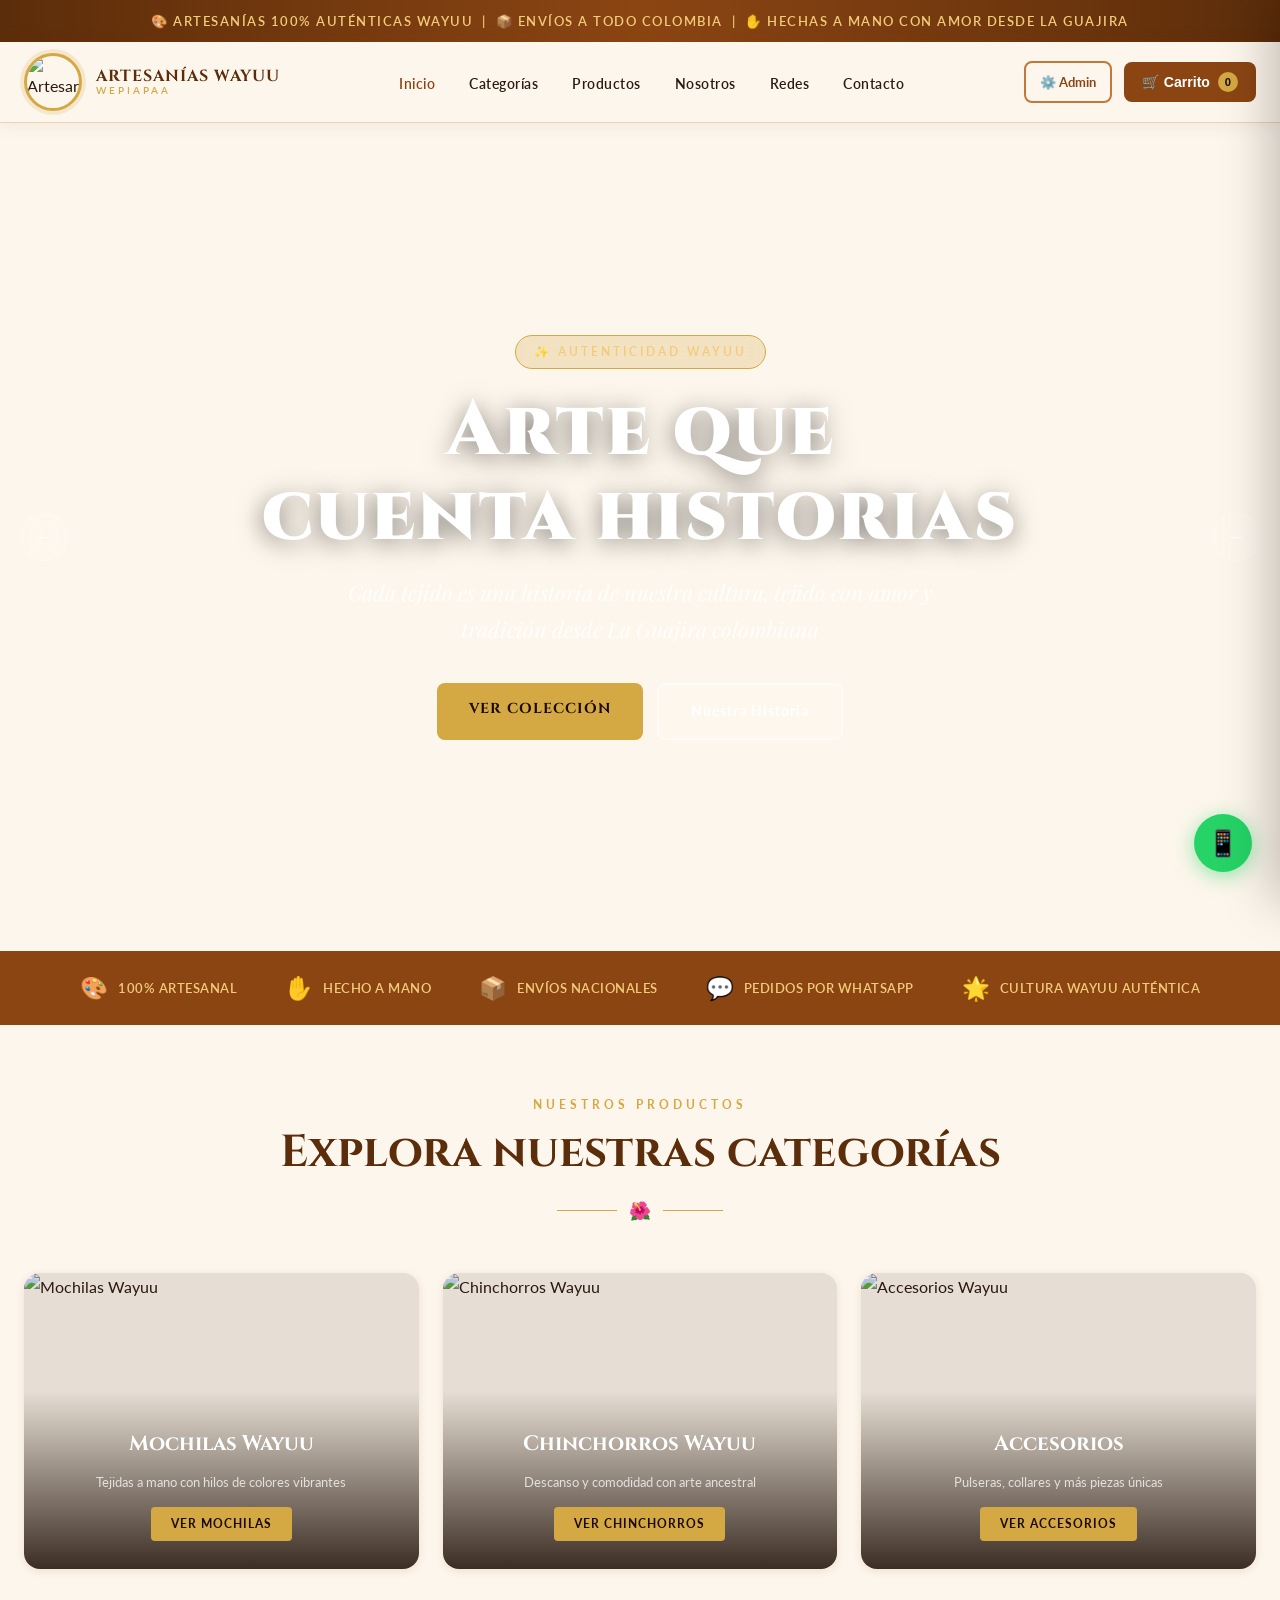
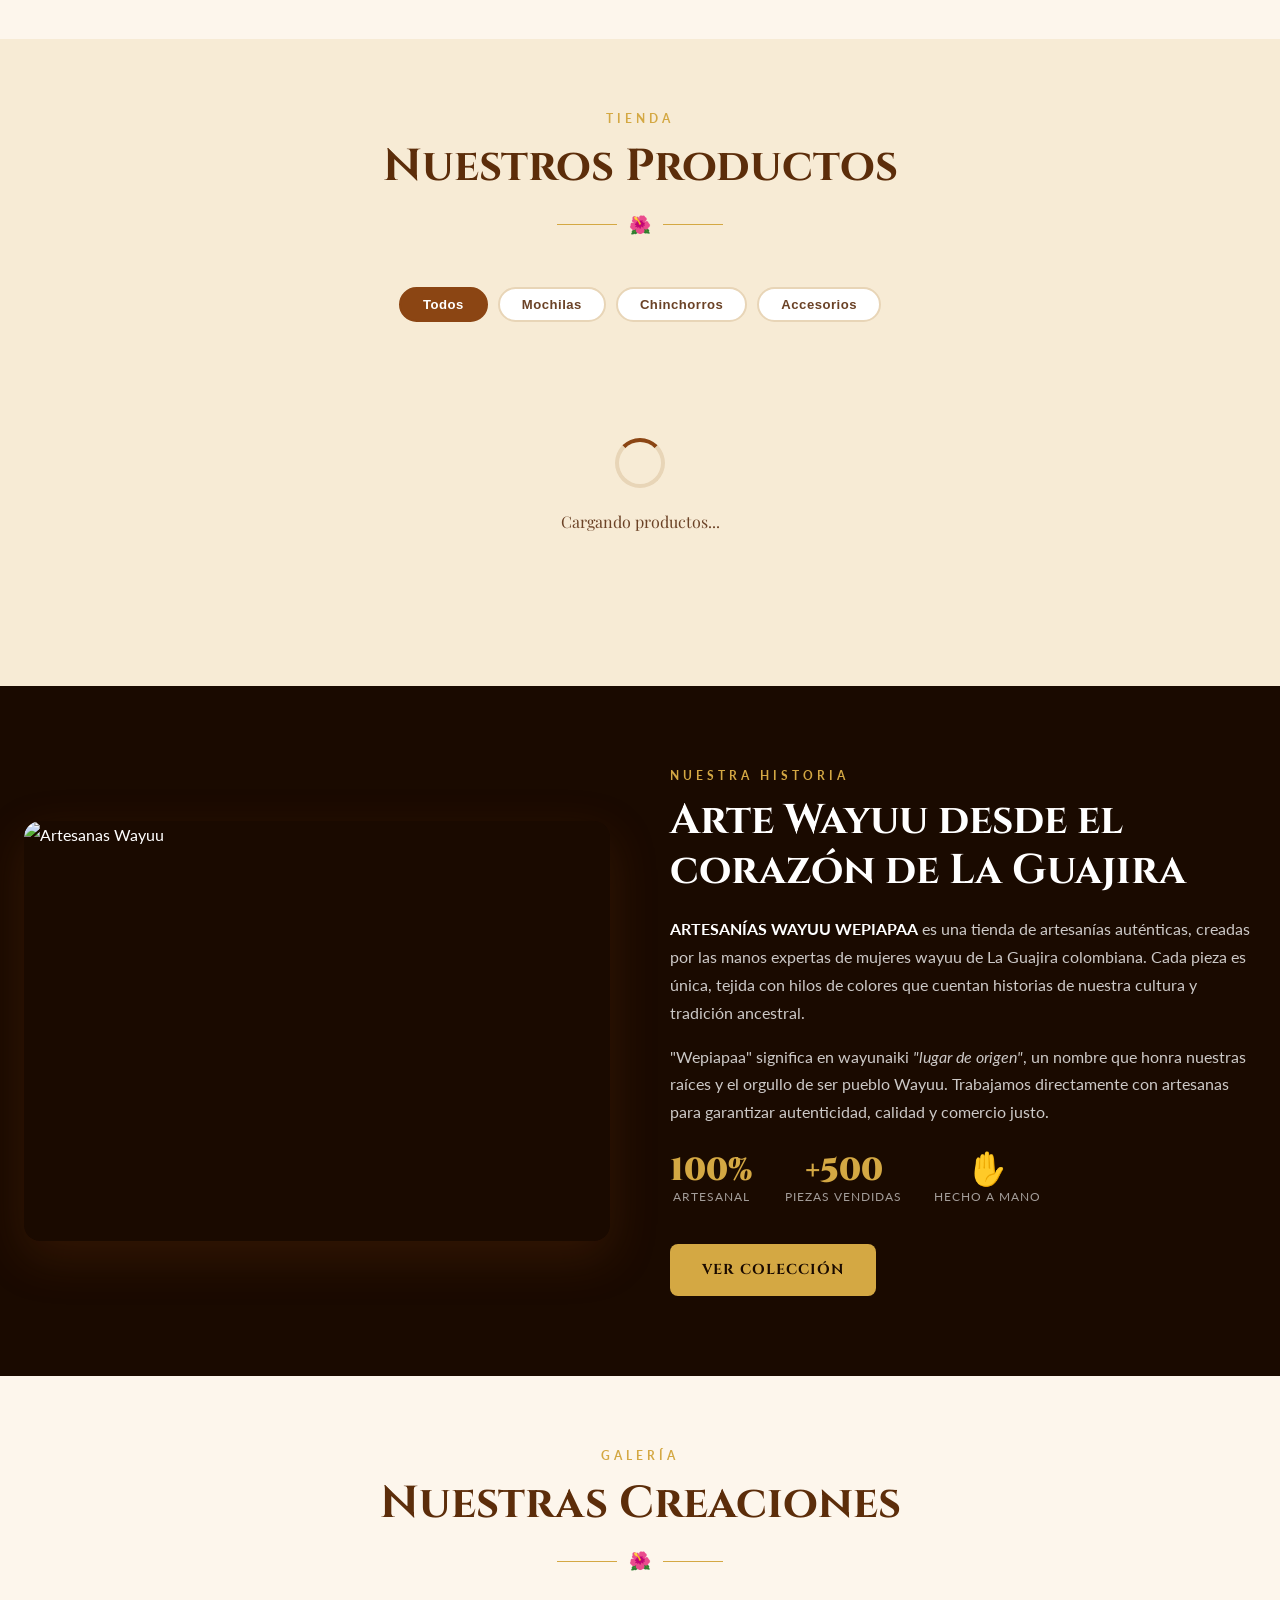
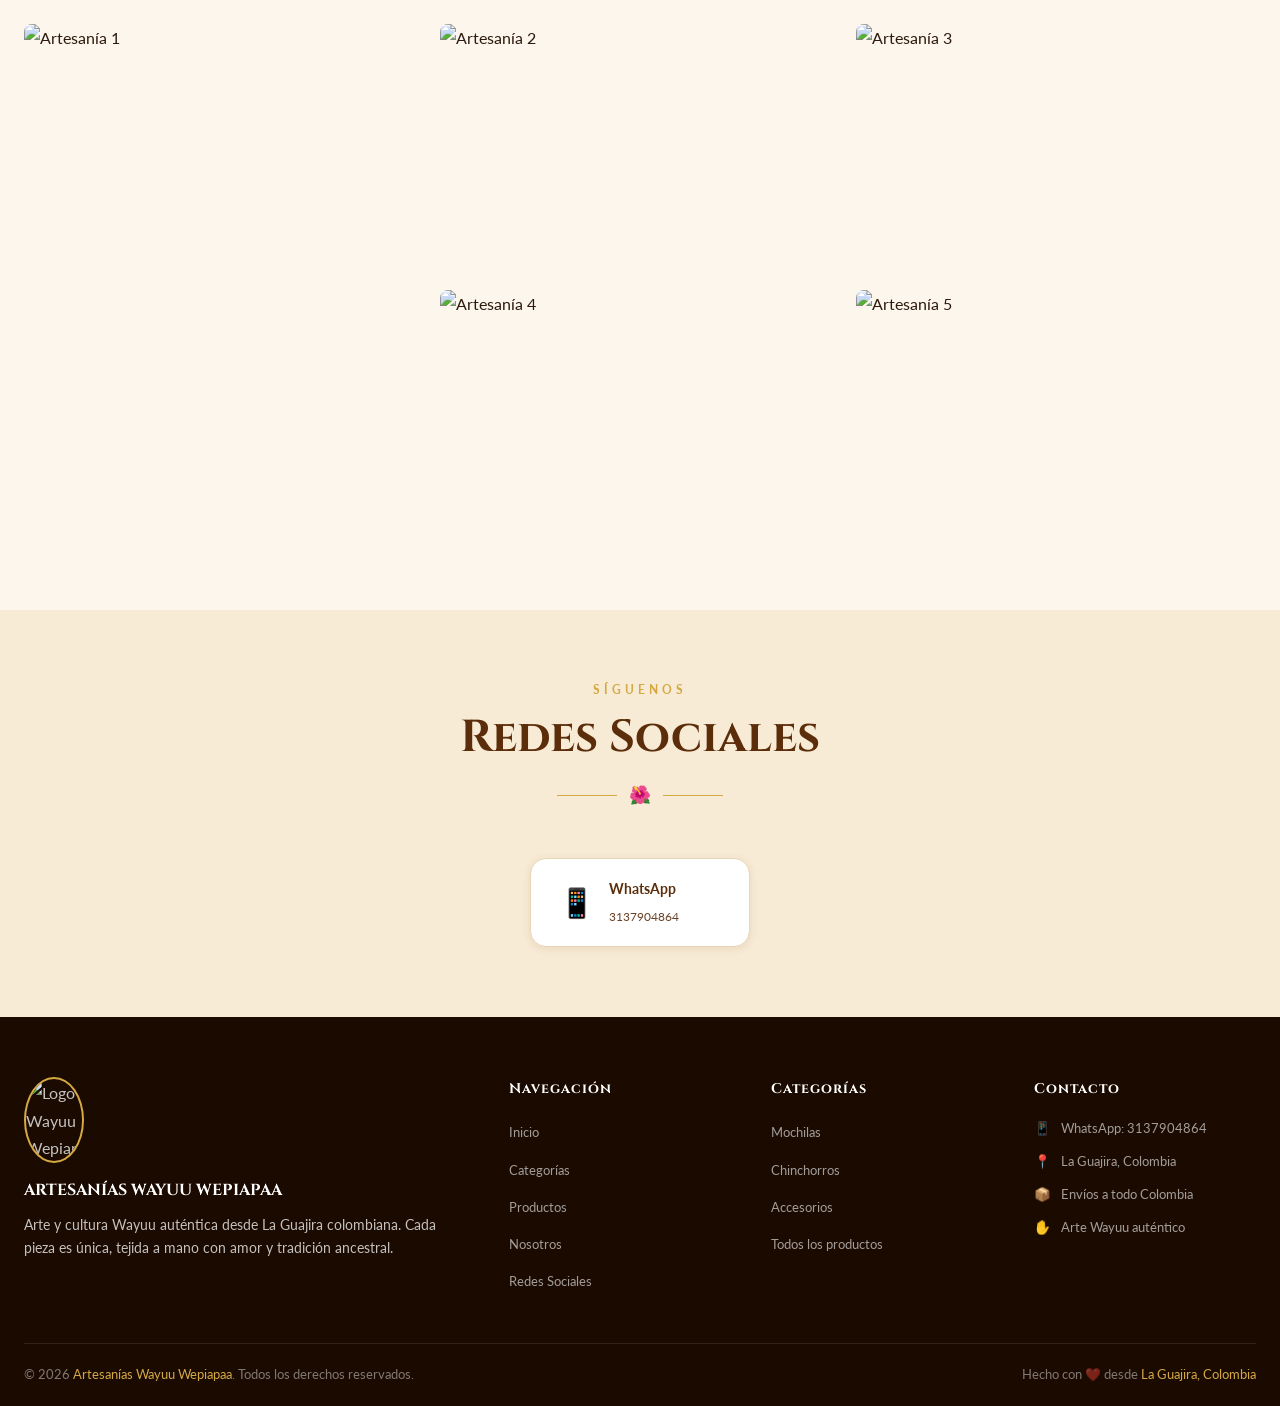
==== index.html @ 7eb786e1 "Creación de pagina inicial" ====
<!DOCTYPE html>
<html lang="es">
<head>
  <meta charset="UTF-8" />
  <meta name="viewport" content="width=device-width, initial-scale=1.0" />
  <title>Artesanías Wayuu Wepiapaa</title>
  <meta name="description" content="Artesanías Wayuu Wepiapaa – Mochilas, chinchorros y accesorios artesanales wayuu auténticos. Arte y cultura de La Guajira.">
  <link rel="icon" href="https://i.ibb.co/35bTfj7S/LOGO.jpg" type="image/jpeg">
  <link rel="stylesheet" href="styles.css" />
</head>
<body>

<!-- ANNOUNCEMENT BAR -->
<div class="announcement-bar">
  🎨 Artesanías 100% auténticas Wayuu &nbsp;|&nbsp; 📦 Envíos a todo Colombia &nbsp;|&nbsp; ✋ Hechas a mano con amor desde La Guajira
</div>

<!-- HEADER -->
<header>
  <div class="header-inner">
    <a href="index.html" class="logo-wrap">
      <img src="https://i.ibb.co/35bTfj7S/LOGO.jpg" alt="Artesanías Wayuu Wepiapaa Logo" class="logo-img" />
      <div class="logo-text">
        <span class="brand">ARTESANÍAS WAYUU</span>
        <span class="sub">Wepiapaa</span>
      </div>
    </a>

    <nav id="main-nav">
      <ul>
        <li><a href="#inicio" class="active">Inicio</a></li>
        <li><a href="#categorias">Categorías</a></li>
        <li><a href="#productos">Productos</a></li>
        <li><a href="#nosotros">Nosotros</a></li>
        <li><a href="#redes">Redes</a></li>
        <li><a href="#contacto">Contacto</a></li>
      </ul>
    </nav>

    <div class="header-actions">
      <a href="admin.html" class="btn-admin-link">⚙️ Admin</a>
      <button class="btn-cart" id="btn-open-cart" aria-label="Abrir carrito">
        🛒 Carrito
        <span class="cart-count" id="cart-count">0</span>
      </button>
      <button class="menu-toggle" id="menu-toggle" aria-label="Menú">☰</button>
    </div>
  </div>
</header>

<!-- HERO SLIDER -->
<section class="hero" id="inicio">
  <div class="slider-track" id="slider-track">

    <div class="slide active">
      <img src="https://i.ibb.co/HTmkH6GP/IMAGE-1.jpg" alt="Artesanías Wayuu" />
      <div class="slide-content">
        <span class="slide-badge">✨ Autenticidad Wayuu</span>
        <h1>Arte que<br/>cuenta historias</h1>
        <p>Cada tejido es una historia de nuestra cultura, tejida con amor y tradición desde La Guajira colombiana</p>
        <div class="slide-cta">
          <a href="#productos" class="btn-primary">Ver Colección</a>
          <a href="#nosotros" class="btn-secondary">Nuestra Historia</a>
        </div>
      </div>
    </div>

    <div class="slide">
      <img src="https://i.ibb.co/wNLJYmfk/IMAGE-2.jpg" alt="Mochilas Wayuu" />
      <div class="slide-content">
        <span class="slide-badge">🎒 Mochilas Wayuu</span>
        <h1>Mochilas<br/>artesanales únicas</h1>
        <p>Diseños exclusivos tejidos a mano, con colores vibrantes que reflejan la alegría y el espíritu Wayuu</p>
        <div class="slide-cta">
          <a href="#productos" class="btn-primary">Ver Mochilas</a>
          <a href="#redes" class="btn-secondary">Síguenos</a>
        </div>
      </div>
    </div>

    <div class="slide">
      <img src="https://i.ibb.co/jPs4ZT1k/IMAGE-4.jpg" alt="Cultura Wayuu" />
      <div class="slide-content">
        <span class="slide-badge">🌿 Tradición Ancestral</span>
        <h1>Cultura viva<br/>en cada punto</h1>
        <p>Chinchorros, accesorios y piezas únicas que llevan la esencia y los colores del pueblo Wayuu</p>
        <div class="slide-cta">
          <a href="#productos" class="btn-primary">Explorar Tienda</a>
          <a href="#categorias" class="btn-secondary">Categorías</a>
        </div>
      </div>
    </div>

    <div class="slide">
      <img src="https://i.ibb.co/NnyTPHV2/Captura-de-pantalla-2026-03-29-162208.jpg" alt="Artesanías" />
      <div class="slide-content">
        <span class="slide-badge">💛 Hecho con amor</span>
        <h1>Envíos a todo<br/>Colombia</h1>
        <p>Llevamos la magia Wayuu hasta tu puerta. Piezas artesanales con costo de envío acordado con el cliente</p>
        <div class="slide-cta">
          <a href="#productos" class="btn-primary">Comprar Ahora</a>
          <a href="#contacto" class="btn-secondary">Contáctanos</a>
        </div>
      </div>
    </div>

  </div>

  <div class="slider-arrows">
    <button class="arrow-btn" id="prev-slide">&#8592;</button>
    <button class="arrow-btn" id="next-slide">&#8594;</button>
  </div>
  <div class="slider-dots" id="slider-dots"></div>
</section>

<!-- TRUST STRIP -->
<div class="trust-strip">
  <div class="trust-items">
    <div class="trust-item"><span>🎨</span><span>100% Artesanal</span></div>
    <div class="trust-item"><span>✋</span><span>Hecho a Mano</span></div>
    <div class="trust-item"><span>📦</span><span>Envíos Nacionales</span></div>
    <div class="trust-item"><span>💬</span><span>Pedidos por WhatsApp</span></div>
    <div class="trust-item"><span>🌟</span><span>Cultura Wayuu Auténtica</span></div>
  </div>
</div>

<!-- CATEGORIES -->
<section class="categories" id="categorias">
  <div class="section-header">
    <span class="section-label">Nuestros Productos</span>
    <h2>Explora nuestras categorías</h2>
    <div class="section-divider"><span class="divider-gem">🌺</span></div>
  </div>
  <div class="cat-grid">
    <div class="cat-card" onclick="filterCategory('Mochilas')">
      <img src="https://i.ibb.co/WYX54Qj/Captura-de-pantalla-2026-03-29-162250.jpg" alt="Mochilas Wayuu" />
      <div class="cat-overlay">
        <h3>Mochilas Wayuu</h3>
        <p>Tejidas a mano con hilos de colores vibrantes</p>
        <span class="cat-btn">Ver Mochilas</span>
      </div>
    </div>
    <div class="cat-card" onclick="filterCategory('Chinchorros')">
      <img src="https://i.ibb.co/6R1pv2cW/Captura-de-pantalla-2026-03-29-162314.jpg" alt="Chinchorros Wayuu" />
      <div class="cat-overlay">
        <h3>Chinchorros Wayuu</h3>
        <p>Descanso y comodidad con arte ancestral</p>
        <span class="cat-btn">Ver Chinchorros</span>
      </div>
    </div>
    <div class="cat-card" onclick="filterCategory('Accesorios')">
      <img src="https://i.ibb.co/NnyTPHV2/Captura-de-pantalla-2026-03-29-162208.jpg" alt="Accesorios Wayuu" />
      <div class="cat-overlay">
        <h3>Accesorios</h3>
        <p>Pulseras, collares y más piezas únicas</p>
        <span class="cat-btn">Ver Accesorios</span>
      </div>
    </div>
  </div>
</section>

<!-- PRODUCTS -->
<section class="products-section" id="productos">
  <div class="section-header">
    <span class="section-label">Tienda</span>
    <h2>Nuestros Productos</h2>
    <div class="section-divider"><span class="divider-gem">🌺</span></div>
  </div>

  <div class="filter-bar" id="filter-bar">
    <button class="filter-btn active" onclick="filterCategory('Todos')">Todos</button>
    <button class="filter-btn" onclick="filterCategory('Mochilas')">Mochilas</button>
    <button class="filter-btn" onclick="filterCategory('Chinchorros')">Chinchorros</button>
    <button class="filter-btn" onclick="filterCategory('Accesorios')">Accesorios</button>
  </div>

  <div class="products-grid" id="products-grid">
    <div class="loading-state">
      <div class="spinner"></div>
      <p style="color: var(--color-text-light); font-family: 'Playfair Display', serif;">Cargando productos...</p>
    </div>
  </div>
</section>

<!-- ABOUT -->
<section class="about-section" id="nosotros">
  <div class="about-inner">
    <div class="about-img">
      <img src="https://i.ibb.co/HTmkH6GP/IMAGE-1.jpg" alt="Artesanas Wayuu" style="height:420px;" />
    </div>
    <div class="about-content">
      <span class="section-label">Nuestra Historia</span>
      <h2>Arte Wayuu desde el corazón de La Guajira</h2>
      <p>
        <strong style="color:white">ARTESANÍAS WAYUU WEPIAPAA</strong> es una tienda de artesanías auténticas, creadas por las manos expertas de mujeres wayuu de La Guajira colombiana. Cada pieza es única, tejida con hilos de colores que cuentan historias de nuestra cultura y tradición ancestral.
      </p>
      <p>
        "Wepiapaa" significa en wayunaiki <em>"lugar de origen"</em>, un nombre que honra nuestras raíces y el orgullo de ser pueblo Wayuu. Trabajamos directamente con artesanas para garantizar autenticidad, calidad y comercio justo.
      </p>
      <div class="about-stats">
        <div class="stat"><div class="stat-num">100%</div><div class="stat-label">Artesanal</div></div>
        <div class="stat"><div class="stat-num">+500</div><div class="stat-label">Piezas vendidas</div></div>
        <div class="stat"><div class="stat-num">✋</div><div class="stat-label">Hecho a mano</div></div>
      </div>
      <a href="#productos" class="btn-primary" style="display:inline-block; margin-top:8px;">Ver Colección</a>
    </div>
  </div>
</section>

<!-- GALLERY -->
<section class="gallery-section">
  <div class="section-header">
    <span class="section-label">Galería</span>
    <h2>Nuestras Creaciones</h2>
    <div class="section-divider"><span class="divider-gem">🌺</span></div>
  </div>
  <div class="gallery-grid">
    <div class="gallery-item">
      <img src="https://i.ibb.co/HTmkH6GP/IMAGE-1.jpg" alt="Artesanía 1" />
    </div>
    <div class="gallery-item">
      <img src="https://i.ibb.co/wNLJYmfk/IMAGE-2.jpg" alt="Artesanía 2" />
    </div>
    <div class="gallery-item">
      <img src="https://i.ibb.co/jPs4ZT1k/IMAGE-4.jpg" alt="Artesanía 3" />
    </div>
    <div class="gallery-item">
      <img src="https://i.ibb.co/NnyTPHV2/Captura-de-pantalla-2026-03-29-162208.jpg" alt="Artesanía 4" />
    </div>
    <div class="gallery-item">
      <img src="https://i.ibb.co/WYX54Qj/Captura-de-pantalla-2026-03-29-162250.jpg" alt="Artesanía 5" />
    </div>
  </div>
</section>

<!-- SOCIAL -->
<section class="social-section" id="redes">
  <div class="section-header">
    <span class="section-label">Síguenos</span>
    <h2>Redes Sociales</h2>
    <div class="section-divider"><span class="divider-gem">🌺</span></div>
  </div>
  <div class="social-grid" id="social-grid">
    <!-- Se carga dinámicamente desde Firebase -->
    <a href="https://wa.me/573137904864" target="_blank" class="social-card">
      <span class="social-icon">📱</span>
      <div class="social-info">
        <strong>WhatsApp</strong>
        <span>3137904864</span>
      </div>
    </a>
  </div>
</section>

<!-- FOOTER -->
<footer id="contacto">
  <div class="footer-grid">
    <div class="footer-brand">
      <img src="https://i.ibb.co/35bTfj7S/LOGO.jpg" alt="Logo Wayuu Wepiapaa" />
      <h3>ARTESANÍAS WAYUU WEPIAPAA</h3>
      <p>Arte y cultura Wayuu auténtica desde La Guajira colombiana. Cada pieza es única, tejida a mano con amor y tradición ancestral.</p>
    </div>
    <div class="footer-col">
      <h4>Navegación</h4>
      <ul>
        <li><a href="#inicio">Inicio</a></li>
        <li><a href="#categorias">Categorías</a></li>
        <li><a href="#productos">Productos</a></li>
        <li><a href="#nosotros">Nosotros</a></li>
        <li><a href="#redes">Redes Sociales</a></li>
      </ul>
    </div>
    <div class="footer-col">
      <h4>Categorías</h4>
      <ul>
        <li><a href="#productos" onclick="filterCategory('Mochilas')">Mochilas</a></li>
        <li><a href="#productos" onclick="filterCategory('Chinchorros')">Chinchorros</a></li>
        <li><a href="#productos" onclick="filterCategory('Accesorios')">Accesorios</a></li>
        <li><a href="#productos" onclick="filterCategory('Todos')">Todos los productos</a></li>
      </ul>
    </div>
    <div class="footer-col">
      <h4>Contacto</h4>
      <ul class="footer-contact">
        <li><span>📱</span><span>WhatsApp: 3137904864</span></li>
        <li><span>📍</span><span>La Guajira, Colombia</span></li>
        <li><span>📦</span><span>Envíos a todo Colombia</span></li>
        <li><span>✋</span><span>Arte Wayuu auténtico</span></li>
      </ul>
    </div>
  </div>
  <div class="footer-bottom">
    <p>© 2026 <span class="accent">Artesanías Wayuu Wepiapaa</span>. Todos los derechos reservados.</p>
    <p>Hecho con ❤️ desde <span class="accent">La Guajira, Colombia</span></p>
  </div>
</footer>

<!-- WHATSAPP FLOAT -->
<a href="https://wa.me/573137904864" target="_blank" class="whatsapp-float" title="Contáctanos por WhatsApp">
  📱
</a>

<!-- CART SIDEBAR -->
<div class="cart-overlay" id="cart-overlay"></div>
<aside class="cart-sidebar" id="cart-sidebar">
  <div class="cart-header">
    <h2>🛒 Tu Carrito</h2>
    <button class="btn-close-cart" id="btn-close-cart">✕</button>
  </div>
  <div class="cart-items" id="cart-items-list">
    <div class="cart-empty">
      <div class="empty-icon">🛒</div>
      <p>Tu carrito está vacío</p>
    </div>
  </div>
  <div class="cart-footer" id="cart-footer" style="display:none">
    <div class="cart-total">
      <span>Total:</span>
      <strong id="cart-total-price">$0</strong>
    </div>
    <div class="shipping-note">📦 El costo del envío será acordado directamente con el cliente.</div>
    <button class="btn-whatsapp" id="btn-send-whatsapp">
      📱 Pedir por WhatsApp
    </button>
  </div>
</aside>

<!-- TOAST -->
<div class="toast" id="toast"></div>

<!-- FIREBASE + SCRIPTS -->
<script type="module" src="script.js"></script>
</body>
</html>
---- styles.css ----
/* ===== ARTESANÍAS WAYUU WEPIAPAA - STYLES ===== */

@import url('https://fonts.googleapis.com/css2?family=Cinzel:wght@400;600;700;900&family=Lato:ital,wght@0,300;0,400;0,700;1,300&family=Playfair+Display:ital,wght@0,400;0,700;1,400&display=swap');

:root {
  --color-primary: #8B4513;
  --color-primary-dark: #5C2D0A;
  --color-primary-light: #C4773A;
  --color-accent: #D4A843;
  --color-accent-light: #F2CC7A;
  --color-dark: #1A0A00;
  --color-text: #2C1A0E;
  --color-text-light: #6B4226;
  --color-bg: #FDF6EC;
  --color-bg-warm: #F7EBD5;
  --color-white: #FFFFFF;
  --color-card: #FFFAF4;
  --color-border: #E8D5B7;
  --color-success: #4CAF50;
  --color-danger: #E53935;
  --shadow-sm: 0 2px 8px rgba(139,69,19,0.12);
  --shadow-md: 0 6px 24px rgba(139,69,19,0.18);
  --shadow-lg: 0 16px 48px rgba(139,69,19,0.22);
  --radius-sm: 8px;
  --radius-md: 16px;
  --radius-lg: 24px;
  --transition: all 0.3s cubic-bezier(0.4,0,0.2,1);
}

*, *::before, *::after { box-sizing: border-box; margin: 0; padding: 0; }

html { scroll-behavior: smooth; }

body {
  font-family: 'Lato', sans-serif;
  background-color: var(--color-bg);
  color: var(--color-text);
  line-height: 1.7;
  overflow-x: hidden;
}

a { text-decoration: none; color: inherit; }
img { max-width: 100%; display: block; }
ul { list-style: none; }
button { cursor: pointer; border: none; outline: none; }

/* ===== SCROLLBAR ===== */
::-webkit-scrollbar { width: 8px; }
::-webkit-scrollbar-track { background: var(--color-bg-warm); }
::-webkit-scrollbar-thumb { background: var(--color-primary-light); border-radius: 4px; }

/* ===== ANNOUNCEMENT BAR ===== */
.announcement-bar {
  background: linear-gradient(90deg, var(--color-primary-dark), var(--color-primary), var(--color-primary-dark));
  color: var(--color-accent-light);
  text-align: center;
  padding: 10px 20px;
  font-size: 0.82rem;
  letter-spacing: 1.5px;
  font-weight: 600;
  text-transform: uppercase;
}

/* ===== HEADER ===== */
header {
  background: rgba(253,246,236,0.97);
  backdrop-filter: blur(12px);
  position: sticky;
  top: 0;
  z-index: 1000;
  border-bottom: 1px solid var(--color-border);
  box-shadow: 0 2px 16px rgba(139,69,19,0.08);
}

.header-inner {
  max-width: 1300px;
  margin: 0 auto;
  padding: 0 24px;
  display: flex;
  align-items: center;
  justify-content: space-between;
  height: 80px;
  gap: 20px;
}

.logo-wrap {
  display: flex;
  align-items: center;
  gap: 14px;
  flex-shrink: 0;
}

.logo-img {
  width: 58px;
  height: 58px;
  border-radius: 50%;
  object-fit: cover;
  border: 3px solid var(--color-accent);
  box-shadow: 0 0 0 4px rgba(212,168,67,0.18);
  transition: var(--transition);
}
.logo-img:hover { transform: rotate(5deg) scale(1.05); }

.logo-text {
  display: flex;
  flex-direction: column;
  line-height: 1.1;
}
.logo-text .brand { font-family: 'Cinzel', serif; font-size: 1rem; font-weight: 700; color: var(--color-primary-dark); letter-spacing: 1px; }
.logo-text .sub { font-size: 0.65rem; letter-spacing: 3px; text-transform: uppercase; color: var(--color-accent); font-weight: 600; }

nav ul {
  display: flex;
  gap: 6px;
  align-items: center;
}

nav ul li a {
  font-size: 0.88rem;
  font-weight: 600;
  letter-spacing: 0.5px;
  color: var(--color-text);
  padding: 8px 14px;
  border-radius: var(--radius-sm);
  transition: var(--transition);
  position: relative;
}
nav ul li a:hover { color: var(--color-primary); background: rgba(139,69,19,0.07); }
nav ul li a.active { color: var(--color-primary); }

.header-actions { display: flex; align-items: center; gap: 12px; }

.btn-cart {
  background: var(--color-primary);
  color: var(--color-white);
  border-radius: var(--radius-sm);
  padding: 10px 18px;
  font-size: 0.88rem;
  font-weight: 700;
  display: flex;
  align-items: center;
  gap: 8px;
  transition: var(--transition);
  position: relative;
}
.btn-cart:hover { background: var(--color-primary-dark); transform: translateY(-1px); box-shadow: var(--shadow-md); }
.cart-count {
  background: var(--color-accent);
  color: var(--color-dark);
  border-radius: 50%;
  width: 20px;
  height: 20px;
  font-size: 0.7rem;
  font-weight: 800;
  display: flex;
  align-items: center;
  justify-content: center;
  line-height: 1;
}

.btn-admin-link {
  background: transparent;
  border: 2px solid var(--color-primary-light);
  color: var(--color-primary);
  border-radius: var(--radius-sm);
  padding: 8px 14px;
  font-size: 0.82rem;
  font-weight: 700;
  transition: var(--transition);
}
.btn-admin-link:hover { background: var(--color-primary); color: white; }

.menu-toggle {
  display: none;
  background: none;
  font-size: 1.5rem;
  color: var(--color-primary);
  padding: 4px;
}

/* ===== HERO SLIDER ===== */
.hero {
  position: relative;
  height: 92vh;
  min-height: 560px;
  overflow: hidden;
}

.slider-track {
  display: flex;
  height: 100%;
  transition: transform 0.8s cubic-bezier(0.77,0,0.18,1);
}

.slide {
  min-width: 100%;
  position: relative;
  overflow: hidden;
}

.slide img {
  width: 100%;
  height: 100%;
  object-fit: cover;
  object-position: center;
  filter: brightness(0.6);
  transition: transform 8s ease;
}
.slide.active img { transform: scale(1.06); }

.slide-content {
  position: absolute;
  inset: 0;
  display: flex;
  flex-direction: column;
  align-items: center;
  justify-content: center;
  text-align: center;
  padding: 40px 20px;
  color: white;
}

.slide-badge {
  background: rgba(212,168,67,0.25);
  border: 1px solid var(--color-accent);
  backdrop-filter: blur(8px);
  color: var(--color-accent-light);
  font-size: 0.75rem;
  letter-spacing: 3px;
  text-transform: uppercase;
  padding: 6px 18px;
  border-radius: 20px;
  margin-bottom: 20px;
  font-weight: 600;
}

.slide-content h1 {
  font-family: 'Cinzel', serif;
  font-size: clamp(2.2rem, 6vw, 5rem);
  font-weight: 900;
  line-height: 1.1;
  text-shadow: 0 4px 24px rgba(0,0,0,0.5);
  margin-bottom: 16px;
  letter-spacing: 2px;
}

.slide-content p {
  font-size: clamp(1rem, 2.5vw, 1.35rem);
  font-style: italic;
  color: rgba(255,255,255,0.88);
  max-width: 600px;
  margin-bottom: 36px;
  font-family: 'Playfair Display', serif;
}

.slide-cta { display: flex; gap: 14px; flex-wrap: wrap; justify-content: center; }

.btn-primary {
  background: var(--color-accent);
  color: var(--color-dark);
  font-family: 'Cinzel', serif;
  font-weight: 700;
  font-size: 0.9rem;
  letter-spacing: 1px;
  padding: 14px 32px;
  border-radius: var(--radius-sm);
  transition: var(--transition);
  text-transform: uppercase;
}
.btn-primary:hover { background: var(--color-accent-light); transform: translateY(-2px); box-shadow: 0 8px 32px rgba(212,168,67,0.5); }

.btn-secondary {
  background: rgba(255,255,255,0.15);
  color: white;
  font-weight: 700;
  font-size: 0.9rem;
  letter-spacing: 1px;
  padding: 14px 32px;
  border-radius: var(--radius-sm);
  border: 2px solid rgba(255,255,255,0.5);
  transition: var(--transition);
  backdrop-filter: blur(4px);
}
.btn-secondary:hover { background: rgba(255,255,255,0.25); }

.slider-arrows {
  position: absolute;
  bottom: 50%;
  transform: translateY(50%);
  width: 100%;
  display: flex;
  justify-content: space-between;
  padding: 0 20px;
  pointer-events: none;
}

.arrow-btn {
  pointer-events: all;
  background: rgba(255,255,255,0.15);
  backdrop-filter: blur(8px);
  border: 1px solid rgba(255,255,255,0.3);
  color: white;
  width: 48px;
  height: 48px;
  border-radius: 50%;
  font-size: 1.2rem;
  display: flex;
  align-items: center;
  justify-content: center;
  transition: var(--transition);
}
.arrow-btn:hover { background: rgba(255,255,255,0.3); transform: scale(1.1); }

.slider-dots {
  position: absolute;
  bottom: 30px;
  width: 100%;
  display: flex;
  justify-content: center;
  gap: 10px;
}
.dot {
  width: 10px;
  height: 10px;
  border-radius: 50%;
  background: rgba(255,255,255,0.45);
  border: none;
  cursor: pointer;
  transition: var(--transition);
}
.dot.active { background: var(--color-accent); width: 28px; border-radius: 5px; }

/* ===== TRUST STRIP ===== */
.trust-strip {
  background: var(--color-primary);
  padding: 18px 24px;
}
.trust-items {
  max-width: 1300px;
  margin: 0 auto;
  display: flex;
  justify-content: center;
  gap: 48px;
  flex-wrap: wrap;
}
.trust-item {
  display: flex;
  align-items: center;
  gap: 10px;
  color: var(--color-accent-light);
}
.trust-item span:first-child { font-size: 1.4rem; }
.trust-item span:last-child { font-size: 0.82rem; font-weight: 600; letter-spacing: 0.5px; text-transform: uppercase; }

/* ===== SECTION HEADER ===== */
.section-header {
  text-align: center;
  margin-bottom: 48px;
}
.section-label {
  font-size: 0.75rem;
  letter-spacing: 4px;
  text-transform: uppercase;
  color: var(--color-accent);
  font-weight: 700;
  margin-bottom: 10px;
  display: block;
}
.section-header h2 {
  font-family: 'Cinzel', serif;
  font-size: clamp(1.8rem, 4vw, 2.8rem);
  color: var(--color-primary-dark);
  font-weight: 700;
  line-height: 1.2;
}
.section-divider {
  display: flex;
  align-items: center;
  justify-content: center;
  gap: 12px;
  margin: 16px auto 0;
  width: fit-content;
}
.section-divider::before,
.section-divider::after {
  content: '';
  width: 60px;
  height: 1px;
  background: var(--color-accent);
}
.divider-gem { color: var(--color-accent); font-size: 1.1rem; }

/* ===== CATEGORIES ===== */
.categories { padding: 70px 24px; }
.cat-grid {
  max-width: 1300px;
  margin: 0 auto;
  display: grid;
  grid-template-columns: repeat(3, 1fr);
  gap: 24px;
}
.cat-card {
  position: relative;
  border-radius: var(--radius-md);
  overflow: hidden;
  aspect-ratio: 4/3;
  cursor: pointer;
  box-shadow: var(--shadow-sm);
  transition: var(--transition);
}
.cat-card:hover { transform: translateY(-6px); box-shadow: var(--shadow-lg); }
.cat-card img {
  width: 100%; height: 100%;
  object-fit: cover;
  transition: transform 0.6s ease;
}
.cat-card:hover img { transform: scale(1.08); }
.cat-overlay {
  position: absolute;
  inset: 0;
  background: linear-gradient(to top, rgba(26,10,0,0.85) 0%, rgba(26,10,0,0.1) 60%);
  display: flex;
  flex-direction: column;
  align-items: center;
  justify-content: flex-end;
  padding: 28px;
  text-align: center;
}
.cat-overlay h3 { font-family: 'Cinzel', serif; font-size: 1.3rem; color: white; font-weight: 700; margin-bottom: 8px; }
.cat-overlay p { font-size: 0.82rem; color: rgba(255,255,255,0.75); margin-bottom: 14px; }
.cat-btn {
  background: var(--color-accent);
  color: var(--color-dark);
  font-size: 0.75rem;
  font-weight: 700;
  letter-spacing: 1px;
  text-transform: uppercase;
  padding: 7px 20px;
  border-radius: 4px;
  transition: var(--transition);
}
.cat-btn:hover { background: var(--color-accent-light); }

/* ===== PRODUCTS ===== */
.products-section { padding: 70px 24px; background: var(--color-bg-warm); }

.filter-bar {
  max-width: 1300px;
  margin: 0 auto 36px;
  display: flex;
  gap: 10px;
  flex-wrap: wrap;
  justify-content: center;
}
.filter-btn {
  background: white;
  border: 2px solid var(--color-border);
  color: var(--color-text-light);
  font-size: 0.82rem;
  font-weight: 700;
  letter-spacing: 0.5px;
  padding: 8px 22px;
  border-radius: 30px;
  transition: var(--transition);
}
.filter-btn:hover, .filter-btn.active {
  background: var(--color-primary);
  border-color: var(--color-primary);
  color: white;
}

.products-grid {
  max-width: 1300px;
  margin: 0 auto;
  display: grid;
  grid-template-columns: repeat(auto-fill, minmax(280px, 1fr));
  gap: 28px;
}

.product-card {
  background: var(--color-card);
  border-radius: var(--radius-md);
  overflow: hidden;
  box-shadow: var(--shadow-sm);
  transition: var(--transition);
  border: 1px solid var(--color-border);
  display: flex;
  flex-direction: column;
}
.product-card:hover { transform: translateY(-8px); box-shadow: var(--shadow-lg); }

.product-img-wrap {
  position: relative;
  aspect-ratio: 1;
  overflow: hidden;
  background: var(--color-bg-warm);
}
.product-img-wrap img {
  width: 100%; height: 100%;
  object-fit: cover;
  transition: transform 0.5s ease;
}
.product-card:hover .product-img-wrap img { transform: scale(1.07); }

.product-badge {
  position: absolute;
  top: 12px;
  left: 12px;
  background: var(--color-accent);
  color: var(--color-dark);
  font-size: 0.68rem;
  font-weight: 800;
  letter-spacing: 1px;
  text-transform: uppercase;
  padding: 4px 10px;
  border-radius: 4px;
}
.product-badge.out { background: #ccc; color: #666; }

.product-wishlist {
  position: absolute;
  top: 12px;
  right: 12px;
  background: white;
  border: none;
  width: 34px;
  height: 34px;
  border-radius: 50%;
  font-size: 1rem;
  display: flex;
  align-items: center;
  justify-content: center;
  box-shadow: var(--shadow-sm);
  transition: var(--transition);
  cursor: pointer;
}
.product-wishlist:hover { transform: scale(1.15); color: var(--color-danger); }

.product-info { padding: 20px; flex: 1; display: flex; flex-direction: column; }
.product-category {
  font-size: 0.7rem;
  letter-spacing: 2px;
  text-transform: uppercase;
  color: var(--color-accent);
  font-weight: 700;
  margin-bottom: 6px;
}
.product-info h3 {
  font-family: 'Playfair Display', serif;
  font-size: 1.08rem;
  font-weight: 700;
  color: var(--color-primary-dark);
  margin-bottom: 8px;
  line-height: 1.3;
}
.product-desc {
  font-size: 0.83rem;
  color: var(--color-text-light);
  line-height: 1.6;
  margin-bottom: 14px;
  flex: 1;
  display: -webkit-box;
  -webkit-line-clamp: 3;
  -webkit-box-orient: vertical;
  overflow: hidden;
}
.product-footer {
  display: flex;
  align-items: center;
  justify-content: space-between;
  gap: 10px;
  margin-top: auto;
}
.product-price {
  font-family: 'Cinzel', serif;
  font-size: 1.25rem;
  font-weight: 700;
  color: var(--color-primary);
}
.btn-add-cart {
  background: var(--color-primary);
  color: white;
  font-size: 0.8rem;
  font-weight: 700;
  letter-spacing: 0.5px;
  padding: 9px 18px;
  border-radius: var(--radius-sm);
  transition: var(--transition);
  display: flex;
  align-items: center;
  gap: 6px;
}
.btn-add-cart:hover { background: var(--color-primary-dark); transform: translateY(-1px); }
.btn-add-cart:disabled { background: #ccc; cursor: not-allowed; transform: none; }

.loading-state {
  grid-column: 1/-1;
  text-align: center;
  padding: 80px 20px;
}
.spinner {
  width: 50px;
  height: 50px;
  border: 4px solid var(--color-border);
  border-top-color: var(--color-primary);
  border-radius: 50%;
  animation: spin 0.8s linear infinite;
  margin: 0 auto 20px;
}
@keyframes spin { to { transform: rotate(360deg); } }

.empty-state {
  grid-column: 1/-1;
  text-align: center;
  padding: 80px 20px;
  color: var(--color-text-light);
}
.empty-state .empty-icon { font-size: 3rem; margin-bottom: 12px; }

/* ===== ABOUT SECTION ===== */
.about-section {
  padding: 80px 24px;
  background: var(--color-dark);
  color: white;
  position: relative;
  overflow: hidden;
}
.about-section::before {
  content: '';
  position: absolute;
  inset: 0;
  background: url('https://i.ibb.co/jPs4ZT1k/IMAGE-4.jpg') center/cover no-repeat;
  opacity: 0.12;
}
.about-inner {
  max-width: 1300px;
  margin: 0 auto;
  display: grid;
  grid-template-columns: 1fr 1fr;
  gap: 60px;
  align-items: center;
  position: relative;
  z-index: 1;
}
.about-img {
  border-radius: var(--radius-md);
  overflow: hidden;
  box-shadow: var(--shadow-lg);
}
.about-img img { width: 100%; height: 100%; object-fit: cover; border-radius: var(--radius-md); }
.about-content .section-label { color: var(--color-accent); }
.about-content h2 { font-family: 'Cinzel', serif; font-size: clamp(1.8rem,3.5vw,2.6rem); font-weight: 700; color: white; margin-bottom: 20px; line-height: 1.2; }
.about-content p { color: rgba(255,255,255,0.78); line-height: 1.8; margin-bottom: 16px; font-size: 0.97rem; }
.about-stats { display: flex; gap: 32px; margin: 28px 0; }
.stat { text-align: center; }
.stat-num { font-family: 'Cinzel', serif; font-size: 2rem; font-weight: 900; color: var(--color-accent); line-height: 1; }
.stat-label { font-size: 0.75rem; letter-spacing: 1px; text-transform: uppercase; color: rgba(255,255,255,0.6); }

/* ===== GALLERY ===== */
.gallery-section { padding: 70px 24px; }
.gallery-grid {
  max-width: 1300px;
  margin: 0 auto;
  display: grid;
  grid-template-columns: repeat(3, 1fr);
  grid-template-rows: repeat(2, 250px);
  gap: 16px;
}
.gallery-item {
  border-radius: var(--radius-sm);
  overflow: hidden;
  cursor: pointer;
  position: relative;
}
.gallery-item:first-child { grid-row: 1/3; }
.gallery-item img { width: 100%; height: 100%; object-fit: cover; transition: transform 0.5s ease; }
.gallery-item:hover img { transform: scale(1.08); }
.gallery-item::after {
  content: '🔍';
  position: absolute;
  inset: 0;
  background: rgba(139,69,19,0.3);
  display: flex;
  align-items: center;
  justify-content: center;
  font-size: 2rem;
  opacity: 0;
  transition: var(--transition);
}
.gallery-item:hover::after { opacity: 1; }

/* ===== SOCIAL / REDES ===== */
.social-section { padding: 70px 24px; background: var(--color-bg-warm); }
.social-grid {
  max-width: 900px;
  margin: 0 auto;
  display: flex;
  flex-wrap: wrap;
  gap: 20px;
  justify-content: center;
}
.social-card {
  display: flex;
  align-items: center;
  gap: 14px;
  background: white;
  border: 1px solid var(--color-border);
  border-radius: var(--radius-md);
  padding: 18px 28px;
  min-width: 220px;
  box-shadow: var(--shadow-sm);
  transition: var(--transition);
  text-decoration: none;
  color: var(--color-text);
}
.social-card:hover { transform: translateY(-4px); box-shadow: var(--shadow-md); border-color: var(--color-primary-light); }
.social-icon { font-size: 1.8rem; }
.social-info strong { display: block; font-size: 0.88rem; color: var(--color-primary-dark); }
.social-info span { font-size: 0.75rem; color: var(--color-text-light); }

/* ===== WHATSAPP FLOAT ===== */
.whatsapp-float {
  position: fixed;
  bottom: 28px;
  right: 28px;
  z-index: 999;
  background: #25D366;
  color: white;
  border-radius: 50%;
  width: 58px;
  height: 58px;
  display: flex;
  align-items: center;
  justify-content: center;
  font-size: 1.6rem;
  box-shadow: 0 4px 20px rgba(37,211,102,0.5);
  transition: var(--transition);
  animation: pulse-wa 2s infinite;
}
.whatsapp-float:hover { transform: scale(1.12); }
@keyframes pulse-wa {
  0%, 100% { box-shadow: 0 4px 20px rgba(37,211,102,0.5); }
  50% { box-shadow: 0 4px 40px rgba(37,211,102,0.8); }
}

/* ===== FOOTER ===== */
footer {
  background: var(--color-dark);
  color: rgba(255,255,255,0.75);
  padding: 60px 24px 0;
}
.footer-grid {
  max-width: 1300px;
  margin: 0 auto;
  display: grid;
  grid-template-columns: 2fr 1fr 1fr 1fr;
  gap: 40px;
  padding-bottom: 40px;
  border-bottom: 1px solid rgba(255,255,255,0.1);
}
.footer-brand img { width: 60px; border-radius: 50%; margin-bottom: 14px; border: 2px solid var(--color-accent); }
.footer-brand h3 { font-family: 'Cinzel', serif; color: white; font-size: 1rem; margin-bottom: 10px; }
.footer-brand p { font-size: 0.85rem; line-height: 1.7; }

.footer-col h4 { font-family: 'Cinzel', serif; color: white; font-size: 0.88rem; letter-spacing: 1px; margin-bottom: 16px; }
.footer-col ul li { margin-bottom: 10px; }
.footer-col ul li a { font-size: 0.84rem; color: rgba(255,255,255,0.6); transition: var(--transition); }
.footer-col ul li a:hover { color: var(--color-accent); padding-left: 4px; }
.footer-contact li { display: flex; gap: 10px; align-items: flex-start; font-size: 0.84rem; margin-bottom: 12px; color: rgba(255,255,255,0.6); }
.footer-contact li span:first-child { color: var(--color-accent); flex-shrink: 0; }

.footer-bottom {
  max-width: 1300px;
  margin: 0 auto;
  padding: 20px 0;
  display: flex;
  align-items: center;
  justify-content: space-between;
  flex-wrap: wrap;
  gap: 10px;
}
.footer-bottom p { font-size: 0.8rem; color: rgba(255,255,255,0.45); }
.footer-bottom .accent { color: var(--color-accent); }

/* ===== CART SIDEBAR ===== */
.cart-overlay {
  position: fixed;
  inset: 0;
  background: rgba(0,0,0,0.6);
  z-index: 1100;
  opacity: 0;
  pointer-events: none;
  transition: opacity 0.3s;
  backdrop-filter: blur(4px);
}
.cart-overlay.open { opacity: 1; pointer-events: all; }

.cart-sidebar {
  position: fixed;
  top: 0;
  right: 0;
  width: 100%;
  max-width: 420px;
  height: 100vh;
  background: var(--color-bg);
  z-index: 1200;
  transform: translateX(100%);
  transition: transform 0.4s cubic-bezier(0.4,0,0.2,1);
  display: flex;
  flex-direction: column;
  box-shadow: -8px 0 48px rgba(0,0,0,0.25);
}
.cart-sidebar.open { transform: translateX(0); }

.cart-header {
  display: flex;
  align-items: center;
  justify-content: space-between;
  padding: 24px;
  border-bottom: 1px solid var(--color-border);
}
.cart-header h2 { font-family: 'Cinzel', serif; font-size: 1.1rem; color: var(--color-primary-dark); }
.btn-close-cart {
  background: none;
  font-size: 1.4rem;
  color: var(--color-text-light);
  padding: 4px;
  border-radius: 50%;
  transition: var(--transition);
}
.btn-close-cart:hover { background: var(--color-bg-warm); color: var(--color-danger); }

.cart-items { flex: 1; overflow-y: auto; padding: 20px 24px; }

.cart-empty {
  text-align: center;
  padding: 60px 20px;
  color: var(--color-text-light);
}
.cart-empty .empty-icon { font-size: 3rem; margin-bottom: 12px; }
.cart-empty p { font-size: 0.9rem; }

.cart-item {
  display: flex;
  gap: 14px;
  align-items: flex-start;
  padding: 14px 0;
  border-bottom: 1px solid var(--color-border);
}
.cart-item-img {
  width: 72px;
  height: 72px;
  border-radius: var(--radius-sm);
  object-fit: cover;
  flex-shrink: 0;
  border: 1px solid var(--color-border);
}
.cart-item-info { flex: 1; }
.cart-item-name { font-weight: 700; font-size: 0.88rem; color: var(--color-primary-dark); margin-bottom: 4px; line-height: 1.3; }
.cart-item-price { font-family: 'Cinzel', serif; font-size: 0.9rem; color: var(--color-primary); font-weight: 700; }
.cart-item-qty {
  display: flex;
  align-items: center;
  gap: 8px;
  margin-top: 8px;
}
.qty-btn {
  background: var(--color-bg-warm);
  border: 1px solid var(--color-border);
  color: var(--color-text);
  width: 26px;
  height: 26px;
  border-radius: 4px;
  font-size: 1rem;
  display: flex;
  align-items: center;
  justify-content: center;
  font-weight: 700;
  transition: var(--transition);
}
.qty-btn:hover { background: var(--color-primary); color: white; border-color: var(--color-primary); }
.qty-num { font-size: 0.9rem; font-weight: 700; min-width: 20px; text-align: center; }
.btn-remove-item {
  background: none;
  color: #ccc;
  font-size: 1rem;
  padding: 4px;
  transition: var(--transition);
}
.btn-remove-item:hover { color: var(--color-danger); }

.cart-footer {
  padding: 20px 24px;
  border-top: 1px solid var(--color-border);
  background: var(--color-card);
}
.cart-total {
  display: flex;
  justify-content: space-between;
  align-items: center;
  margin-bottom: 6px;
}
.cart-total span { font-size: 0.85rem; color: var(--color-text-light); }
.cart-total strong { font-family: 'Cinzel', serif; font-size: 1.3rem; color: var(--color-primary-dark); }
.shipping-note {
  font-size: 0.78rem;
  color: var(--color-text-light);
  font-style: italic;
  margin-bottom: 16px;
  padding: 8px 12px;
  background: rgba(212,168,67,0.1);
  border-left: 3px solid var(--color-accent);
  border-radius: 0 var(--radius-sm) var(--radius-sm) 0;
}
.btn-whatsapp {
  width: 100%;
  background: #25D366;
  color: white;
  font-family: 'Cinzel', serif;
  font-size: 0.95rem;
  font-weight: 700;
  letter-spacing: 1px;
  padding: 14px;
  border-radius: var(--radius-sm);
  display: flex;
  align-items: center;
  justify-content: center;
  gap: 10px;
  transition: var(--transition);
}
.btn-whatsapp:hover { background: #1BA855; transform: translateY(-1px); box-shadow: 0 4px 16px rgba(37,211,102,0.4); }

/* ===== TOAST ===== */
.toast {
  position: fixed;
  bottom: 100px;
  left: 50%;
  transform: translateX(-50%) translateY(20px);
  background: var(--color-primary-dark);
  color: white;
  padding: 12px 24px;
  border-radius: 30px;
  font-size: 0.88rem;
  font-weight: 600;
  z-index: 2000;
  opacity: 0;
  transition: all 0.3s ease;
  white-space: nowrap;
  box-shadow: var(--shadow-md);
}
.toast.show { opacity: 1; transform: translateX(-50%) translateY(0); }

/* ===== RESPONSIVE ===== */
@media (max-width: 1024px) {
  .footer-grid { grid-template-columns: 1fr 1fr; }
  .about-inner { grid-template-columns: 1fr; gap: 40px; }
  .cat-grid { grid-template-columns: repeat(3, 1fr); }
}

@media (max-width: 768px) {
  nav { display: none; position: absolute; top: 80px; left: 0; right: 0; background: var(--color-bg); border-bottom: 1px solid var(--color-border); padding: 20px 24px; }
  nav.open { display: block; }
  nav ul { flex-direction: column; gap: 4px; }
  nav ul li a { display: block; padding: 12px 16px; }
  .menu-toggle { display: flex; }
  .hero { height: 70vh; min-height: 420px; }
  .cat-grid { grid-template-columns: 1fr; }
  .gallery-grid { grid-template-columns: 1fr 1fr; grid-template-rows: auto; }
  .gallery-item:first-child { grid-row: auto; }
  .footer-grid { grid-template-columns: 1fr; }
  .trust-items { gap: 24px; }
  .about-stats { gap: 20px; }
  .btn-admin-link { display: none; }
}

@media (max-width: 480px) {
  .header-inner { height: 68px; }
  .logo-text .brand { font-size: 0.82rem; }
  .products-grid { grid-template-columns: repeat(2, 1fr); gap: 14px; }
  .gallery-grid { grid-template-columns: 1fr; }
  .cart-sidebar { max-width: 100%; }
}
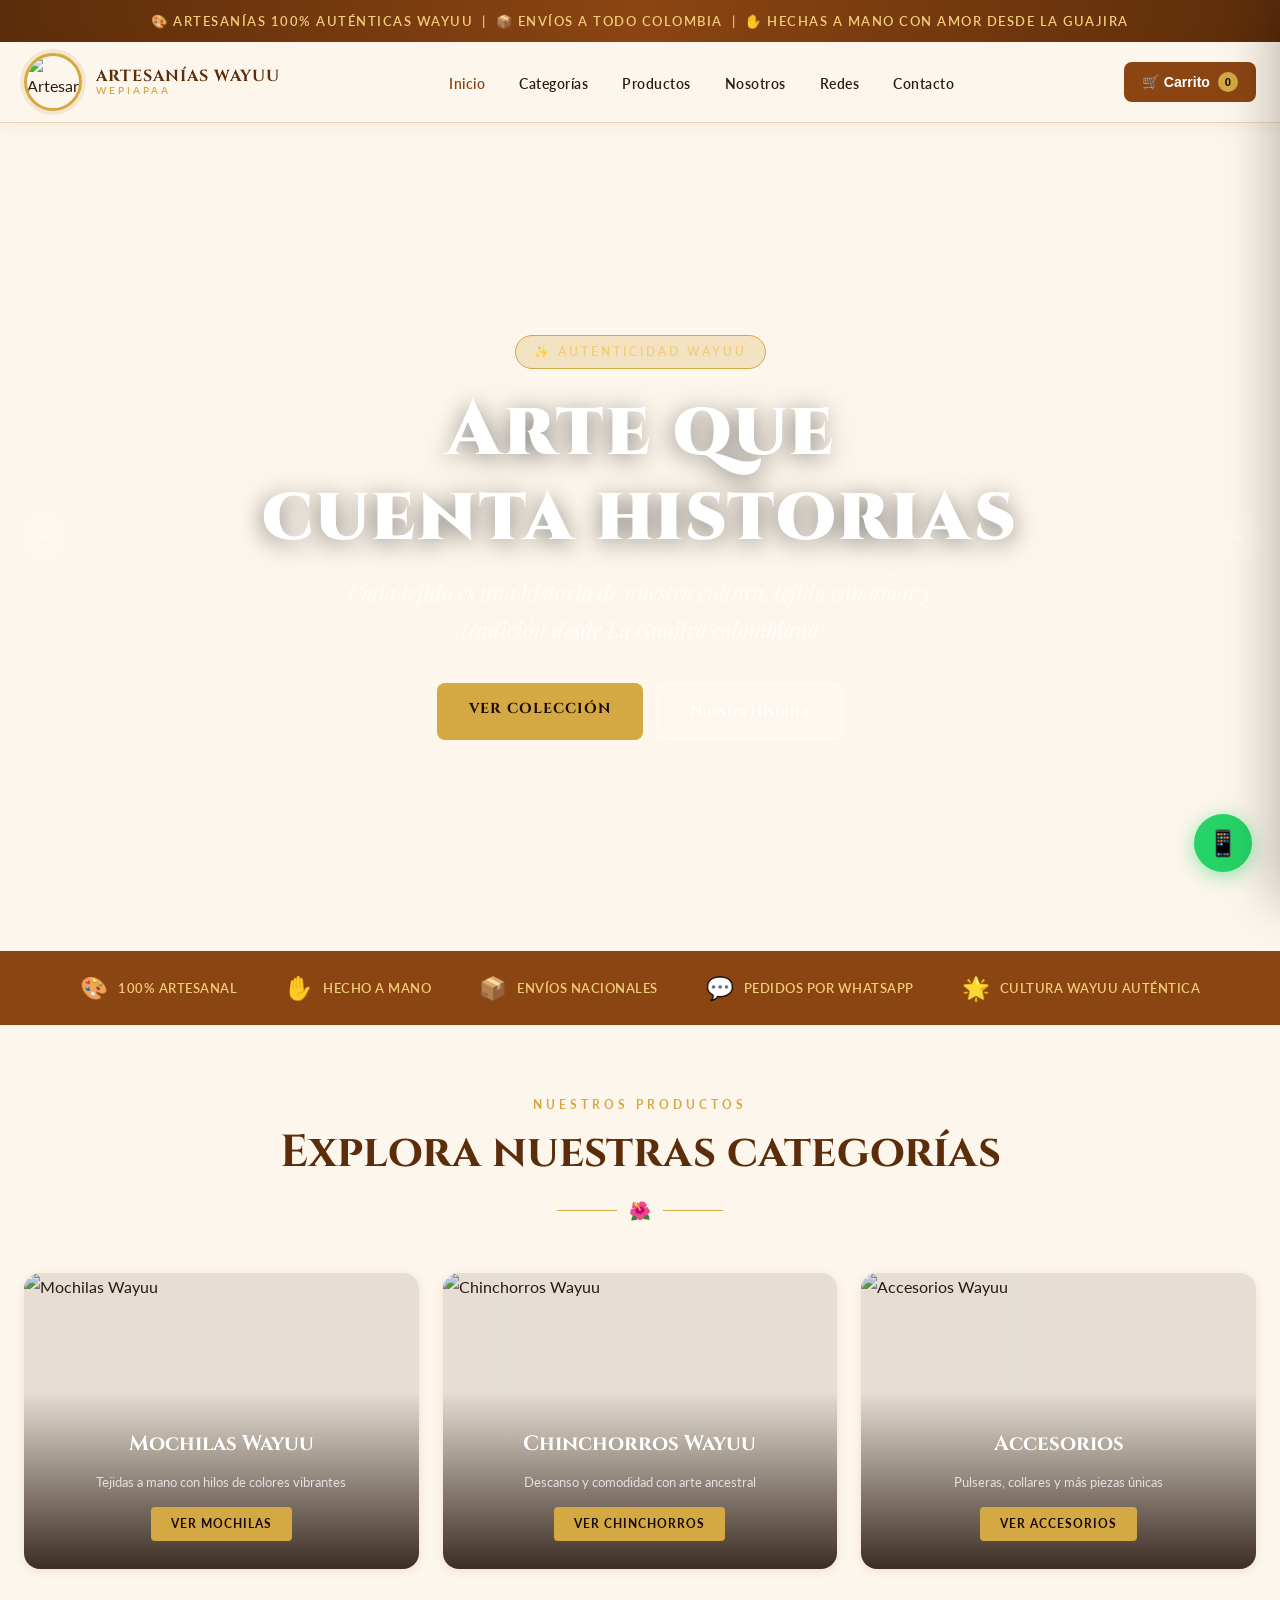
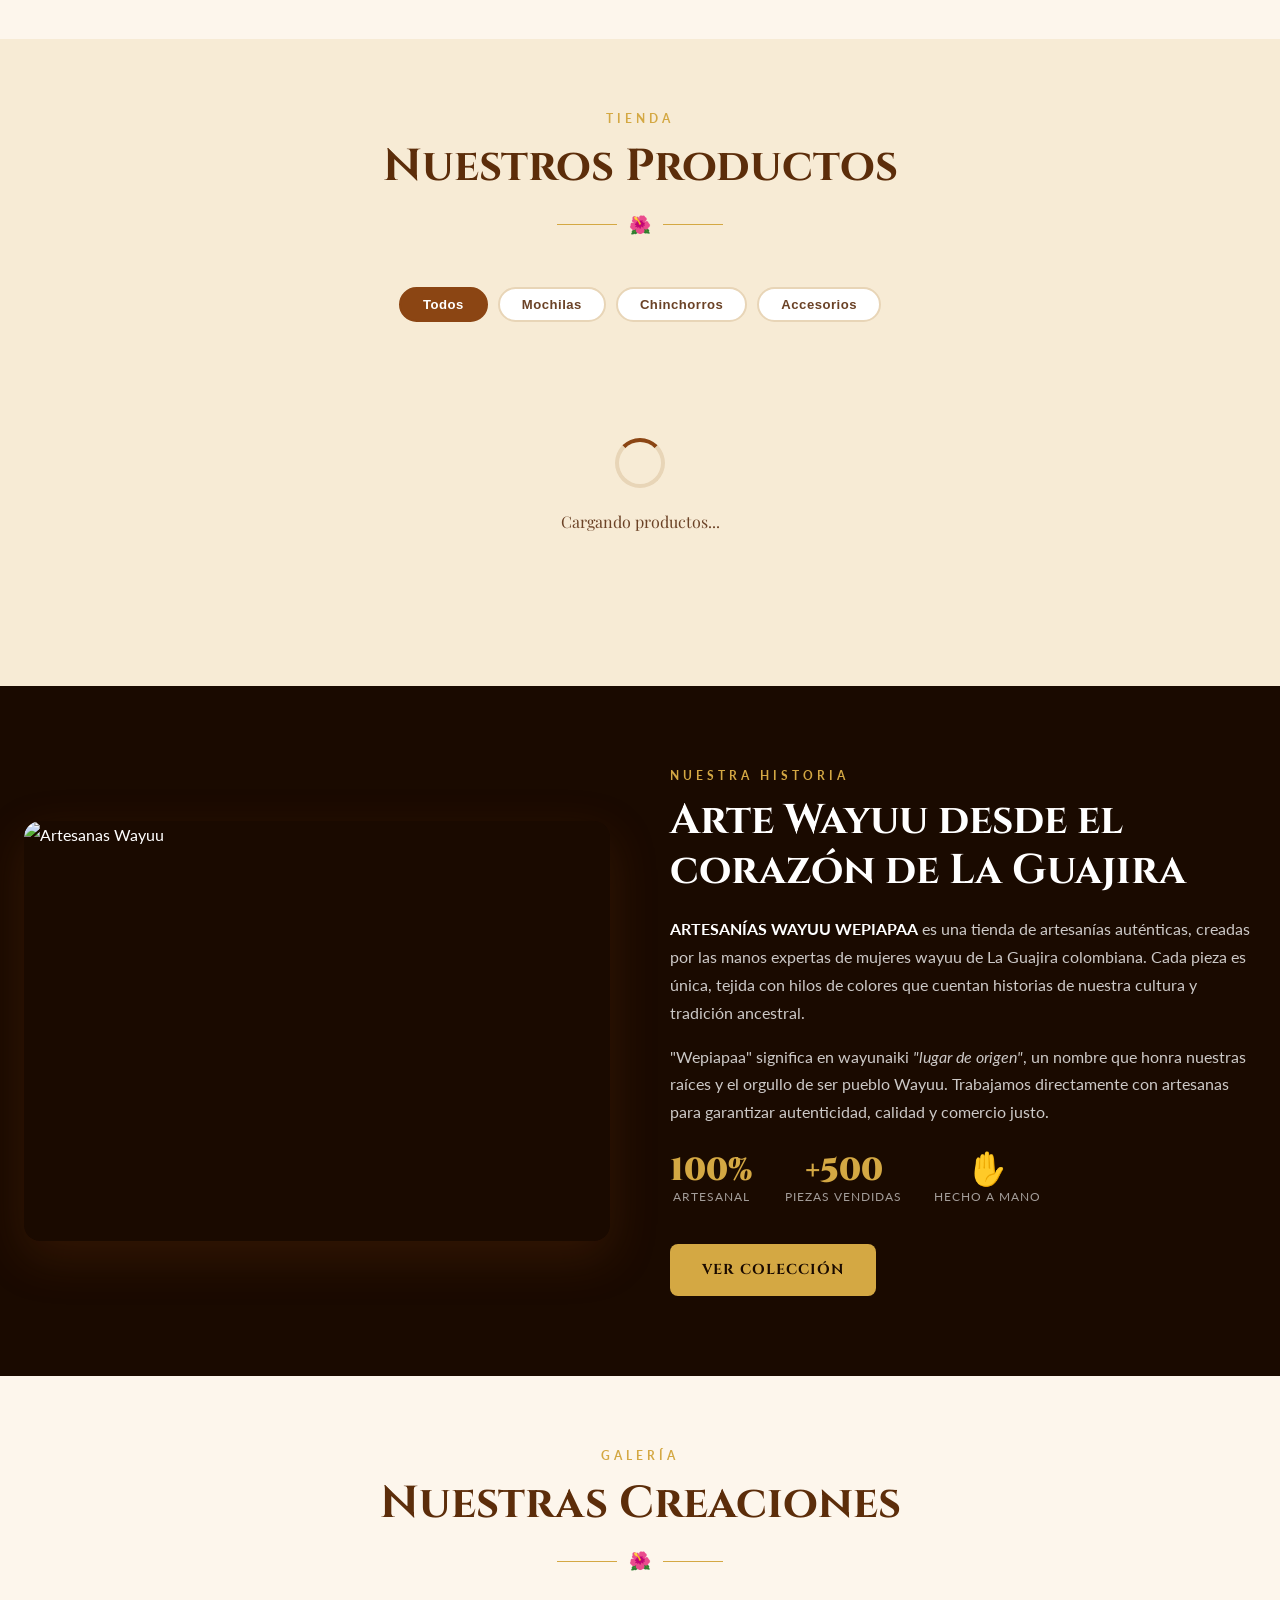
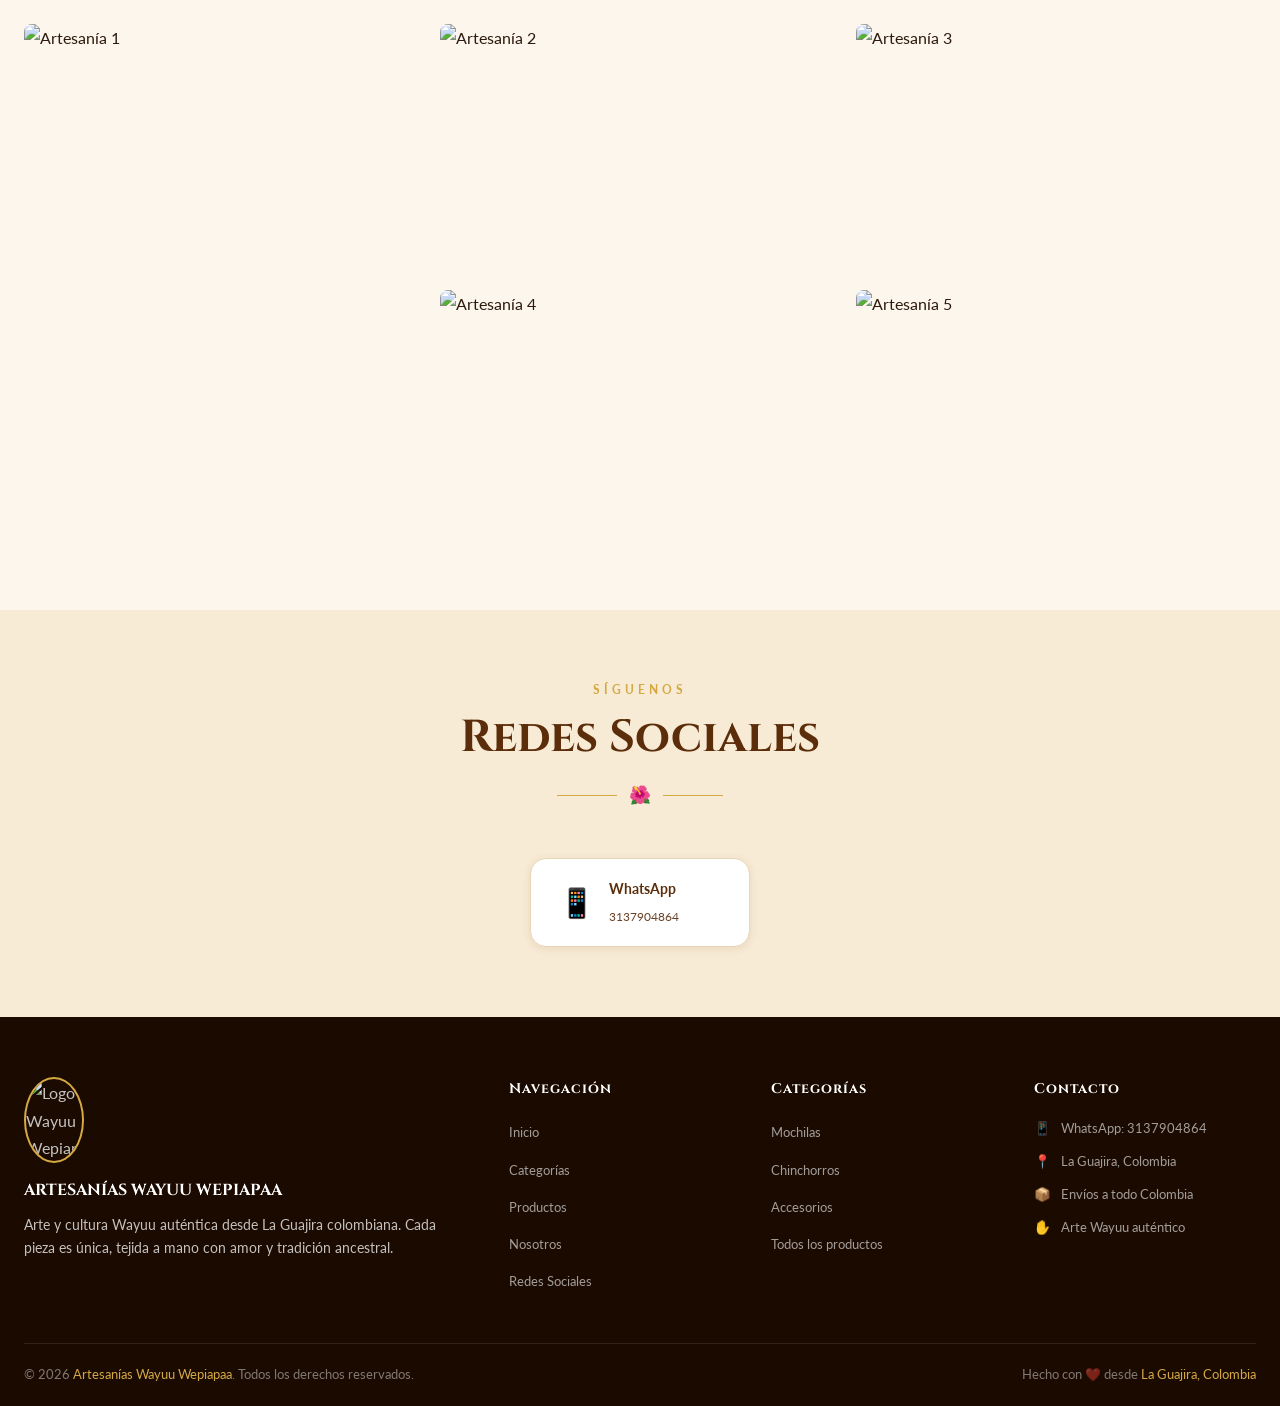
==== commit 696769dc: "Actualización de panel de administrador" ====
--- a/index.html
+++ b/index.html
@@ -38,7 +38,7 @@
     </nav>
 
     <div class="header-actions">
-      <a href="admin.html" class="btn-admin-link">⚙️ Admin</a>
+      <a href="admin.html" class="btn-admin-link" style="display:none;" aria-hidden="true">⚙️ Admin</a>
       <button class="btn-cart" id="btn-open-cart" aria-label="Abrir carrito">
         🛒 Carrito
         <span class="cart-count" id="cart-count">0</span>
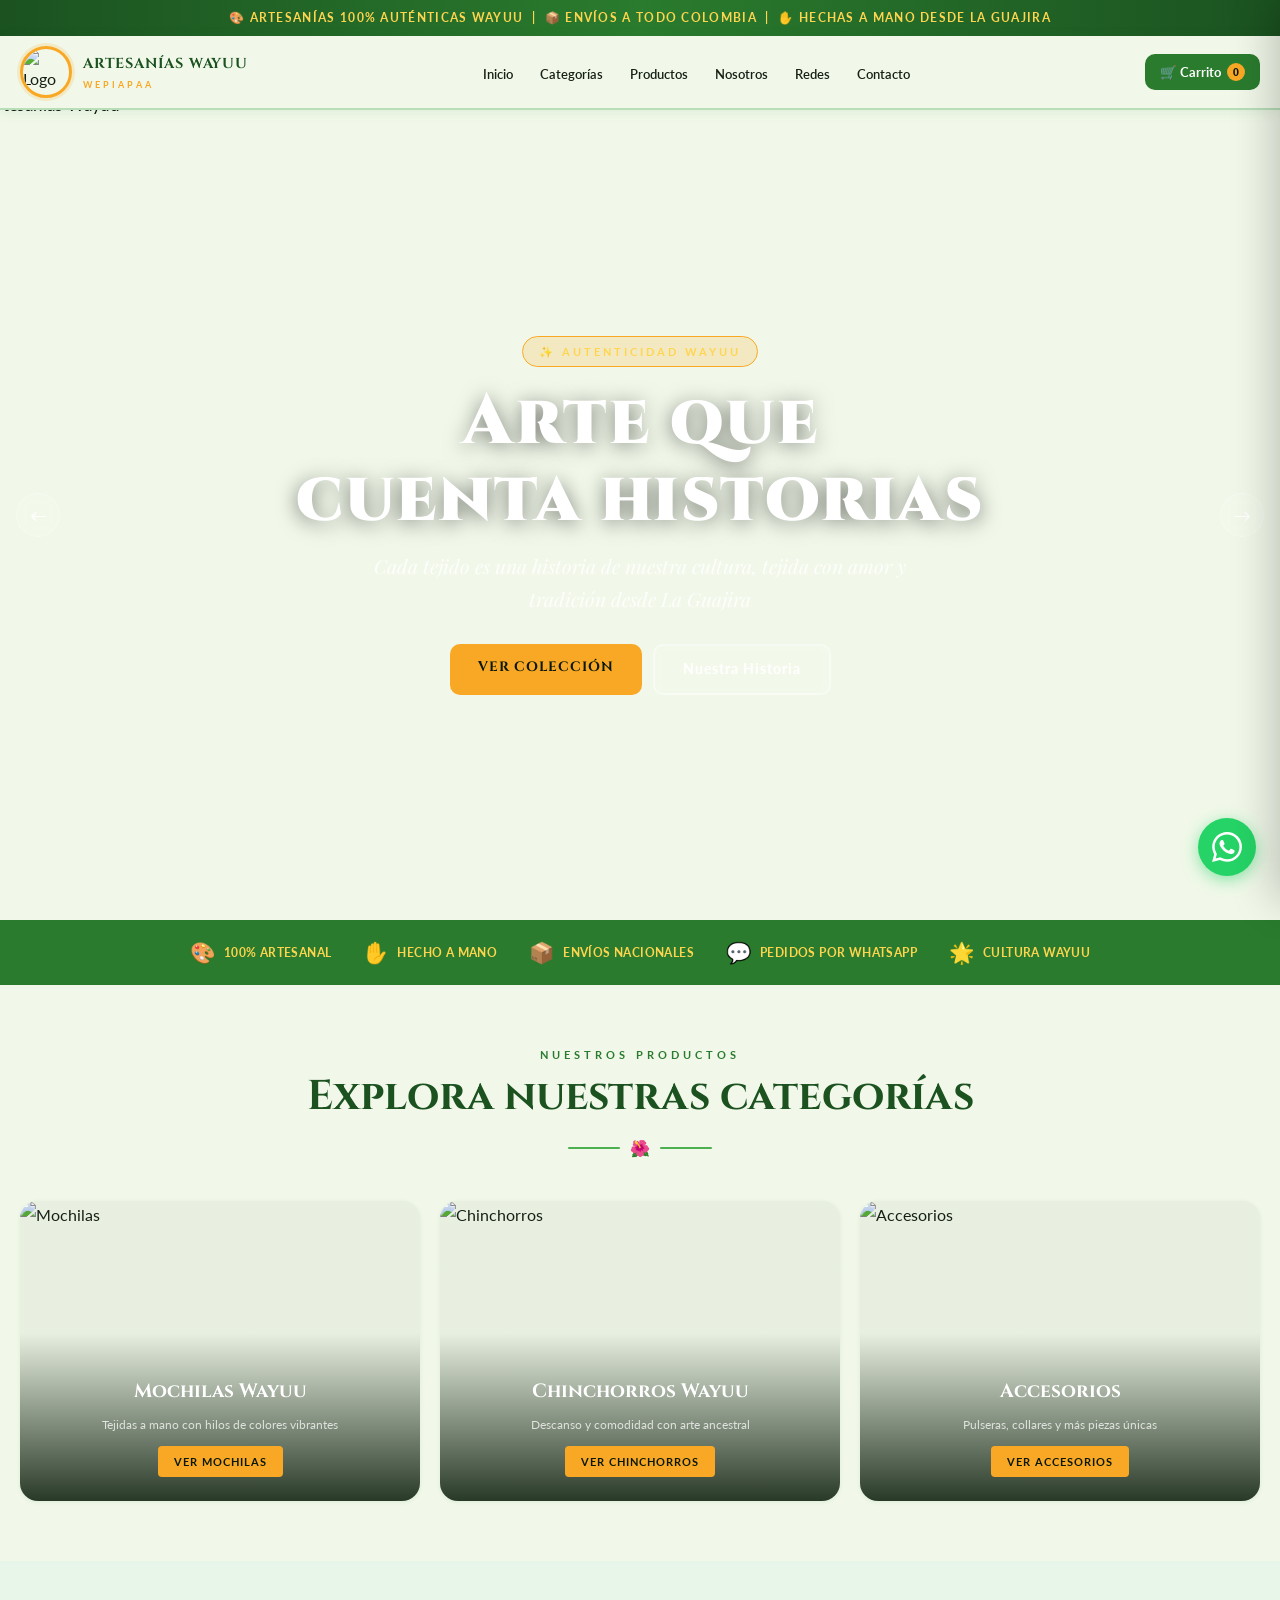
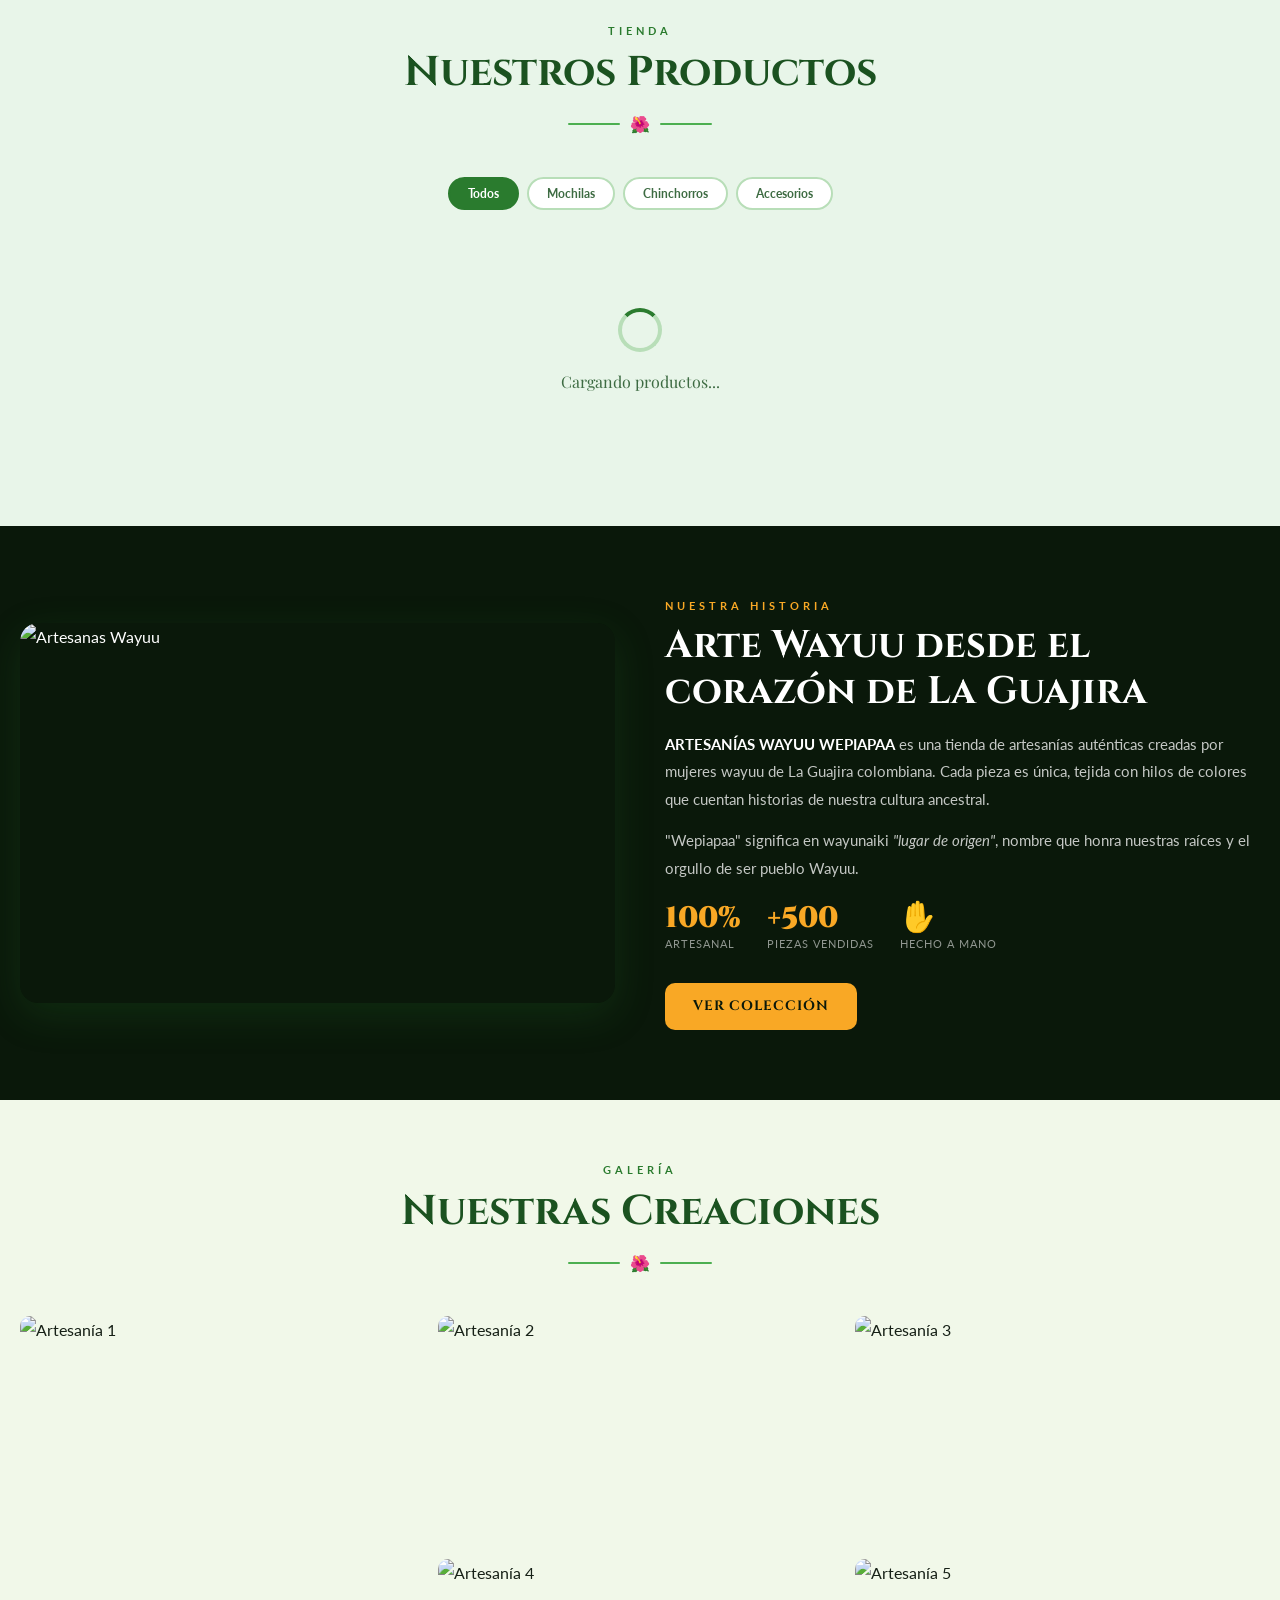
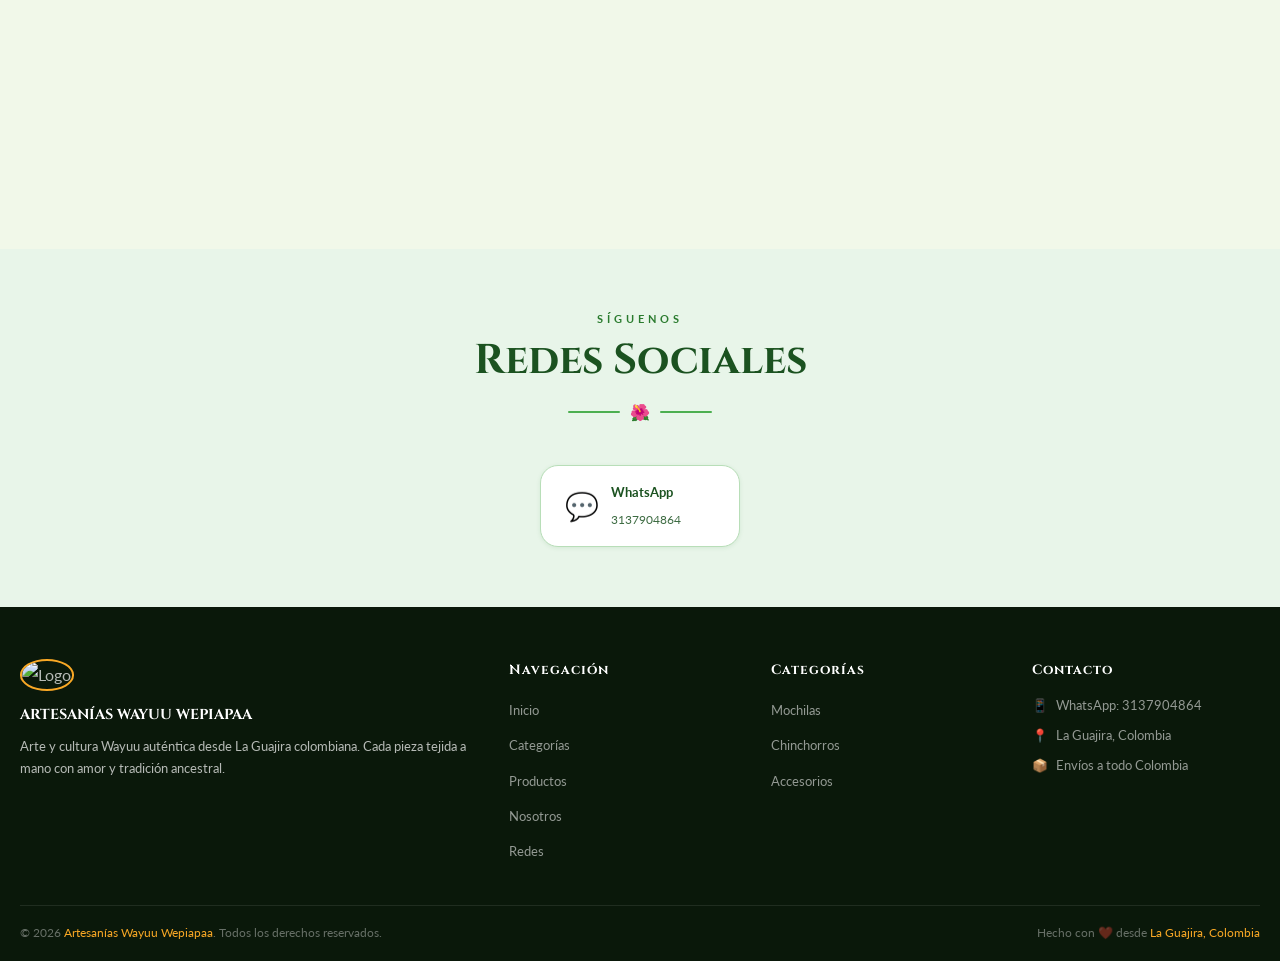
==== commit d055fdec: "Actualización de pagina 1.1" ====
--- a/index.html
+++ b/index.html
@@ -1,34 +1,23 @@
 <!DOCTYPE html>
 <html lang="es">
 <head>
-  <meta charset="UTF-8" />
-  <meta name="viewport" content="width=device-width, initial-scale=1.0" />
-  <title>Artesanías Wayuu Wepiapaa</title>
-  <meta name="description" content="Artesanías Wayuu Wepiapaa – Mochilas, chinchorros y accesorios artesanales wayuu auténticos. Arte y cultura de La Guajira.">
-  <link rel="icon" href="https://i.ibb.co/35bTfj7S/LOGO.jpg" type="image/jpeg">
-  <link rel="stylesheet" href="styles.css" />
+<meta charset="UTF-8"/><meta name="viewport" content="width=device-width,initial-scale=1.0"/>
+<title>Artesanías Wayuu Wepiapaa</title>
+<meta name="description" content="Mochilas, chinchorros y accesorios artesanales wayuu auténticos desde La Guajira.">
+<link rel="icon" id="favicon" href="https://i.ibb.co/35bTfj7S/LOGO.jpg" type="image/jpeg">
+<link rel="stylesheet" href="styles.css"/>
 </head>
 <body>
-
-<!-- ANNOUNCEMENT BAR -->
-<div class="announcement-bar">
-  🎨 Artesanías 100% auténticas Wayuu &nbsp;|&nbsp; 📦 Envíos a todo Colombia &nbsp;|&nbsp; ✋ Hechas a mano con amor desde La Guajira
-</div>
-
-<!-- HEADER -->
+<div class="announce">🎨 Artesanías 100% auténticas Wayuu &nbsp;|&nbsp; 📦 Envíos a todo Colombia &nbsp;|&nbsp; ✋ Hechas a mano desde La Guajira</div>
 <header>
-  <div class="header-inner">
-    <a href="index.html" class="logo-wrap">
-      <img src="https://i.ibb.co/35bTfj7S/LOGO.jpg" alt="Artesanías Wayuu Wepiapaa Logo" class="logo-img" />
-      <div class="logo-text">
-        <span class="brand">ARTESANÍAS WAYUU</span>
-        <span class="sub">Wepiapaa</span>
-      </div>
+  <div class="hdr">
+    <a href="index.html" class="logo-a">
+      <img id="site-logo" src="https://i.ibb.co/35bTfj7S/LOGO.jpg" alt="Logo" class="logo-img"/>
+      <div class="logo-txt"><span class="brand">ARTESANÍAS WAYUU</span><span class="sub">Wepiapaa</span></div>
     </a>
-
     <nav id="main-nav">
       <ul>
-        <li><a href="#inicio" class="active">Inicio</a></li>
+        <li><a href="#inicio">Inicio</a></li>
         <li><a href="#categorias">Categorías</a></li>
         <li><a href="#productos">Productos</a></li>
         <li><a href="#nosotros">Nosotros</a></li>
@@ -36,299 +25,148 @@
         <li><a href="#contacto">Contacto</a></li>
       </ul>
     </nav>
-
-    <div class="header-actions">
-      <a href="admin.html" class="btn-admin-link" style="display:none;" aria-hidden="true">⚙️ Admin</a>
-      <button class="btn-cart" id="btn-open-cart" aria-label="Abrir carrito">
-        🛒 Carrito
-        <span class="cart-count" id="cart-count">0</span>
-      </button>
-      <button class="menu-toggle" id="menu-toggle" aria-label="Menú">☰</button>
+    <div class="hdr-r">
+      <a href="admin.html" style="display:none" aria-hidden="true"></a>
+      <button class="btn-cart" id="btn-cart">🛒 Carrito <span class="cart-badge" id="cart-badge">0</span></button>
+      <button class="ham" id="ham">☰</button>
     </div>
   </div>
 </header>
 
-<!-- HERO SLIDER -->
 <section class="hero" id="inicio">
-  <div class="slider-track" id="slider-track">
-
-    <div class="slide active">
-      <img src="https://i.ibb.co/HTmkH6GP/IMAGE-1.jpg" alt="Artesanías Wayuu" />
-      <div class="slide-content">
-        <span class="slide-badge">✨ Autenticidad Wayuu</span>
-        <h1>Arte que<br/>cuenta historias</h1>
-        <p>Cada tejido es una historia de nuestra cultura, tejida con amor y tradición desde La Guajira colombiana</p>
-        <div class="slide-cta">
-          <a href="#productos" class="btn-primary">Ver Colección</a>
-          <a href="#nosotros" class="btn-secondary">Nuestra Historia</a>
-        </div>
-      </div>
+  <div class="sl-track" id="sl-track">
+    <div class="slide on"><img src="https://i.ibb.co/HTmkH6GP/IMAGE-1.jpg" alt="Artesanías Wayuu" loading="eager"/>
+      <div class="sl-cnt"><span class="sl-badge">✨ Autenticidad Wayuu</span><h1>Arte que<br>cuenta historias</h1><p>Cada tejido es una historia de nuestra cultura, tejida con amor y tradición desde La Guajira</p><div class="sl-cta"><a href="#productos" class="btn-p">Ver Colección</a><a href="#nosotros" class="btn-s">Nuestra Historia</a></div></div>
     </div>
-
-    <div class="slide">
-      <img src="https://i.ibb.co/wNLJYmfk/IMAGE-2.jpg" alt="Mochilas Wayuu" />
-      <div class="slide-content">
-        <span class="slide-badge">🎒 Mochilas Wayuu</span>
-        <h1>Mochilas<br/>artesanales únicas</h1>
-        <p>Diseños exclusivos tejidos a mano, con colores vibrantes que reflejan la alegría y el espíritu Wayuu</p>
-        <div class="slide-cta">
-          <a href="#productos" class="btn-primary">Ver Mochilas</a>
-          <a href="#redes" class="btn-secondary">Síguenos</a>
-        </div>
-      </div>
+    <div class="slide"><img src="https://i.ibb.co/wNLJYmfk/IMAGE-2.jpg" alt="Mochilas Wayuu" loading="lazy"/>
+      <div class="sl-cnt"><span class="sl-badge">🎒 Mochilas Wayuu</span><h1>Mochilas<br>artesanales únicas</h1><p>Diseños exclusivos tejidos a mano, con colores vibrantes del espíritu Wayuu</p><div class="sl-cta"><a href="#productos" class="btn-p">Ver Mochilas</a><a href="#redes" class="btn-s">Síguenos</a></div></div>
     </div>
-
-    <div class="slide">
-      <img src="https://i.ibb.co/jPs4ZT1k/IMAGE-4.jpg" alt="Cultura Wayuu" />
-      <div class="slide-content">
-        <span class="slide-badge">🌿 Tradición Ancestral</span>
-        <h1>Cultura viva<br/>en cada punto</h1>
-        <p>Chinchorros, accesorios y piezas únicas que llevan la esencia y los colores del pueblo Wayuu</p>
-        <div class="slide-cta">
-          <a href="#productos" class="btn-primary">Explorar Tienda</a>
-          <a href="#categorias" class="btn-secondary">Categorías</a>
-        </div>
-      </div>
+    <div class="slide"><img src="https://i.ibb.co/jPs4ZT1k/IMAGE-4.jpg" alt="Cultura Wayuu" loading="lazy"/>
+      <div class="sl-cnt"><span class="sl-badge">🌿 Tradición Ancestral</span><h1>Cultura viva<br>en cada punto</h1><p>Chinchorros, accesorios y piezas únicas con la esencia del pueblo Wayuu</p><div class="sl-cta"><a href="#productos" class="btn-p">Explorar Tienda</a><a href="#categorias" class="btn-s">Categorías</a></div></div>
     </div>
-
-    <div class="slide">
-      <img src="https://i.ibb.co/NnyTPHV2/Captura-de-pantalla-2026-03-29-162208.jpg" alt="Artesanías" />
-      <div class="slide-content">
-        <span class="slide-badge">💛 Hecho con amor</span>
-        <h1>Envíos a todo<br/>Colombia</h1>
-        <p>Llevamos la magia Wayuu hasta tu puerta. Piezas artesanales con costo de envío acordado con el cliente</p>
-        <div class="slide-cta">
-          <a href="#productos" class="btn-primary">Comprar Ahora</a>
-          <a href="#contacto" class="btn-secondary">Contáctanos</a>
-        </div>
-      </div>
+    <div class="slide"><img src="https://i.ibb.co/NnyTPHV2/Captura-de-pantalla-2026-03-29-162208.jpg" alt="Artesanías" loading="lazy"/>
+      <div class="sl-cnt"><span class="sl-badge">💛 Hecho con amor</span><h1>Envíos a todo<br>Colombia</h1><p>Llevamos la magia Wayuu hasta tu puerta. El costo de envío es acordado con el cliente</p><div class="sl-cta"><a href="#productos" class="btn-p">Comprar Ahora</a><a href="#contacto" class="btn-s">Contáctanos</a></div></div>
     </div>
-
   </div>
-
-  <div class="slider-arrows">
-    <button class="arrow-btn" id="prev-slide">&#8592;</button>
-    <button class="arrow-btn" id="next-slide">&#8594;</button>
-  </div>
-  <div class="slider-dots" id="slider-dots"></div>
+  <div class="sl-arrows"><button class="arrow" id="prev">&#8592;</button><button class="arrow" id="next">&#8594;</button></div>
+  <div class="sl-dots" id="sl-dots"></div>
 </section>
 
-<!-- TRUST STRIP -->
-<div class="trust-strip">
-  <div class="trust-items">
-    <div class="trust-item"><span>🎨</span><span>100% Artesanal</span></div>
-    <div class="trust-item"><span>✋</span><span>Hecho a Mano</span></div>
-    <div class="trust-item"><span>📦</span><span>Envíos Nacionales</span></div>
-    <div class="trust-item"><span>💬</span><span>Pedidos por WhatsApp</span></div>
-    <div class="trust-item"><span>🌟</span><span>Cultura Wayuu Auténtica</span></div>
+<div class="trust"><div class="trust-in">
+  <div class="ti"><span>🎨</span><span>100% Artesanal</span></div>
+  <div class="ti"><span>✋</span><span>Hecho a Mano</span></div>
+  <div class="ti"><span>📦</span><span>Envíos Nacionales</span></div>
+  <div class="ti"><span>💬</span><span>Pedidos por WhatsApp</span></div>
+  <div class="ti"><span>🌟</span><span>Cultura Wayuu</span></div>
+</div></div>
+
+<section class="cats" id="categorias">
+  <div class="sh"><span class="sl">Nuestros Productos</span><h2>Explora nuestras categorías</h2><div class="sdiv"><span>🌺</span></div></div>
+  <div class="cat-g">
+    <div class="cat-c" onclick="filterCat('Mochilas')"><img src="https://i.ibb.co/WYX54Qj/Captura-de-pantalla-2026-03-29-162250.jpg" alt="Mochilas"/><div class="cat-o"><h3>Mochilas Wayuu</h3><p>Tejidas a mano con hilos de colores vibrantes</p><span class="cat-btn">Ver Mochilas</span></div></div>
+    <div class="cat-c" onclick="filterCat('Chinchorros')"><img src="https://i.ibb.co/6R1pv2cW/Captura-de-pantalla-2026-03-29-162314.jpg" alt="Chinchorros"/><div class="cat-o"><h3>Chinchorros Wayuu</h3><p>Descanso y comodidad con arte ancestral</p><span class="cat-btn">Ver Chinchorros</span></div></div>
+    <div class="cat-c" onclick="filterCat('Accesorios')"><img src="https://i.ibb.co/NnyTPHV2/Captura-de-pantalla-2026-03-29-162208.jpg" alt="Accesorios"/><div class="cat-o"><h3>Accesorios</h3><p>Pulseras, collares y más piezas únicas</p><span class="cat-btn">Ver Accesorios</span></div></div>
   </div>
-</div>
+</section>
 
-<!-- CATEGORIES -->
-<section class="categories" id="categorias">
-  <div class="section-header">
-    <span class="section-label">Nuestros Productos</span>
-    <h2>Explora nuestras categorías</h2>
-    <div class="section-divider"><span class="divider-gem">🌺</span></div>
+<section class="prods" id="productos">
+  <div class="sh"><span class="sl">Tienda</span><h2>Nuestros Productos</h2><div class="sdiv"><span>🌺</span></div></div>
+  <div class="fbar">
+    <button class="fbtn on" onclick="filterCat('Todos')">Todos</button>
+    <button class="fbtn" onclick="filterCat('Mochilas')">Mochilas</button>
+    <button class="fbtn" onclick="filterCat('Chinchorros')">Chinchorros</button>
+    <button class="fbtn" onclick="filterCat('Accesorios')">Accesorios</button>
   </div>
-  <div class="cat-grid">
-    <div class="cat-card" onclick="filterCategory('Mochilas')">
-      <img src="https://i.ibb.co/WYX54Qj/Captura-de-pantalla-2026-03-29-162250.jpg" alt="Mochilas Wayuu" />
-      <div class="cat-overlay">
-        <h3>Mochilas Wayuu</h3>
-        <p>Tejidas a mano con hilos de colores vibrantes</p>
-        <span class="cat-btn">Ver Mochilas</span>
+  <div class="pgrid" id="pgrid"><div class="lbox"><div class="spin"></div><p style="color:var(--soft);font-family:'Playfair Display',serif">Cargando productos...</p></div></div>
+</section>
+
+<section class="about" id="nosotros">
+  <div class="ab-in">
+    <div class="ab-img"><img src="https://i.ibb.co/HTmkH6GP/IMAGE-1.jpg" alt="Artesanas Wayuu" style="height:380px"/></div>
+    <div class="ab-txt">
+      <span class="sl">Nuestra Historia</span>
+      <h2>Arte Wayuu desde el corazón de La Guajira</h2>
+      <p><strong style="color:#fff">ARTESANÍAS WAYUU WEPIAPAA</strong> es una tienda de artesanías auténticas creadas por mujeres wayuu de La Guajira colombiana. Cada pieza es única, tejida con hilos de colores que cuentan historias de nuestra cultura ancestral.</p>
+      <p>"Wepiapaa" significa en wayunaiki <em>"lugar de origen"</em>, nombre que honra nuestras raíces y el orgullo de ser pueblo Wayuu.</p>
+      <div class="ab-stats">
+        <div><div class="ast-n">100%</div><div class="ast-l">Artesanal</div></div>
+        <div><div class="ast-n">+500</div><div class="ast-l">Piezas vendidas</div></div>
+        <div><div class="ast-n">✋</div><div class="ast-l">Hecho a mano</div></div>
       </div>
-    </div>
-    <div class="cat-card" onclick="filterCategory('Chinchorros')">
-      <img src="https://i.ibb.co/6R1pv2cW/Captura-de-pantalla-2026-03-29-162314.jpg" alt="Chinchorros Wayuu" />
-      <div class="cat-overlay">
-        <h3>Chinchorros Wayuu</h3>
-        <p>Descanso y comodidad con arte ancestral</p>
-        <span class="cat-btn">Ver Chinchorros</span>
-      </div>
-    </div>
-    <div class="cat-card" onclick="filterCategory('Accesorios')">
-      <img src="https://i.ibb.co/NnyTPHV2/Captura-de-pantalla-2026-03-29-162208.jpg" alt="Accesorios Wayuu" />
-      <div class="cat-overlay">
-        <h3>Accesorios</h3>
-        <p>Pulseras, collares y más piezas únicas</p>
-        <span class="cat-btn">Ver Accesorios</span>
-      </div>
+      <a href="#productos" class="btn-p" style="margin-top:8px">Ver Colección</a>
     </div>
   </div>
 </section>
 
-<!-- PRODUCTS -->
-<section class="products-section" id="productos">
-  <div class="section-header">
-    <span class="section-label">Tienda</span>
-    <h2>Nuestros Productos</h2>
-    <div class="section-divider"><span class="divider-gem">🌺</span></div>
-  </div>
-
-  <div class="filter-bar" id="filter-bar">
-    <button class="filter-btn active" onclick="filterCategory('Todos')">Todos</button>
-    <button class="filter-btn" onclick="filterCategory('Mochilas')">Mochilas</button>
-    <button class="filter-btn" onclick="filterCategory('Chinchorros')">Chinchorros</button>
-    <button class="filter-btn" onclick="filterCategory('Accesorios')">Accesorios</button>
-  </div>
-
-  <div class="products-grid" id="products-grid">
-    <div class="loading-state">
-      <div class="spinner"></div>
-      <p style="color: var(--color-text-light); font-family: 'Playfair Display', serif;">Cargando productos...</p>
-    </div>
+<section class="gall">
+  <div class="sh"><span class="sl">Galería</span><h2>Nuestras Creaciones</h2><div class="sdiv"><span>🌺</span></div></div>
+  <div class="gg">
+    <div class="gi"><img src="https://i.ibb.co/HTmkH6GP/IMAGE-1.jpg" alt="Artesanía 1"/></div>
+    <div class="gi"><img src="https://i.ibb.co/wNLJYmfk/IMAGE-2.jpg" alt="Artesanía 2"/></div>
+    <div class="gi"><img src="https://i.ibb.co/jPs4ZT1k/IMAGE-4.jpg" alt="Artesanía 3"/></div>
+    <div class="gi"><img src="https://i.ibb.co/NnyTPHV2/Captura-de-pantalla-2026-03-29-162208.jpg" alt="Artesanía 4"/></div>
+    <div class="gi"><img src="https://i.ibb.co/WYX54Qj/Captura-de-pantalla-2026-03-29-162250.jpg" alt="Artesanía 5"/></div>
   </div>
 </section>
 
-<!-- ABOUT -->
-<section class="about-section" id="nosotros">
-  <div class="about-inner">
-    <div class="about-img">
-      <img src="https://i.ibb.co/HTmkH6GP/IMAGE-1.jpg" alt="Artesanas Wayuu" style="height:420px;" />
-    </div>
-    <div class="about-content">
-      <span class="section-label">Nuestra Historia</span>
-      <h2>Arte Wayuu desde el corazón de La Guajira</h2>
-      <p>
-        <strong style="color:white">ARTESANÍAS WAYUU WEPIAPAA</strong> es una tienda de artesanías auténticas, creadas por las manos expertas de mujeres wayuu de La Guajira colombiana. Cada pieza es única, tejida con hilos de colores que cuentan historias de nuestra cultura y tradición ancestral.
-      </p>
-      <p>
-        "Wepiapaa" significa en wayunaiki <em>"lugar de origen"</em>, un nombre que honra nuestras raíces y el orgullo de ser pueblo Wayuu. Trabajamos directamente con artesanas para garantizar autenticidad, calidad y comercio justo.
-      </p>
-      <div class="about-stats">
-        <div class="stat"><div class="stat-num">100%</div><div class="stat-label">Artesanal</div></div>
-        <div class="stat"><div class="stat-num">+500</div><div class="stat-label">Piezas vendidas</div></div>
-        <div class="stat"><div class="stat-num">✋</div><div class="stat-label">Hecho a mano</div></div>
-      </div>
-      <a href="#productos" class="btn-primary" style="display:inline-block; margin-top:8px;">Ver Colección</a>
-    </div>
+<section class="soc-sec" id="redes">
+  <div class="sh"><span class="sl">Síguenos</span><h2>Redes Sociales</h2><div class="sdiv"><span>🌺</span></div></div>
+  <div class="soc-g" id="soc-g">
+    <a href="https://wa.me/573137904864" target="_blank" class="sc"><span class="si">💬</span><div class="sinfo"><strong>WhatsApp</strong><span>3137904864</span></div></a>
   </div>
 </section>
 
-<!-- GALLERY -->
-<section class="gallery-section">
-  <div class="section-header">
-    <span class="section-label">Galería</span>
-    <h2>Nuestras Creaciones</h2>
-    <div class="section-divider"><span class="divider-gem">🌺</span></div>
+<footer id="contacto">
+  <div class="fg">
+    <div class="fb">
+      <img id="footer-logo" src="https://i.ibb.co/35bTfj7S/LOGO.jpg" alt="Logo"/>
+      <h3>ARTESANÍAS WAYUU WEPIAPAA</h3>
+      <p>Arte y cultura Wayuu auténtica desde La Guajira colombiana. Cada pieza tejida a mano con amor y tradición ancestral.</p>
+    </div>
+    <div class="fc"><h4>Navegación</h4><ul><li><a href="#inicio">Inicio</a></li><li><a href="#categorias">Categorías</a></li><li><a href="#productos">Productos</a></li><li><a href="#nosotros">Nosotros</a></li><li><a href="#redes">Redes</a></li></ul></div>
+    <div class="fc"><h4>Categorías</h4><ul><li><a href="#productos" onclick="filterCat('Mochilas')">Mochilas</a></li><li><a href="#productos" onclick="filterCat('Chinchorros')">Chinchorros</a></li><li><a href="#productos" onclick="filterCat('Accesorios')">Accesorios</a></li></ul></div>
+    <div class="fc"><h4>Contacto</h4><ul class="fct"><li><span>📱</span><span>WhatsApp: 3137904864</span></li><li><span>📍</span><span>La Guajira, Colombia</span></li><li><span>📦</span><span>Envíos a todo Colombia</span></li></ul></div>
   </div>
-  <div class="gallery-grid">
-    <div class="gallery-item">
-      <img src="https://i.ibb.co/HTmkH6GP/IMAGE-1.jpg" alt="Artesanía 1" />
-    </div>
-    <div class="gallery-item">
-      <img src="https://i.ibb.co/wNLJYmfk/IMAGE-2.jpg" alt="Artesanía 2" />
-    </div>
-    <div class="gallery-item">
-      <img src="https://i.ibb.co/jPs4ZT1k/IMAGE-4.jpg" alt="Artesanía 3" />
-    </div>
-    <div class="gallery-item">
-      <img src="https://i.ibb.co/NnyTPHV2/Captura-de-pantalla-2026-03-29-162208.jpg" alt="Artesanía 4" />
-    </div>
-    <div class="gallery-item">
-      <img src="https://i.ibb.co/WYX54Qj/Captura-de-pantalla-2026-03-29-162250.jpg" alt="Artesanía 5" />
-    </div>
-  </div>
-</section>
-
-<!-- SOCIAL -->
-<section class="social-section" id="redes">
-  <div class="section-header">
-    <span class="section-label">Síguenos</span>
-    <h2>Redes Sociales</h2>
-    <div class="section-divider"><span class="divider-gem">🌺</span></div>
-  </div>
-  <div class="social-grid" id="social-grid">
-    <!-- Se carga dinámicamente desde Firebase -->
-    <a href="https://wa.me/573137904864" target="_blank" class="social-card">
-      <span class="social-icon">📱</span>
-      <div class="social-info">
-        <strong>WhatsApp</strong>
-        <span>3137904864</span>
-      </div>
-    </a>
-  </div>
-</section>
-
-<!-- FOOTER -->
-<footer id="contacto">
-  <div class="footer-grid">
-    <div class="footer-brand">
-      <img src="https://i.ibb.co/35bTfj7S/LOGO.jpg" alt="Logo Wayuu Wepiapaa" />
-      <h3>ARTESANÍAS WAYUU WEPIAPAA</h3>
-      <p>Arte y cultura Wayuu auténtica desde La Guajira colombiana. Cada pieza es única, tejida a mano con amor y tradición ancestral.</p>
-    </div>
-    <div class="footer-col">
-      <h4>Navegación</h4>
-      <ul>
-        <li><a href="#inicio">Inicio</a></li>
-        <li><a href="#categorias">Categorías</a></li>
-        <li><a href="#productos">Productos</a></li>
-        <li><a href="#nosotros">Nosotros</a></li>
-        <li><a href="#redes">Redes Sociales</a></li>
-      </ul>
-    </div>
-    <div class="footer-col">
-      <h4>Categorías</h4>
-      <ul>
-        <li><a href="#productos" onclick="filterCategory('Mochilas')">Mochilas</a></li>
-        <li><a href="#productos" onclick="filterCategory('Chinchorros')">Chinchorros</a></li>
-        <li><a href="#productos" onclick="filterCategory('Accesorios')">Accesorios</a></li>
-        <li><a href="#productos" onclick="filterCategory('Todos')">Todos los productos</a></li>
-      </ul>
-    </div>
-    <div class="footer-col">
-      <h4>Contacto</h4>
-      <ul class="footer-contact">
-        <li><span>📱</span><span>WhatsApp: 3137904864</span></li>
-        <li><span>📍</span><span>La Guajira, Colombia</span></li>
-        <li><span>📦</span><span>Envíos a todo Colombia</span></li>
-        <li><span>✋</span><span>Arte Wayuu auténtico</span></li>
-      </ul>
-    </div>
-  </div>
-  <div class="footer-bottom">
-    <p>© 2026 <span class="accent">Artesanías Wayuu Wepiapaa</span>. Todos los derechos reservados.</p>
-    <p>Hecho con ❤️ desde <span class="accent">La Guajira, Colombia</span></p>
-  </div>
+  <div class="fbot"><p>© 2026 <span class="ac">Artesanías Wayuu Wepiapaa</span>. Todos los derechos reservados.</p><p>Hecho con ❤️ desde <span class="ac">La Guajira, Colombia</span></p></div>
 </footer>
 
-<!-- WHATSAPP FLOAT -->
-<a href="https://wa.me/573137904864" target="_blank" class="whatsapp-float" title="Contáctanos por WhatsApp">
-  📱
+<!-- BOTÓN WA FLOTANTE — ÍCONO SVG OFICIAL -->
+<a href="https://wa.me/573137904864" target="_blank" rel="noopener" class="wa" title="Contáctanos por WhatsApp">
+  <svg viewBox="0 0 24 24" xmlns="http://www.w3.org/2000/svg"><path d="M17.472 14.382c-.297-.149-1.758-.867-2.03-.967-.273-.099-.471-.148-.67.15-.197.297-.767.966-.94 1.164-.173.199-.347.223-.644.075-.297-.15-1.255-.463-2.39-1.475-.883-.788-1.48-1.761-1.653-2.059-.173-.297-.018-.458.13-.606.134-.133.298-.347.446-.52.149-.174.198-.298.298-.497.099-.198.05-.371-.025-.52-.075-.149-.669-1.612-.916-2.207-.242-.579-.487-.5-.669-.51-.173-.008-.371-.01-.57-.01-.198 0-.52.074-.792.372-.272.297-1.04 1.016-1.04 2.479 0 1.462 1.065 2.875 1.213 3.074.149.198 2.096 3.2 5.077 4.487.709.306 1.262.489 1.694.625.712.227 1.36.195 1.871.118.571-.085 1.758-.719 2.006-1.413.248-.694.248-1.289.173-1.413-.074-.124-.272-.198-.57-.347m-5.421 7.403h-.004a9.87 9.87 0 01-5.031-1.378l-.361-.214-3.741.982.998-3.648-.235-.374a9.86 9.86 0 01-1.51-5.26c.001-5.45 4.436-9.884 9.888-9.884 2.64 0 5.122 1.03 6.988 2.898a9.825 9.825 0 012.893 6.994c-.003 5.45-4.437 9.884-9.885 9.884m8.413-18.297A11.815 11.815 0 0012.05 0C5.495 0 .16 5.335.157 11.892c0 2.096.547 4.142 1.588 5.945L.057 24l6.305-1.654a11.882 11.882 0 005.683 1.448h.005c6.554 0 11.89-5.335 11.893-11.893a11.821 11.821 0 00-3.48-8.413z"/></svg>
 </a>
 
-<!-- CART SIDEBAR -->
-<div class="cart-overlay" id="cart-overlay"></div>
-<aside class="cart-sidebar" id="cart-sidebar">
-  <div class="cart-header">
-    <h2>🛒 Tu Carrito</h2>
-    <button class="btn-close-cart" id="btn-close-cart">✕</button>
-  </div>
-  <div class="cart-items" id="cart-items-list">
-    <div class="cart-empty">
-      <div class="empty-icon">🛒</div>
-      <p>Tu carrito está vacío</p>
+<!-- CARRITO -->
+<div class="cov" id="cov"></div>
+<aside class="cs" id="cs">
+  <div class="ch"><h2>🛒 Tu Carrito</h2><button class="btn-xc" id="btn-xc">✕</button></div>
+  <div class="cb" id="cb"><div class="ce"><div class="ei">🛒</div><p>Tu carrito está vacío</p></div></div>
+  <div class="cf" id="cf" style="display:none">
+    <div class="ctrow"><span>Subtotal:</span><strong id="ctotal">$0</strong></div>
+    <div class="snote">📦 El costo del envío será acordado directamente con el vendedor.</div>
+    <!-- FORMULARIO DE DATOS DE ENVÍO -->
+    <div class="chk-form">
+      <h4>📋 Datos para el envío</h4>
+      <div class="chk-row">
+        <div><label class="clabel">Nombre completo *</label><input class="cinput" id="ck-nombre" type="text" placeholder="Tu nombre"/></div>
+        <div><label class="clabel">Teléfono / WhatsApp *</label><input class="cinput" id="ck-tel" type="tel" placeholder="3001234567"/></div>
+      </div>
+      <div class="chk-row full">
+        <div><label class="clabel">Ciudad y departamento *</label><input class="cinput" id="ck-ciudad" type="text" placeholder="Ej: Bogotá, Cundinamarca"/></div>
+      </div>
+      <div class="chk-row full">
+        <div><label class="clabel">Dirección de entrega *</label><input class="cinput" id="ck-dir" type="text" placeholder="Calle, carrera, barrio..."/></div>
+      </div>
+      <div class="chk-row full">
+        <div><label class="clabel">Notas adicionales (opcional)</label><input class="cinput" id="ck-nota" type="text" placeholder="Apto, piso, indicaciones..."/></div>
+      </div>
     </div>
-  </div>
-  <div class="cart-footer" id="cart-footer" style="display:none">
-    <div class="cart-total">
-      <span>Total:</span>
-      <strong id="cart-total-price">$0</strong>
-    </div>
-    <div class="shipping-note">📦 El costo del envío será acordado directamente con el cliente.</div>
-    <button class="btn-whatsapp" id="btn-send-whatsapp">
-      📱 Pedir por WhatsApp
+    <button class="btn-wa-order" id="btn-wa-order">
+      <svg viewBox="0 0 24 24" xmlns="http://www.w3.org/2000/svg"><path d="M17.472 14.382c-.297-.149-1.758-.867-2.03-.967-.273-.099-.471-.148-.67.15-.197.297-.767.966-.94 1.164-.173.199-.347.223-.644.075-.297-.15-1.255-.463-2.39-1.475-.883-.788-1.48-1.761-1.653-2.059-.173-.297-.018-.458.13-.606.134-.133.298-.347.446-.52.149-.174.198-.298.298-.497.099-.198.05-.371-.025-.52-.075-.149-.669-1.612-.916-2.207-.242-.579-.487-.5-.669-.51-.173-.008-.371-.01-.57-.01-.198 0-.52.074-.792.372-.272.297-1.04 1.016-1.04 2.479 0 1.462 1.065 2.875 1.213 3.074.149.198 2.096 3.2 5.077 4.487.709.306 1.262.489 1.694.625.712.227 1.36.195 1.871.118.571-.085 1.758-.719 2.006-1.413.248-.694.248-1.289.173-1.413-.074-.124-.272-.198-.57-.347m-5.421 7.403h-.004a9.87 9.87 0 01-5.031-1.378l-.361-.214-3.741.982.998-3.648-.235-.374a9.86 9.86 0 01-1.51-5.26c.001-5.45 4.436-9.884 9.888-9.884 2.64 0 5.122 1.03 6.988 2.898a9.825 9.825 0 012.893 6.994c-.003 5.45-4.437 9.884-9.885 9.884m8.413-18.297A11.815 11.815 0 0012.05 0C5.495 0 .16 5.335.157 11.892c0 2.096.547 4.142 1.588 5.945L.057 24l6.305-1.654a11.882 11.882 0 005.683 1.448h.005c6.554 0 11.89-5.335 11.893-11.893a11.821 11.821 0 00-3.48-8.413z"/></svg>
+      Enviar Pedido por WhatsApp
     </button>
   </div>
 </aside>
-
-<!-- TOAST -->
 <div class="toast" id="toast"></div>
-
-<!-- FIREBASE + SCRIPTS -->
 <script type="module" src="script.js"></script>
 </body>
 </html>
--- a/styles.css
+++ b/styles.css
@@ -1,982 +1,179 @@
-/* ===== ARTESANÍAS WAYUU WEPIAPAA - STYLES ===== */
-
-@import url('https://fonts.googleapis.com/css2?family=Cinzel:wght@400;600;700;900&family=Lato:ital,wght@0,300;0,400;0,700;1,300&family=Playfair+Display:ital,wght@0,400;0,700;1,400&display=swap');
-
-:root {
-  --color-primary: #8B4513;
-  --color-primary-dark: #5C2D0A;
-  --color-primary-light: #C4773A;
-  --color-accent: #D4A843;
-  --color-accent-light: #F2CC7A;
-  --color-dark: #1A0A00;
-  --color-text: #2C1A0E;
-  --color-text-light: #6B4226;
-  --color-bg: #FDF6EC;
-  --color-bg-warm: #F7EBD5;
-  --color-white: #FFFFFF;
-  --color-card: #FFFAF4;
-  --color-border: #E8D5B7;
-  --color-success: #4CAF50;
-  --color-danger: #E53935;
-  --shadow-sm: 0 2px 8px rgba(139,69,19,0.12);
-  --shadow-md: 0 6px 24px rgba(139,69,19,0.18);
-  --shadow-lg: 0 16px 48px rgba(139,69,19,0.22);
-  --radius-sm: 8px;
-  --radius-md: 16px;
-  --radius-lg: 24px;
-  --transition: all 0.3s cubic-bezier(0.4,0,0.2,1);
-}
-
-*, *::before, *::after { box-sizing: border-box; margin: 0; padding: 0; }
-
-html { scroll-behavior: smooth; }
-
-body {
-  font-family: 'Lato', sans-serif;
-  background-color: var(--color-bg);
-  color: var(--color-text);
-  line-height: 1.7;
-  overflow-x: hidden;
-}
-
-a { text-decoration: none; color: inherit; }
-img { max-width: 100%; display: block; }
-ul { list-style: none; }
-button { cursor: pointer; border: none; outline: none; }
-
-/* ===== SCROLLBAR ===== */
-::-webkit-scrollbar { width: 8px; }
-::-webkit-scrollbar-track { background: var(--color-bg-warm); }
-::-webkit-scrollbar-thumb { background: var(--color-primary-light); border-radius: 4px; }
-
-/* ===== ANNOUNCEMENT BAR ===== */
-.announcement-bar {
-  background: linear-gradient(90deg, var(--color-primary-dark), var(--color-primary), var(--color-primary-dark));
-  color: var(--color-accent-light);
-  text-align: center;
-  padding: 10px 20px;
-  font-size: 0.82rem;
-  letter-spacing: 1.5px;
-  font-weight: 600;
-  text-transform: uppercase;
-}
-
-/* ===== HEADER ===== */
-header {
-  background: rgba(253,246,236,0.97);
-  backdrop-filter: blur(12px);
-  position: sticky;
-  top: 0;
-  z-index: 1000;
-  border-bottom: 1px solid var(--color-border);
-  box-shadow: 0 2px 16px rgba(139,69,19,0.08);
-}
-
-.header-inner {
-  max-width: 1300px;
-  margin: 0 auto;
-  padding: 0 24px;
-  display: flex;
-  align-items: center;
-  justify-content: space-between;
-  height: 80px;
-  gap: 20px;
-}
-
-.logo-wrap {
-  display: flex;
-  align-items: center;
-  gap: 14px;
-  flex-shrink: 0;
-}
-
-.logo-img {
-  width: 58px;
-  height: 58px;
-  border-radius: 50%;
-  object-fit: cover;
-  border: 3px solid var(--color-accent);
-  box-shadow: 0 0 0 4px rgba(212,168,67,0.18);
-  transition: var(--transition);
-}
-.logo-img:hover { transform: rotate(5deg) scale(1.05); }
-
-.logo-text {
-  display: flex;
-  flex-direction: column;
-  line-height: 1.1;
-}
-.logo-text .brand { font-family: 'Cinzel', serif; font-size: 1rem; font-weight: 700; color: var(--color-primary-dark); letter-spacing: 1px; }
-.logo-text .sub { font-size: 0.65rem; letter-spacing: 3px; text-transform: uppercase; color: var(--color-accent); font-weight: 600; }
-
-nav ul {
-  display: flex;
-  gap: 6px;
-  align-items: center;
-}
-
-nav ul li a {
-  font-size: 0.88rem;
-  font-weight: 600;
-  letter-spacing: 0.5px;
-  color: var(--color-text);
-  padding: 8px 14px;
-  border-radius: var(--radius-sm);
-  transition: var(--transition);
-  position: relative;
-}
-nav ul li a:hover { color: var(--color-primary); background: rgba(139,69,19,0.07); }
-nav ul li a.active { color: var(--color-primary); }
-
-.header-actions { display: flex; align-items: center; gap: 12px; }
-
-.btn-cart {
-  background: var(--color-primary);
-  color: var(--color-white);
-  border-radius: var(--radius-sm);
-  padding: 10px 18px;
-  font-size: 0.88rem;
-  font-weight: 700;
-  display: flex;
-  align-items: center;
-  gap: 8px;
-  transition: var(--transition);
-  position: relative;
-}
-.btn-cart:hover { background: var(--color-primary-dark); transform: translateY(-1px); box-shadow: var(--shadow-md); }
-.cart-count {
-  background: var(--color-accent);
-  color: var(--color-dark);
-  border-radius: 50%;
-  width: 20px;
-  height: 20px;
-  font-size: 0.7rem;
-  font-weight: 800;
-  display: flex;
-  align-items: center;
-  justify-content: center;
-  line-height: 1;
-}
-
-.btn-admin-link {
-  background: transparent;
-  border: 2px solid var(--color-primary-light);
-  color: var(--color-primary);
-  border-radius: var(--radius-sm);
-  padding: 8px 14px;
-  font-size: 0.82rem;
-  font-weight: 700;
-  transition: var(--transition);
-}
-.btn-admin-link:hover { background: var(--color-primary); color: white; }
-
-.menu-toggle {
-  display: none;
-  background: none;
-  font-size: 1.5rem;
-  color: var(--color-primary);
-  padding: 4px;
-}
-
-/* ===== HERO SLIDER ===== */
-.hero {
-  position: relative;
-  height: 92vh;
-  min-height: 560px;
-  overflow: hidden;
-}
-
-.slider-track {
-  display: flex;
-  height: 100%;
-  transition: transform 0.8s cubic-bezier(0.77,0,0.18,1);
-}
-
-.slide {
-  min-width: 100%;
-  position: relative;
-  overflow: hidden;
-}
-
-.slide img {
-  width: 100%;
-  height: 100%;
-  object-fit: cover;
-  object-position: center;
-  filter: brightness(0.6);
-  transition: transform 8s ease;
-}
-.slide.active img { transform: scale(1.06); }
-
-.slide-content {
-  position: absolute;
-  inset: 0;
-  display: flex;
-  flex-direction: column;
-  align-items: center;
-  justify-content: center;
-  text-align: center;
-  padding: 40px 20px;
-  color: white;
-}
-
-.slide-badge {
-  background: rgba(212,168,67,0.25);
-  border: 1px solid var(--color-accent);
-  backdrop-filter: blur(8px);
-  color: var(--color-accent-light);
-  font-size: 0.75rem;
-  letter-spacing: 3px;
-  text-transform: uppercase;
-  padding: 6px 18px;
-  border-radius: 20px;
-  margin-bottom: 20px;
-  font-weight: 600;
-}
-
-.slide-content h1 {
-  font-family: 'Cinzel', serif;
-  font-size: clamp(2.2rem, 6vw, 5rem);
-  font-weight: 900;
-  line-height: 1.1;
-  text-shadow: 0 4px 24px rgba(0,0,0,0.5);
-  margin-bottom: 16px;
-  letter-spacing: 2px;
-}
-
-.slide-content p {
-  font-size: clamp(1rem, 2.5vw, 1.35rem);
-  font-style: italic;
-  color: rgba(255,255,255,0.88);
-  max-width: 600px;
-  margin-bottom: 36px;
-  font-family: 'Playfair Display', serif;
-}
-
-.slide-cta { display: flex; gap: 14px; flex-wrap: wrap; justify-content: center; }
-
-.btn-primary {
-  background: var(--color-accent);
-  color: var(--color-dark);
-  font-family: 'Cinzel', serif;
-  font-weight: 700;
-  font-size: 0.9rem;
-  letter-spacing: 1px;
-  padding: 14px 32px;
-  border-radius: var(--radius-sm);
-  transition: var(--transition);
-  text-transform: uppercase;
-}
-.btn-primary:hover { background: var(--color-accent-light); transform: translateY(-2px); box-shadow: 0 8px 32px rgba(212,168,67,0.5); }
-
-.btn-secondary {
-  background: rgba(255,255,255,0.15);
-  color: white;
-  font-weight: 700;
-  font-size: 0.9rem;
-  letter-spacing: 1px;
-  padding: 14px 32px;
-  border-radius: var(--radius-sm);
-  border: 2px solid rgba(255,255,255,0.5);
-  transition: var(--transition);
-  backdrop-filter: blur(4px);
-}
-.btn-secondary:hover { background: rgba(255,255,255,0.25); }
-
-.slider-arrows {
-  position: absolute;
-  bottom: 50%;
-  transform: translateY(50%);
-  width: 100%;
-  display: flex;
-  justify-content: space-between;
-  padding: 0 20px;
-  pointer-events: none;
-}
-
-.arrow-btn {
-  pointer-events: all;
-  background: rgba(255,255,255,0.15);
-  backdrop-filter: blur(8px);
-  border: 1px solid rgba(255,255,255,0.3);
-  color: white;
-  width: 48px;
-  height: 48px;
-  border-radius: 50%;
-  font-size: 1.2rem;
-  display: flex;
-  align-items: center;
-  justify-content: center;
-  transition: var(--transition);
-}
-.arrow-btn:hover { background: rgba(255,255,255,0.3); transform: scale(1.1); }
-
-.slider-dots {
-  position: absolute;
-  bottom: 30px;
-  width: 100%;
-  display: flex;
-  justify-content: center;
-  gap: 10px;
-}
-.dot {
-  width: 10px;
-  height: 10px;
-  border-radius: 50%;
-  background: rgba(255,255,255,0.45);
-  border: none;
-  cursor: pointer;
-  transition: var(--transition);
-}
-.dot.active { background: var(--color-accent); width: 28px; border-radius: 5px; }
-
-/* ===== TRUST STRIP ===== */
-.trust-strip {
-  background: var(--color-primary);
-  padding: 18px 24px;
-}
-.trust-items {
-  max-width: 1300px;
-  margin: 0 auto;
-  display: flex;
-  justify-content: center;
-  gap: 48px;
-  flex-wrap: wrap;
-}
-.trust-item {
-  display: flex;
-  align-items: center;
-  gap: 10px;
-  color: var(--color-accent-light);
-}
-.trust-item span:first-child { font-size: 1.4rem; }
-.trust-item span:last-child { font-size: 0.82rem; font-weight: 600; letter-spacing: 0.5px; text-transform: uppercase; }
-
-/* ===== SECTION HEADER ===== */
-.section-header {
-  text-align: center;
-  margin-bottom: 48px;
-}
-.section-label {
-  font-size: 0.75rem;
-  letter-spacing: 4px;
-  text-transform: uppercase;
-  color: var(--color-accent);
-  font-weight: 700;
-  margin-bottom: 10px;
-  display: block;
-}
-.section-header h2 {
-  font-family: 'Cinzel', serif;
-  font-size: clamp(1.8rem, 4vw, 2.8rem);
-  color: var(--color-primary-dark);
-  font-weight: 700;
-  line-height: 1.2;
-}
-.section-divider {
-  display: flex;
-  align-items: center;
-  justify-content: center;
-  gap: 12px;
-  margin: 16px auto 0;
-  width: fit-content;
-}
-.section-divider::before,
-.section-divider::after {
-  content: '';
-  width: 60px;
-  height: 1px;
-  background: var(--color-accent);
-}
-.divider-gem { color: var(--color-accent); font-size: 1.1rem; }
-
-/* ===== CATEGORIES ===== */
-.categories { padding: 70px 24px; }
-.cat-grid {
-  max-width: 1300px;
-  margin: 0 auto;
-  display: grid;
-  grid-template-columns: repeat(3, 1fr);
-  gap: 24px;
-}
-.cat-card {
-  position: relative;
-  border-radius: var(--radius-md);
-  overflow: hidden;
-  aspect-ratio: 4/3;
-  cursor: pointer;
-  box-shadow: var(--shadow-sm);
-  transition: var(--transition);
-}
-.cat-card:hover { transform: translateY(-6px); box-shadow: var(--shadow-lg); }
-.cat-card img {
-  width: 100%; height: 100%;
-  object-fit: cover;
-  transition: transform 0.6s ease;
-}
-.cat-card:hover img { transform: scale(1.08); }
-.cat-overlay {
-  position: absolute;
-  inset: 0;
-  background: linear-gradient(to top, rgba(26,10,0,0.85) 0%, rgba(26,10,0,0.1) 60%);
-  display: flex;
-  flex-direction: column;
-  align-items: center;
-  justify-content: flex-end;
-  padding: 28px;
-  text-align: center;
-}
-.cat-overlay h3 { font-family: 'Cinzel', serif; font-size: 1.3rem; color: white; font-weight: 700; margin-bottom: 8px; }
-.cat-overlay p { font-size: 0.82rem; color: rgba(255,255,255,0.75); margin-bottom: 14px; }
-.cat-btn {
-  background: var(--color-accent);
-  color: var(--color-dark);
-  font-size: 0.75rem;
-  font-weight: 700;
-  letter-spacing: 1px;
-  text-transform: uppercase;
-  padding: 7px 20px;
-  border-radius: 4px;
-  transition: var(--transition);
-}
-.cat-btn:hover { background: var(--color-accent-light); }
-
-/* ===== PRODUCTS ===== */
-.products-section { padding: 70px 24px; background: var(--color-bg-warm); }
-
-.filter-bar {
-  max-width: 1300px;
-  margin: 0 auto 36px;
-  display: flex;
-  gap: 10px;
-  flex-wrap: wrap;
-  justify-content: center;
-}
-.filter-btn {
-  background: white;
-  border: 2px solid var(--color-border);
-  color: var(--color-text-light);
-  font-size: 0.82rem;
-  font-weight: 700;
-  letter-spacing: 0.5px;
-  padding: 8px 22px;
-  border-radius: 30px;
-  transition: var(--transition);
-}
-.filter-btn:hover, .filter-btn.active {
-  background: var(--color-primary);
-  border-color: var(--color-primary);
-  color: white;
-}
-
-.products-grid {
-  max-width: 1300px;
-  margin: 0 auto;
-  display: grid;
-  grid-template-columns: repeat(auto-fill, minmax(280px, 1fr));
-  gap: 28px;
-}
-
-.product-card {
-  background: var(--color-card);
-  border-radius: var(--radius-md);
-  overflow: hidden;
-  box-shadow: var(--shadow-sm);
-  transition: var(--transition);
-  border: 1px solid var(--color-border);
-  display: flex;
-  flex-direction: column;
-}
-.product-card:hover { transform: translateY(-8px); box-shadow: var(--shadow-lg); }
-
-.product-img-wrap {
-  position: relative;
-  aspect-ratio: 1;
-  overflow: hidden;
-  background: var(--color-bg-warm);
-}
-.product-img-wrap img {
-  width: 100%; height: 100%;
-  object-fit: cover;
-  transition: transform 0.5s ease;
-}
-.product-card:hover .product-img-wrap img { transform: scale(1.07); }
-
-.product-badge {
-  position: absolute;
-  top: 12px;
-  left: 12px;
-  background: var(--color-accent);
-  color: var(--color-dark);
-  font-size: 0.68rem;
-  font-weight: 800;
-  letter-spacing: 1px;
-  text-transform: uppercase;
-  padding: 4px 10px;
-  border-radius: 4px;
-}
-.product-badge.out { background: #ccc; color: #666; }
-
-.product-wishlist {
-  position: absolute;
-  top: 12px;
-  right: 12px;
-  background: white;
-  border: none;
-  width: 34px;
-  height: 34px;
-  border-radius: 50%;
-  font-size: 1rem;
-  display: flex;
-  align-items: center;
-  justify-content: center;
-  box-shadow: var(--shadow-sm);
-  transition: var(--transition);
-  cursor: pointer;
-}
-.product-wishlist:hover { transform: scale(1.15); color: var(--color-danger); }
-
-.product-info { padding: 20px; flex: 1; display: flex; flex-direction: column; }
-.product-category {
-  font-size: 0.7rem;
-  letter-spacing: 2px;
-  text-transform: uppercase;
-  color: var(--color-accent);
-  font-weight: 700;
-  margin-bottom: 6px;
-}
-.product-info h3 {
-  font-family: 'Playfair Display', serif;
-  font-size: 1.08rem;
-  font-weight: 700;
-  color: var(--color-primary-dark);
-  margin-bottom: 8px;
-  line-height: 1.3;
-}
-.product-desc {
-  font-size: 0.83rem;
-  color: var(--color-text-light);
-  line-height: 1.6;
-  margin-bottom: 14px;
-  flex: 1;
-  display: -webkit-box;
-  -webkit-line-clamp: 3;
-  -webkit-box-orient: vertical;
-  overflow: hidden;
-}
-.product-footer {
-  display: flex;
-  align-items: center;
-  justify-content: space-between;
-  gap: 10px;
-  margin-top: auto;
-}
-.product-price {
-  font-family: 'Cinzel', serif;
-  font-size: 1.25rem;
-  font-weight: 700;
-  color: var(--color-primary);
-}
-.btn-add-cart {
-  background: var(--color-primary);
-  color: white;
-  font-size: 0.8rem;
-  font-weight: 700;
-  letter-spacing: 0.5px;
-  padding: 9px 18px;
-  border-radius: var(--radius-sm);
-  transition: var(--transition);
-  display: flex;
-  align-items: center;
-  gap: 6px;
-}
-.btn-add-cart:hover { background: var(--color-primary-dark); transform: translateY(-1px); }
-.btn-add-cart:disabled { background: #ccc; cursor: not-allowed; transform: none; }
-
-.loading-state {
-  grid-column: 1/-1;
-  text-align: center;
-  padding: 80px 20px;
-}
-.spinner {
-  width: 50px;
-  height: 50px;
-  border: 4px solid var(--color-border);
-  border-top-color: var(--color-primary);
-  border-radius: 50%;
-  animation: spin 0.8s linear infinite;
-  margin: 0 auto 20px;
-}
-@keyframes spin { to { transform: rotate(360deg); } }
-
-.empty-state {
-  grid-column: 1/-1;
-  text-align: center;
-  padding: 80px 20px;
-  color: var(--color-text-light);
-}
-.empty-state .empty-icon { font-size: 3rem; margin-bottom: 12px; }
-
-/* ===== ABOUT SECTION ===== */
-.about-section {
-  padding: 80px 24px;
-  background: var(--color-dark);
-  color: white;
-  position: relative;
-  overflow: hidden;
-}
-.about-section::before {
-  content: '';
-  position: absolute;
-  inset: 0;
-  background: url('https://i.ibb.co/jPs4ZT1k/IMAGE-4.jpg') center/cover no-repeat;
-  opacity: 0.12;
-}
-.about-inner {
-  max-width: 1300px;
-  margin: 0 auto;
-  display: grid;
-  grid-template-columns: 1fr 1fr;
-  gap: 60px;
-  align-items: center;
-  position: relative;
-  z-index: 1;
-}
-.about-img {
-  border-radius: var(--radius-md);
-  overflow: hidden;
-  box-shadow: var(--shadow-lg);
-}
-.about-img img { width: 100%; height: 100%; object-fit: cover; border-radius: var(--radius-md); }
-.about-content .section-label { color: var(--color-accent); }
-.about-content h2 { font-family: 'Cinzel', serif; font-size: clamp(1.8rem,3.5vw,2.6rem); font-weight: 700; color: white; margin-bottom: 20px; line-height: 1.2; }
-.about-content p { color: rgba(255,255,255,0.78); line-height: 1.8; margin-bottom: 16px; font-size: 0.97rem; }
-.about-stats { display: flex; gap: 32px; margin: 28px 0; }
-.stat { text-align: center; }
-.stat-num { font-family: 'Cinzel', serif; font-size: 2rem; font-weight: 900; color: var(--color-accent); line-height: 1; }
-.stat-label { font-size: 0.75rem; letter-spacing: 1px; text-transform: uppercase; color: rgba(255,255,255,0.6); }
-
-/* ===== GALLERY ===== */
-.gallery-section { padding: 70px 24px; }
-.gallery-grid {
-  max-width: 1300px;
-  margin: 0 auto;
-  display: grid;
-  grid-template-columns: repeat(3, 1fr);
-  grid-template-rows: repeat(2, 250px);
-  gap: 16px;
-}
-.gallery-item {
-  border-radius: var(--radius-sm);
-  overflow: hidden;
-  cursor: pointer;
-  position: relative;
-}
-.gallery-item:first-child { grid-row: 1/3; }
-.gallery-item img { width: 100%; height: 100%; object-fit: cover; transition: transform 0.5s ease; }
-.gallery-item:hover img { transform: scale(1.08); }
-.gallery-item::after {
-  content: '🔍';
-  position: absolute;
-  inset: 0;
-  background: rgba(139,69,19,0.3);
-  display: flex;
-  align-items: center;
-  justify-content: center;
-  font-size: 2rem;
-  opacity: 0;
-  transition: var(--transition);
-}
-.gallery-item:hover::after { opacity: 1; }
-
-/* ===== SOCIAL / REDES ===== */
-.social-section { padding: 70px 24px; background: var(--color-bg-warm); }
-.social-grid {
-  max-width: 900px;
-  margin: 0 auto;
-  display: flex;
-  flex-wrap: wrap;
-  gap: 20px;
-  justify-content: center;
-}
-.social-card {
-  display: flex;
-  align-items: center;
-  gap: 14px;
-  background: white;
-  border: 1px solid var(--color-border);
-  border-radius: var(--radius-md);
-  padding: 18px 28px;
-  min-width: 220px;
-  box-shadow: var(--shadow-sm);
-  transition: var(--transition);
-  text-decoration: none;
-  color: var(--color-text);
-}
-.social-card:hover { transform: translateY(-4px); box-shadow: var(--shadow-md); border-color: var(--color-primary-light); }
-.social-icon { font-size: 1.8rem; }
-.social-info strong { display: block; font-size: 0.88rem; color: var(--color-primary-dark); }
-.social-info span { font-size: 0.75rem; color: var(--color-text-light); }
-
-/* ===== WHATSAPP FLOAT ===== */
-.whatsapp-float {
-  position: fixed;
-  bottom: 28px;
-  right: 28px;
-  z-index: 999;
-  background: #25D366;
-  color: white;
-  border-radius: 50%;
-  width: 58px;
-  height: 58px;
-  display: flex;
-  align-items: center;
-  justify-content: center;
-  font-size: 1.6rem;
-  box-shadow: 0 4px 20px rgba(37,211,102,0.5);
-  transition: var(--transition);
-  animation: pulse-wa 2s infinite;
-}
-.whatsapp-float:hover { transform: scale(1.12); }
-@keyframes pulse-wa {
-  0%, 100% { box-shadow: 0 4px 20px rgba(37,211,102,0.5); }
-  50% { box-shadow: 0 4px 40px rgba(37,211,102,0.8); }
-}
-
-/* ===== FOOTER ===== */
-footer {
-  background: var(--color-dark);
-  color: rgba(255,255,255,0.75);
-  padding: 60px 24px 0;
-}
-.footer-grid {
-  max-width: 1300px;
-  margin: 0 auto;
-  display: grid;
-  grid-template-columns: 2fr 1fr 1fr 1fr;
-  gap: 40px;
-  padding-bottom: 40px;
-  border-bottom: 1px solid rgba(255,255,255,0.1);
-}
-.footer-brand img { width: 60px; border-radius: 50%; margin-bottom: 14px; border: 2px solid var(--color-accent); }
-.footer-brand h3 { font-family: 'Cinzel', serif; color: white; font-size: 1rem; margin-bottom: 10px; }
-.footer-brand p { font-size: 0.85rem; line-height: 1.7; }
-
-.footer-col h4 { font-family: 'Cinzel', serif; color: white; font-size: 0.88rem; letter-spacing: 1px; margin-bottom: 16px; }
-.footer-col ul li { margin-bottom: 10px; }
-.footer-col ul li a { font-size: 0.84rem; color: rgba(255,255,255,0.6); transition: var(--transition); }
-.footer-col ul li a:hover { color: var(--color-accent); padding-left: 4px; }
-.footer-contact li { display: flex; gap: 10px; align-items: flex-start; font-size: 0.84rem; margin-bottom: 12px; color: rgba(255,255,255,0.6); }
-.footer-contact li span:first-child { color: var(--color-accent); flex-shrink: 0; }
-
-.footer-bottom {
-  max-width: 1300px;
-  margin: 0 auto;
-  padding: 20px 0;
-  display: flex;
-  align-items: center;
-  justify-content: space-between;
-  flex-wrap: wrap;
-  gap: 10px;
-}
-.footer-bottom p { font-size: 0.8rem; color: rgba(255,255,255,0.45); }
-.footer-bottom .accent { color: var(--color-accent); }
-
-/* ===== CART SIDEBAR ===== */
-.cart-overlay {
-  position: fixed;
-  inset: 0;
-  background: rgba(0,0,0,0.6);
-  z-index: 1100;
-  opacity: 0;
-  pointer-events: none;
-  transition: opacity 0.3s;
-  backdrop-filter: blur(4px);
-}
-.cart-overlay.open { opacity: 1; pointer-events: all; }
-
-.cart-sidebar {
-  position: fixed;
-  top: 0;
-  right: 0;
-  width: 100%;
-  max-width: 420px;
-  height: 100vh;
-  background: var(--color-bg);
-  z-index: 1200;
-  transform: translateX(100%);
-  transition: transform 0.4s cubic-bezier(0.4,0,0.2,1);
-  display: flex;
-  flex-direction: column;
-  box-shadow: -8px 0 48px rgba(0,0,0,0.25);
-}
-.cart-sidebar.open { transform: translateX(0); }
-
-.cart-header {
-  display: flex;
-  align-items: center;
-  justify-content: space-between;
-  padding: 24px;
-  border-bottom: 1px solid var(--color-border);
-}
-.cart-header h2 { font-family: 'Cinzel', serif; font-size: 1.1rem; color: var(--color-primary-dark); }
-.btn-close-cart {
-  background: none;
-  font-size: 1.4rem;
-  color: var(--color-text-light);
-  padding: 4px;
-  border-radius: 50%;
-  transition: var(--transition);
-}
-.btn-close-cart:hover { background: var(--color-bg-warm); color: var(--color-danger); }
-
-.cart-items { flex: 1; overflow-y: auto; padding: 20px 24px; }
-
-.cart-empty {
-  text-align: center;
-  padding: 60px 20px;
-  color: var(--color-text-light);
-}
-.cart-empty .empty-icon { font-size: 3rem; margin-bottom: 12px; }
-.cart-empty p { font-size: 0.9rem; }
-
-.cart-item {
-  display: flex;
-  gap: 14px;
-  align-items: flex-start;
-  padding: 14px 0;
-  border-bottom: 1px solid var(--color-border);
-}
-.cart-item-img {
-  width: 72px;
-  height: 72px;
-  border-radius: var(--radius-sm);
-  object-fit: cover;
-  flex-shrink: 0;
-  border: 1px solid var(--color-border);
-}
-.cart-item-info { flex: 1; }
-.cart-item-name { font-weight: 700; font-size: 0.88rem; color: var(--color-primary-dark); margin-bottom: 4px; line-height: 1.3; }
-.cart-item-price { font-family: 'Cinzel', serif; font-size: 0.9rem; color: var(--color-primary); font-weight: 700; }
-.cart-item-qty {
-  display: flex;
-  align-items: center;
-  gap: 8px;
-  margin-top: 8px;
-}
-.qty-btn {
-  background: var(--color-bg-warm);
-  border: 1px solid var(--color-border);
-  color: var(--color-text);
-  width: 26px;
-  height: 26px;
-  border-radius: 4px;
-  font-size: 1rem;
-  display: flex;
-  align-items: center;
-  justify-content: center;
-  font-weight: 700;
-  transition: var(--transition);
-}
-.qty-btn:hover { background: var(--color-primary); color: white; border-color: var(--color-primary); }
-.qty-num { font-size: 0.9rem; font-weight: 700; min-width: 20px; text-align: center; }
-.btn-remove-item {
-  background: none;
-  color: #ccc;
-  font-size: 1rem;
-  padding: 4px;
-  transition: var(--transition);
-}
-.btn-remove-item:hover { color: var(--color-danger); }
-
-.cart-footer {
-  padding: 20px 24px;
-  border-top: 1px solid var(--color-border);
-  background: var(--color-card);
-}
-.cart-total {
-  display: flex;
-  justify-content: space-between;
-  align-items: center;
-  margin-bottom: 6px;
-}
-.cart-total span { font-size: 0.85rem; color: var(--color-text-light); }
-.cart-total strong { font-family: 'Cinzel', serif; font-size: 1.3rem; color: var(--color-primary-dark); }
-.shipping-note {
-  font-size: 0.78rem;
-  color: var(--color-text-light);
-  font-style: italic;
-  margin-bottom: 16px;
-  padding: 8px 12px;
-  background: rgba(212,168,67,0.1);
-  border-left: 3px solid var(--color-accent);
-  border-radius: 0 var(--radius-sm) var(--radius-sm) 0;
-}
-.btn-whatsapp {
-  width: 100%;
-  background: #25D366;
-  color: white;
-  font-family: 'Cinzel', serif;
-  font-size: 0.95rem;
-  font-weight: 700;
-  letter-spacing: 1px;
-  padding: 14px;
-  border-radius: var(--radius-sm);
-  display: flex;
-  align-items: center;
-  justify-content: center;
-  gap: 10px;
-  transition: var(--transition);
-}
-.btn-whatsapp:hover { background: #1BA855; transform: translateY(-1px); box-shadow: 0 4px 16px rgba(37,211,102,0.4); }
-
-/* ===== TOAST ===== */
-.toast {
-  position: fixed;
-  bottom: 100px;
-  left: 50%;
-  transform: translateX(-50%) translateY(20px);
-  background: var(--color-primary-dark);
-  color: white;
-  padding: 12px 24px;
-  border-radius: 30px;
-  font-size: 0.88rem;
-  font-weight: 600;
-  z-index: 2000;
-  opacity: 0;
-  transition: all 0.3s ease;
-  white-space: nowrap;
-  box-shadow: var(--shadow-md);
-}
-.toast.show { opacity: 1; transform: translateX(-50%) translateY(0); }
-
-/* ===== RESPONSIVE ===== */
-@media (max-width: 1024px) {
-  .footer-grid { grid-template-columns: 1fr 1fr; }
-  .about-inner { grid-template-columns: 1fr; gap: 40px; }
-  .cat-grid { grid-template-columns: repeat(3, 1fr); }
-}
-
-@media (max-width: 768px) {
-  nav { display: none; position: absolute; top: 80px; left: 0; right: 0; background: var(--color-bg); border-bottom: 1px solid var(--color-border); padding: 20px 24px; }
-  nav.open { display: block; }
-  nav ul { flex-direction: column; gap: 4px; }
-  nav ul li a { display: block; padding: 12px 16px; }
-  .menu-toggle { display: flex; }
-  .hero { height: 70vh; min-height: 420px; }
-  .cat-grid { grid-template-columns: 1fr; }
-  .gallery-grid { grid-template-columns: 1fr 1fr; grid-template-rows: auto; }
-  .gallery-item:first-child { grid-row: auto; }
-  .footer-grid { grid-template-columns: 1fr; }
-  .trust-items { gap: 24px; }
-  .about-stats { gap: 20px; }
-  .btn-admin-link { display: none; }
-}
-
-@media (max-width: 480px) {
-  .header-inner { height: 68px; }
-  .logo-text .brand { font-size: 0.82rem; }
-  .products-grid { grid-template-columns: repeat(2, 1fr); gap: 14px; }
-  .gallery-grid { grid-template-columns: 1fr; }
-  .cart-sidebar { max-width: 100%; }
-}
+@import url('https://fonts.googleapis.com/css2?family=Cinzel:wght@400;700;900&family=Lato:wght@300;400;700&family=Playfair+Display:ital,wght@0,400;0,700;1,400&display=swap');
+:root{--g:#2A7B2E;--gd:#1B5220;--gl:#4CAF50;--gp:#E8F5E9;--gbg:#F1F8E9;--gold:#F9A825;--goldl:#FFD54F;--dark:#0A180A;--text:#162016;--soft:#3D6B42;--card:#FBFFFB;--border:#B8DEB8;--white:#fff;--red:#C62828;--s1:0 1px 4px rgba(42,123,46,.1);--s2:0 4px 16px rgba(42,123,46,.15);--s3:0 12px 40px rgba(42,123,46,.2);--r:10px;--rb:18px;--tr:all .25s ease}
+*,*::before,*::after{box-sizing:border-box;margin:0;padding:0}
+html{scroll-behavior:smooth}
+body{font-family:'Lato',sans-serif;background:var(--gbg);color:var(--text);line-height:1.7;overflow-x:hidden}
+a{text-decoration:none;color:inherit}img{max-width:100%;display:block}ul{list-style:none}
+button{cursor:pointer;border:none;outline:none;font-family:inherit}input,select,textarea{font-family:inherit;box-sizing:border-box}
+::-webkit-scrollbar{width:6px}::-webkit-scrollbar-track{background:var(--gp)}::-webkit-scrollbar-thumb{background:var(--gl);border-radius:3px}
+.announce{background:linear-gradient(90deg,var(--gd),var(--g),var(--gd));color:var(--goldl);text-align:center;padding:8px 14px;font-size:.75rem;letter-spacing:1.3px;font-weight:700;text-transform:uppercase}
+header{background:rgba(241,248,233,.96);backdrop-filter:blur(10px);position:sticky;top:0;z-index:900;border-bottom:2px solid var(--border);box-shadow:0 2px 12px rgba(42,123,46,.09)}
+.hdr{max-width:1280px;margin:0 auto;padding:0 20px;display:flex;align-items:center;justify-content:space-between;height:72px;gap:14px}
+.logo-a{display:flex;align-items:center;gap:11px;flex-shrink:0}
+.logo-img{width:52px;height:52px;border-radius:50%;object-fit:cover;border:3px solid var(--gold);box-shadow:0 0 0 3px rgba(249,168,37,.18);transition:var(--tr)}
+.logo-img:hover{transform:rotate(5deg) scale(1.06)}
+.logo-txt .brand{display:block;font-family:'Cinzel',serif;font-size:.9rem;font-weight:700;color:var(--gd);letter-spacing:.8px}
+.logo-txt .sub{display:block;font-size:.58rem;letter-spacing:3px;text-transform:uppercase;color:var(--gold);font-weight:700}
+nav ul{display:flex;gap:3px;align-items:center}
+nav ul li a{font-size:.84rem;font-weight:600;color:var(--text);padding:7px 12px;border-radius:var(--r);transition:var(--tr)}
+nav ul li a:hover{color:var(--g);background:rgba(42,123,46,.08)}
+.hdr-r{display:flex;align-items:center;gap:9px}
+.btn-cart{background:var(--g);color:#fff;border-radius:var(--r);padding:9px 15px;font-size:.84rem;font-weight:700;display:flex;align-items:center;gap:6px;transition:var(--tr)}
+.btn-cart:hover{background:var(--gd);transform:translateY(-1px);box-shadow:var(--s2)}
+.cart-badge{background:var(--gold);color:var(--dark);border-radius:50%;width:18px;height:18px;font-size:.64rem;font-weight:800;display:flex;align-items:center;justify-content:center}
+.ham{display:none;background:none;font-size:1.45rem;color:var(--g);padding:5px;border-radius:var(--r);transition:var(--tr)}
+.ham:hover{background:rgba(42,123,46,.08)}
+.hero{position:relative;height:90vh;min-height:520px;overflow:hidden}
+.sl-track{display:flex;height:100%;transition:transform .8s cubic-bezier(.77,0,.18,1)}
+.slide{min-width:100%;position:relative;overflow:hidden}
+.slide img{width:100%;height:100%;object-fit:cover;filter:brightness(.56);transition:transform 8s ease}
+.slide.on img{transform:scale(1.05)}
+.sl-cnt{position:absolute;inset:0;display:flex;flex-direction:column;align-items:center;justify-content:center;text-align:center;padding:36px 18px;color:#fff}
+.sl-badge{background:rgba(249,168,37,.2);border:1px solid var(--gold);backdrop-filter:blur(6px);color:var(--goldl);font-size:.7rem;letter-spacing:3px;text-transform:uppercase;padding:5px 16px;border-radius:18px;margin-bottom:16px;font-weight:700}
+.sl-cnt h1{font-family:'Cinzel',serif;font-size:clamp(1.9rem,5.5vw,4.6rem);font-weight:900;line-height:1.1;text-shadow:0 3px 20px rgba(0,0,0,.5);margin-bottom:12px;letter-spacing:1.5px}
+.sl-cnt p{font-size:clamp(.9rem,2vw,1.22rem);font-style:italic;color:rgba(255,255,255,.87);max-width:560px;margin-bottom:28px;font-family:'Playfair Display',serif}
+.sl-cta{display:flex;gap:11px;flex-wrap:wrap;justify-content:center}
+.btn-p{background:var(--gold);color:var(--dark);font-family:'Cinzel',serif;font-weight:700;font-size:.85rem;letter-spacing:1px;padding:12px 28px;border-radius:var(--r);transition:var(--tr);text-transform:uppercase;display:inline-block}
+.btn-p:hover{background:var(--goldl);transform:translateY(-2px);box-shadow:0 7px 24px rgba(249,168,37,.5)}
+.btn-s{background:rgba(255,255,255,.13);color:#fff;font-weight:700;font-size:.85rem;letter-spacing:1px;padding:12px 28px;border-radius:var(--r);border:2px solid rgba(255,255,255,.42);backdrop-filter:blur(4px);transition:var(--tr);display:inline-block}
+.btn-s:hover{background:rgba(255,255,255,.25)}
+.sl-arrows{position:absolute;top:50%;transform:translateY(-50%);width:100%;display:flex;justify-content:space-between;padding:0 16px;pointer-events:none}
+.arrow{pointer-events:all;background:rgba(255,255,255,.13);backdrop-filter:blur(6px);border:1px solid rgba(255,255,255,.28);color:#fff;width:44px;height:44px;border-radius:50%;font-size:1.05rem;display:flex;align-items:center;justify-content:center;transition:var(--tr)}
+.arrow:hover{background:rgba(255,255,255,.28);transform:scale(1.1)}
+.sl-dots{position:absolute;bottom:24px;width:100%;display:flex;justify-content:center;gap:8px}
+.dot{width:9px;height:9px;border-radius:50%;background:rgba(255,255,255,.38);border:none;cursor:pointer;transition:var(--tr)}
+.dot.on{background:var(--gold);width:24px;border-radius:4px}
+.trust{background:var(--g);padding:15px 20px}
+.trust-in{max-width:1280px;margin:0 auto;display:flex;justify-content:center;gap:32px;flex-wrap:wrap}
+.ti{display:flex;align-items:center;gap:8px;color:var(--goldl)}
+.ti span:first-child{font-size:1.28rem}
+.ti span:last-child{font-size:.75rem;font-weight:700;letter-spacing:.4px;text-transform:uppercase}
+.sh{text-align:center;margin-bottom:40px}
+.sl{font-size:.7rem;letter-spacing:4px;text-transform:uppercase;color:var(--g);font-weight:700;margin-bottom:8px;display:block}
+.sh h2{font-family:'Cinzel',serif;font-size:clamp(1.65rem,3.8vw,2.6rem);color:var(--gd);font-weight:700;line-height:1.2}
+.sdiv{display:flex;align-items:center;justify-content:center;gap:10px;margin:12px auto 0;width:fit-content}
+.sdiv::before,.sdiv::after{content:'';width:52px;height:2px;background:var(--gl);border-radius:1px}
+.cats{padding:60px 20px}
+.cat-g{max-width:1280px;margin:0 auto;display:grid;grid-template-columns:repeat(3,1fr);gap:20px}
+.cat-c{position:relative;border-radius:var(--rb);overflow:hidden;aspect-ratio:4/3;cursor:pointer;box-shadow:var(--s1);transition:var(--tr)}
+.cat-c:hover{transform:translateY(-5px);box-shadow:var(--s3)}
+.cat-c img{width:100%;height:100%;object-fit:cover;transition:transform .6s ease}
+.cat-c:hover img{transform:scale(1.07)}
+.cat-o{position:absolute;inset:0;background:linear-gradient(to top,rgba(8,26,8,.86) 0%,rgba(8,26,8,.04) 56%);display:flex;flex-direction:column;align-items:center;justify-content:flex-end;padding:24px;text-align:center}
+.cat-o h3{font-family:'Cinzel',serif;font-size:1.2rem;color:#fff;font-weight:700;margin-bottom:6px}
+.cat-o p{font-size:.78rem;color:rgba(255,255,255,.75);margin-bottom:11px}
+.cat-btn{background:var(--gold);color:var(--dark);font-size:.7rem;font-weight:700;letter-spacing:1px;text-transform:uppercase;padding:6px 16px;border-radius:4px;transition:var(--tr)}
+.cat-btn:hover{background:var(--goldl)}
+.prods{padding:60px 20px;background:var(--gp)}
+.fbar{max-width:1280px;margin:0 auto 28px;display:flex;gap:8px;flex-wrap:wrap;justify-content:center}
+.fbtn{background:#fff;border:2px solid var(--border);color:var(--soft);font-size:.78rem;font-weight:700;padding:7px 18px;border-radius:28px;transition:var(--tr)}
+.fbtn:hover,.fbtn.on{background:var(--g);border-color:var(--g);color:#fff}
+.pgrid{max-width:1280px;margin:0 auto;display:grid;grid-template-columns:repeat(auto-fill,minmax(260px,1fr));gap:22px}
+.pc{background:var(--card);border-radius:var(--rb);overflow:hidden;box-shadow:var(--s1);transition:var(--tr);border:1px solid var(--border);display:flex;flex-direction:column}
+.pc:hover{transform:translateY(-7px);box-shadow:var(--s3)}
+.pi{position:relative;aspect-ratio:1;overflow:hidden;background:var(--gp)}
+.pi img{width:100%;height:100%;object-fit:cover;transition:transform .5s ease}
+.pc:hover .pi img{transform:scale(1.06)}
+.pb{position:absolute;top:10px;left:10px;background:var(--g);color:#fff;font-size:.63rem;font-weight:800;letter-spacing:1px;text-transform:uppercase;padding:3px 8px;border-radius:4px}
+.pw{position:absolute;top:10px;right:10px;background:#fff;width:31px;height:31px;border-radius:50%;font-size:.9rem;display:flex;align-items:center;justify-content:center;box-shadow:var(--s1);transition:var(--tr);cursor:pointer;border:none}
+.pw:hover{transform:scale(1.14)}
+.pinfo{padding:16px;flex:1;display:flex;flex-direction:column}
+.pcat{font-size:.66rem;letter-spacing:2px;text-transform:uppercase;color:var(--g);font-weight:700;margin-bottom:4px}
+.pinfo h3{font-family:'Playfair Display',serif;font-size:1rem;font-weight:700;color:var(--gd);margin-bottom:6px;line-height:1.3}
+.pdesc{font-size:.8rem;color:var(--soft);line-height:1.6;margin-bottom:10px;flex:1;display:-webkit-box;-webkit-line-clamp:3;-webkit-box-orient:vertical;overflow:hidden}
+.pfoot{display:flex;align-items:center;justify-content:space-between;gap:7px;margin-top:auto}
+.pprice{font-family:'Cinzel',serif;font-size:1.12rem;font-weight:700;color:var(--g)}
+.btn-add{background:var(--g);color:#fff;font-size:.76rem;font-weight:700;padding:8px 14px;border-radius:var(--r);transition:var(--tr);display:flex;align-items:center;gap:5px}
+.btn-add:hover{background:var(--gd);transform:translateY(-1px)}
+.lbox{grid-column:1/-1;text-align:center;padding:70px 18px}
+.spin{width:44px;height:44px;border:4px solid var(--border);border-top-color:var(--g);border-radius:50%;animation:sp .8s linear infinite;margin:0 auto 16px}
+@keyframes sp{to{transform:rotate(360deg)}}
+.ebox{grid-column:1/-1;text-align:center;padding:70px 18px;color:var(--soft)}
+.eico{font-size:2.8rem;margin-bottom:10px}
+.about{padding:70px 20px;background:var(--dark);color:#fff;position:relative;overflow:hidden}
+.about::before{content:'';position:absolute;inset:0;background:url('https://i.ibb.co/jPs4ZT1k/IMAGE-4.jpg') center/cover no-repeat;opacity:.09}
+.ab-in{max-width:1280px;margin:0 auto;display:grid;grid-template-columns:1fr 1fr;gap:50px;align-items:center;position:relative;z-index:1}
+.ab-img{border-radius:var(--rb);overflow:hidden;box-shadow:var(--s3)}
+.ab-img img{width:100%;height:100%;object-fit:cover;border-radius:var(--rb)}
+.ab-txt .sl{color:var(--gold)}
+.ab-txt h2{font-family:'Cinzel',serif;font-size:clamp(1.65rem,3.2vw,2.4rem);font-weight:700;color:#fff;margin-bottom:16px;line-height:1.2}
+.ab-txt p{color:rgba(255,255,255,.76);line-height:1.85;margin-bottom:14px;font-size:.93rem}
+.ab-stats{display:flex;gap:26px;margin:22px 0;flex-wrap:wrap}
+.ast-n{font-family:'Cinzel',serif;font-size:1.85rem;font-weight:900;color:var(--gold);line-height:1}
+.ast-l{font-size:.7rem;letter-spacing:1px;text-transform:uppercase;color:rgba(255,255,255,.55)}
+.gall{padding:60px 20px}
+.gg{max-width:1280px;margin:0 auto;display:grid;grid-template-columns:repeat(3,1fr);grid-template-rows:repeat(2,230px);gap:13px}
+.gi{border-radius:var(--r);overflow:hidden;cursor:pointer;position:relative}
+.gi:first-child{grid-row:1/3}
+.gi img{width:100%;height:100%;object-fit:cover;transition:transform .5s ease}
+.gi:hover img{transform:scale(1.07)}
+.gi::after{content:'🔍';position:absolute;inset:0;background:rgba(42,123,46,.28);display:flex;align-items:center;justify-content:center;font-size:1.9rem;opacity:0;transition:var(--tr)}
+.gi:hover::after{opacity:1}
+.soc-sec{padding:60px 20px;background:var(--gp)}
+.soc-g{max-width:860px;margin:0 auto;display:flex;flex-wrap:wrap;gap:16px;justify-content:center}
+.sc{display:flex;align-items:center;gap:12px;background:#fff;border:1px solid var(--border);border-radius:var(--rb);padding:15px 24px;min-width:200px;box-shadow:var(--s1);transition:var(--tr);color:var(--text)}
+.sc:hover{transform:translateY(-3px);box-shadow:var(--s2);border-color:var(--gl)}
+.si{font-size:1.7rem}
+.sinfo strong{display:block;font-size:.84rem;color:var(--gd)}
+.sinfo span{font-size:.72rem;color:var(--soft)}
+.wa{position:fixed;bottom:24px;right:24px;z-index:980;background:#25D366;border-radius:50%;width:58px;height:58px;display:flex;align-items:center;justify-content:center;box-shadow:0 4px 16px rgba(37,211,102,.52);transition:var(--tr);animation:wap 2.5s infinite}
+.wa:hover{transform:scale(1.12);box-shadow:0 5px 28px rgba(37,211,102,.72)}
+.wa svg{width:30px;height:30px;fill:#fff;display:block}
+@keyframes wap{0%,100%{box-shadow:0 4px 16px rgba(37,211,102,.52)}50%{box-shadow:0 4px 34px rgba(37,211,102,.82),0 0 0 8px rgba(37,211,102,.09)}}
+footer{background:var(--dark);color:rgba(255,255,255,.7);padding:52px 20px 0}
+.fg{max-width:1280px;margin:0 auto;display:grid;grid-template-columns:2fr 1fr 1fr 1fr;gap:34px;padding-bottom:34px;border-bottom:1px solid rgba(255,255,255,.09)}
+.fb img{width:54px;border-radius:50%;margin-bottom:12px;border:2px solid var(--gold);object-fit:cover}
+.fb h3{font-family:'Cinzel',serif;color:#fff;font-size:.9rem;margin-bottom:8px}
+.fb p{font-size:.81rem;line-height:1.7}
+.fc h4{font-family:'Cinzel',serif;color:#fff;font-size:.84rem;letter-spacing:1px;margin-bottom:13px}
+.fc ul li{margin-bottom:8px}
+.fc ul li a{font-size:.8rem;color:rgba(255,255,255,.56);transition:var(--tr)}
+.fc ul li a:hover{color:var(--gold);padding-left:3px}
+.fct li{display:flex;gap:8px;align-items:flex-start;font-size:.8rem;margin-bottom:10px;color:rgba(255,255,255,.56)}
+.fct li span:first-child{color:var(--gold);flex-shrink:0}
+.fbot{max-width:1280px;margin:0 auto;padding:17px 0;display:flex;align-items:center;justify-content:space-between;flex-wrap:wrap;gap:8px}
+.fbot p{font-size:.76rem;color:rgba(255,255,255,.38)}
+.fbot .ac{color:var(--gold)}
+.cov{position:fixed;inset:0;background:rgba(0,0,0,.58);z-index:1100;opacity:0;pointer-events:none;transition:opacity .28s;backdrop-filter:blur(3px)}
+.cov.on{opacity:1;pointer-events:all}
+.cs{position:fixed;top:0;right:0;width:100%;max-width:460px;height:100vh;background:var(--gbg);z-index:1200;transform:translateX(100%);transition:transform .38s cubic-bezier(.4,0,.2,1);display:flex;flex-direction:column;box-shadow:-7px 0 40px rgba(0,0,0,.22)}
+.cs.on{transform:translateX(0)}
+.ch{display:flex;align-items:center;justify-content:space-between;padding:18px 20px;border-bottom:1px solid var(--border)}
+.ch h2{font-family:'Cinzel',serif;font-size:1.02rem;color:var(--gd)}
+.btn-xc{background:none;font-size:1.3rem;color:var(--soft);padding:4px 7px;border-radius:50%;transition:var(--tr)}
+.btn-xc:hover{background:var(--gp);color:var(--red)}
+.cb{flex:1;overflow-y:auto;padding:14px 18px}
+.ce{text-align:center;padding:48px 14px;color:var(--soft)}
+.ce .ei{font-size:2.5rem;margin-bottom:8px}
+.cit{display:flex;gap:10px;align-items:flex-start;padding:11px 0;border-bottom:1px solid var(--border)}
+.cim{width:62px;height:62px;border-radius:var(--r);object-fit:cover;flex-shrink:0;border:1px solid var(--border)}
+.cin{flex:1}
+.cnm{font-weight:700;font-size:.83rem;color:var(--gd);margin-bottom:2px;line-height:1.3}
+.cpr{font-family:'Cinzel',serif;font-size:.84rem;color:var(--g);font-weight:700}
+.cqw{display:flex;align-items:center;gap:6px;margin-top:6px}
+.qb{background:var(--gp);border:1px solid var(--border);color:var(--text);width:23px;height:23px;border-radius:4px;font-size:.9rem;display:flex;align-items:center;justify-content:center;font-weight:700;transition:var(--tr)}
+.qb:hover{background:var(--g);color:#fff;border-color:var(--g)}
+.qn{font-size:.84rem;font-weight:700;min-width:17px;text-align:center}
+.brm{background:none;color:#bbb;font-size:.88rem;padding:3px;transition:var(--tr)}
+.brm:hover{color:var(--red)}
+.cf{padding:14px 18px;border-top:1px solid var(--border);background:var(--card)}
+.ctrow{display:flex;justify-content:space-between;align-items:center;margin-bottom:5px}
+.ctrow span{font-size:.8rem;color:var(--soft)}
+.ctrow strong{font-family:'Cinzel',serif;font-size:1.18rem;color:var(--gd)}
+.snote{font-size:.72rem;color:var(--soft);font-style:italic;margin-bottom:12px;padding:7px 10px;background:rgba(42,123,46,.07);border-left:3px solid var(--gl);border-radius:0 var(--r) var(--r) 0}
+.chk-form{border-top:1px solid var(--border);padding-top:12px;margin-top:2px}
+.chk-form h4{font-family:'Cinzel',serif;font-size:.82rem;color:var(--gd);margin-bottom:10px;letter-spacing:.5px}
+.chk-row{display:grid;grid-template-columns:1fr 1fr;gap:8px;margin-bottom:8px}
+.chk-row.full{grid-template-columns:1fr}
+.clabel{display:block;font-size:.68rem;font-weight:700;color:var(--soft);margin-bottom:3px;letter-spacing:.3px}
+.cinput{width:100%;padding:8px 10px;border:1.5px solid var(--border);border-radius:var(--r);font-size:.82rem;color:var(--text);background:#fff;transition:var(--tr)}
+.cinput:focus{outline:none;border-color:var(--g)}
+.btn-wa-order{width:100%;background:#25D366;color:#fff;font-family:'Cinzel',serif;font-size:.88rem;font-weight:700;letter-spacing:.8px;padding:12px;border-radius:var(--r);display:flex;align-items:center;justify-content:center;gap:8px;transition:var(--tr);margin-top:10px}
+.btn-wa-order:hover{background:#1BA855;transform:translateY(-1px);box-shadow:0 4px 12px rgba(37,211,102,.38)}
+.btn-wa-order svg{width:19px;height:19px;fill:#fff;flex-shrink:0}
+.toast{position:fixed;bottom:88px;left:50%;transform:translateX(-50%) translateY(14px);background:var(--gd);color:#fff;padding:10px 20px;border-radius:26px;font-size:.83rem;font-weight:600;z-index:2000;opacity:0;transition:all .28s;white-space:nowrap;box-shadow:var(--s2);pointer-events:none}
+.toast.on{opacity:1;transform:translateX(-50%) translateY(0)}
+@media(max-width:1024px){.fg{grid-template-columns:1fr 1fr;gap:24px}.ab-in{grid-template-columns:1fr;gap:32px}.ab-img img{height:280px!important}}
+@media(max-width:768px){nav{display:none;position:absolute;top:72px;left:0;right:0;background:var(--gbg);border-bottom:2px solid var(--border);padding:13px 16px;box-shadow:0 7px 20px rgba(42,123,46,.1);z-index:880}nav.on{display:block}nav ul{flex-direction:column;gap:2px}nav ul li a{display:block;padding:11px 13px;font-size:.92rem}.ham{display:flex}.hdr{height:64px}.logo-img{width:44px;height:44px}.hero{height:70vh;min-height:350px}.cat-g{grid-template-columns:1fr 1fr}.cat-c{aspect-ratio:3/2}.pgrid{grid-template-columns:repeat(2,1fr);gap:13px}.gg{grid-template-columns:1fr 1fr;grid-template-rows:auto}.gi:first-child{grid-row:auto}.gi{height:185px}.fg{grid-template-columns:1fr;gap:20px}.trust-in{gap:16px}.ab-stats{gap:16px}.wa{width:50px;height:50px;bottom:16px;right:16px}.wa svg{width:27px;height:27px}.cs{max-width:100%}.chk-row{grid-template-columns:1fr}}
+@media(max-width:480px){.hdr{height:58px;padding:0 12px}.logo-img{width:40px;height:40px}.logo-txt .brand{font-size:.74rem}.logo-txt .sub{font-size:.54rem;letter-spacing:2px}.announce{font-size:.66rem;padding:7px 9px}.hero{height:62vh;min-height:300px}.sl-cnt{padding:16px 12px}.sl-cnt h1{font-size:clamp(1.28rem,5.2vw,1.9rem)}.sl-cnt p{font-size:.83rem;margin-bottom:16px}.btn-p,.btn-s{padding:10px 17px;font-size:.78rem}.cats{padding:40px 12px}.cat-g{grid-template-columns:1fr;gap:12px}.cat-c{aspect-ratio:16/9}.prods{padding:40px 12px}.pgrid{grid-template-columns:repeat(2,1fr);gap:10px}.pinfo{padding:11px}.pinfo h3{font-size:.88rem}.pprice{font-size:.98rem}.btn-add{padding:7px 10px;font-size:.72rem}.sh{margin-bottom:24px}.sh h2{font-size:1.42rem}.about{padding:40px 12px}.gall{padding:40px 12px}.gg{grid-template-columns:1fr}.gi{height:190px}.soc-sec{padding:40px 12px}.sc{min-width:100%}footer{padding:30px 12px 0}.fbot{flex-direction:column;text-align:center}.wa{width:46px;height:46px;bottom:12px;right:12px}.wa svg{width:24px;height:24px}}
+@media(max-width:360px){.pgrid{grid-template-columns:1fr}.logo-txt{display:none}}
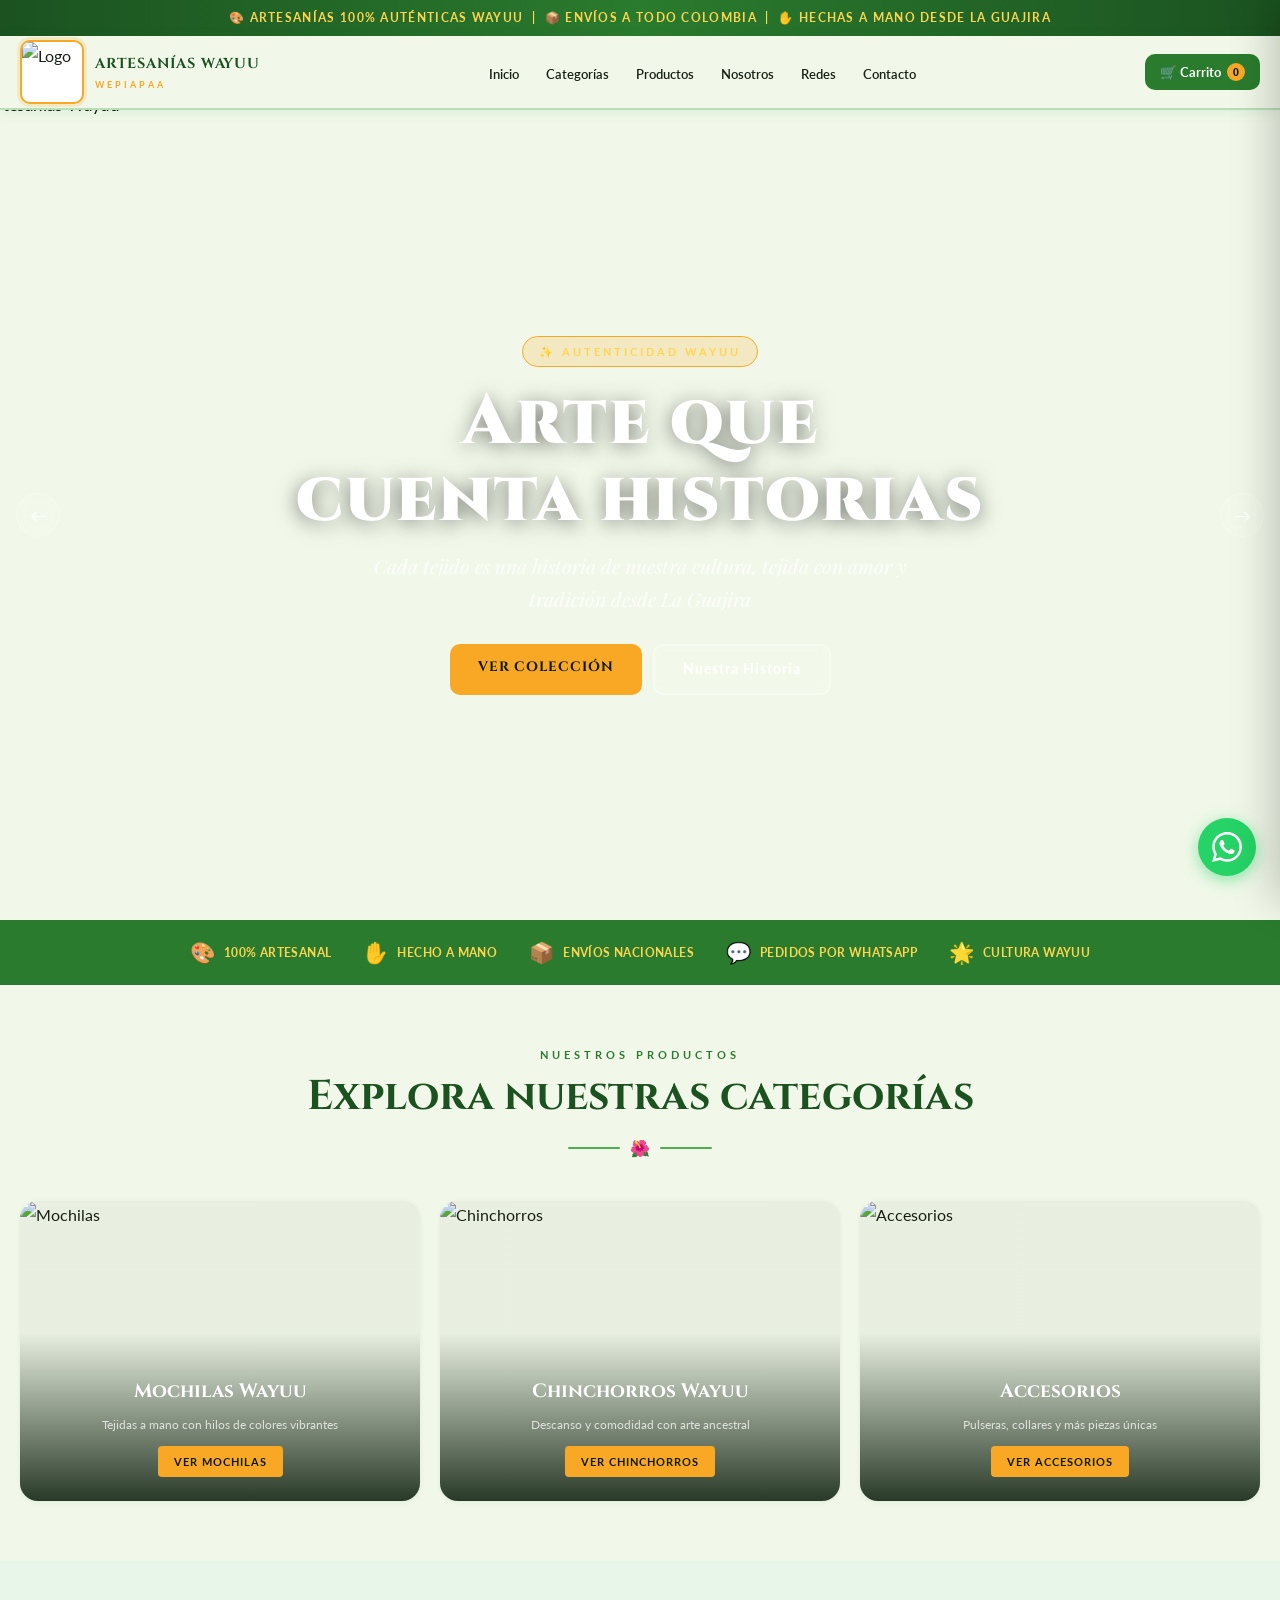
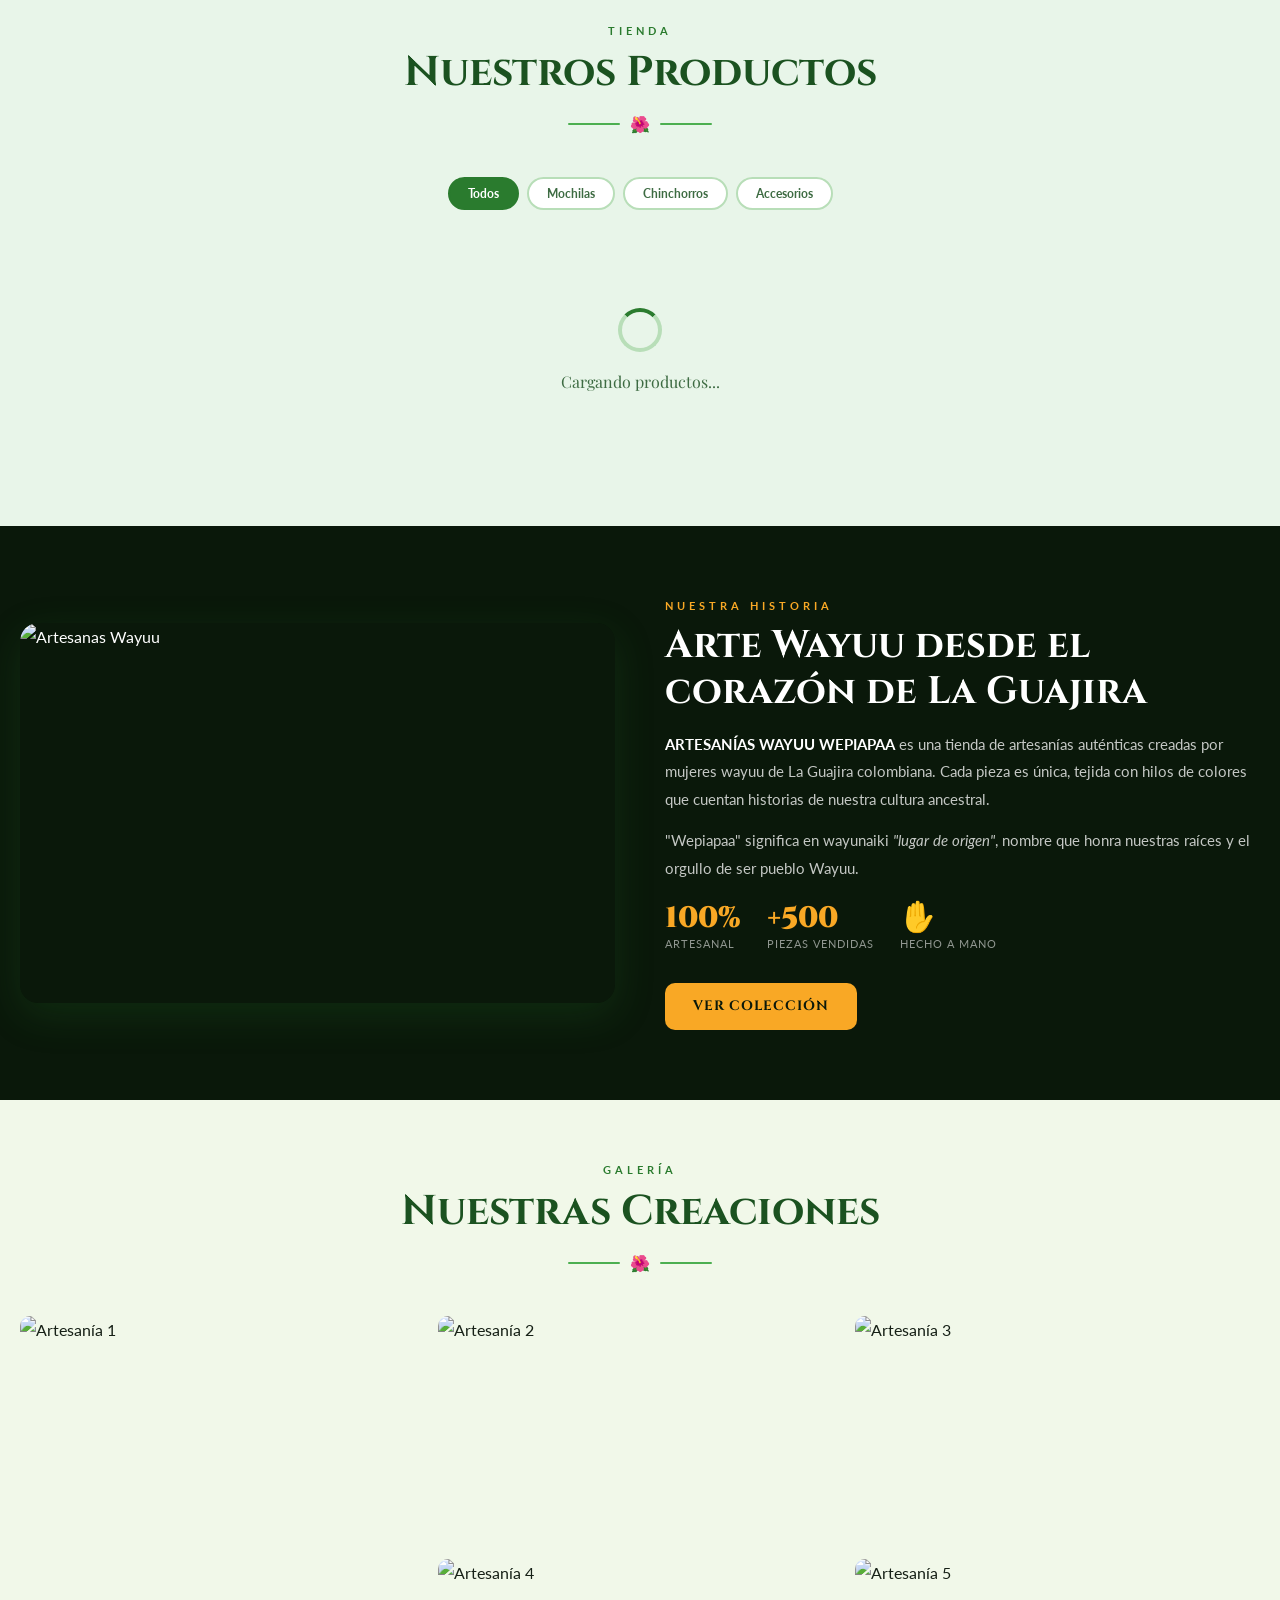
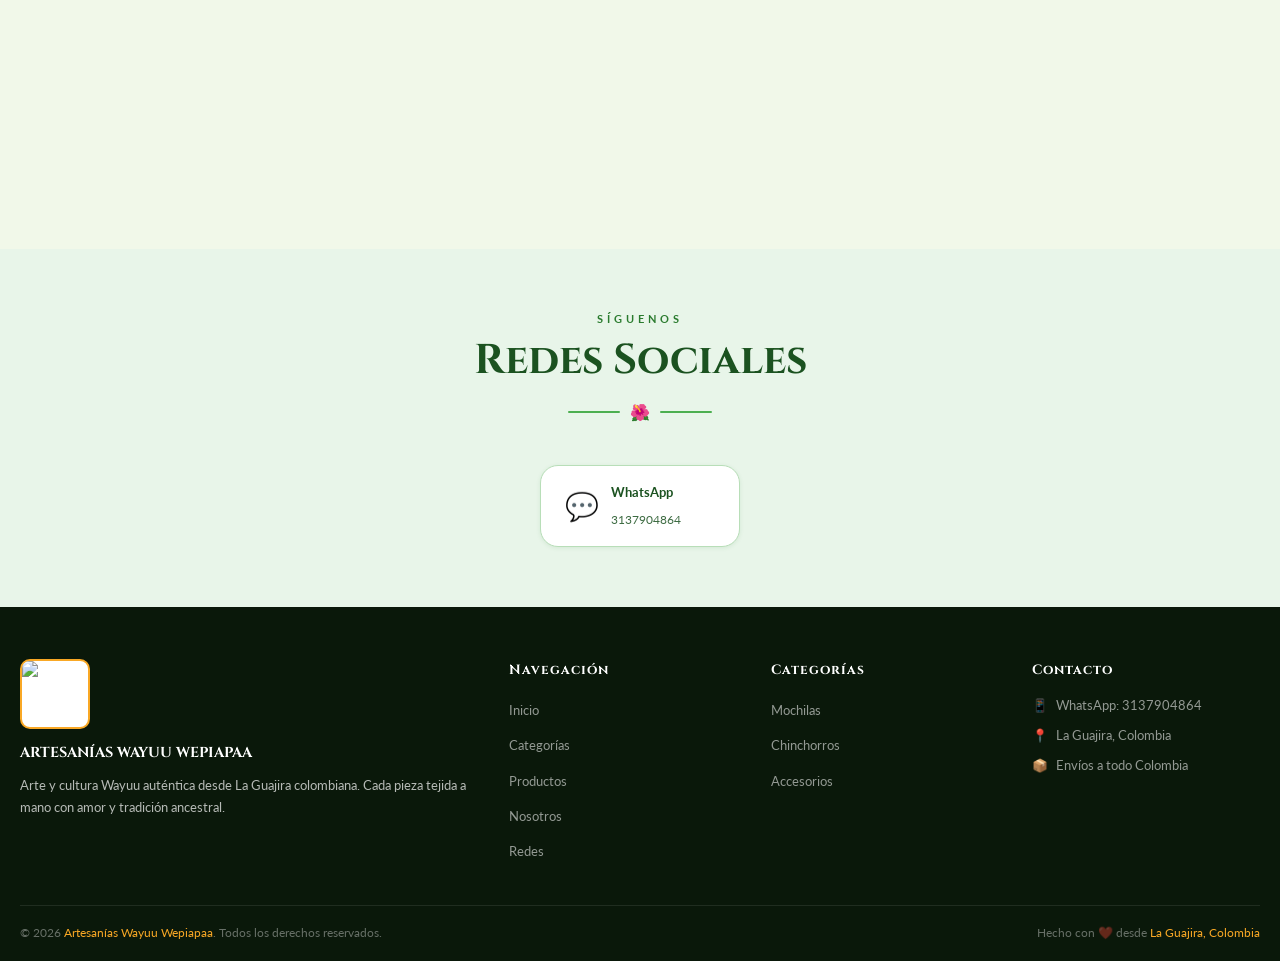
==== commit 32a6ca08: "Actualización de pagina 1.2" ====
--- a/index.html
+++ b/index.html
@@ -131,7 +131,7 @@
 </footer>
 
 <!-- BOTÓN WA FLOTANTE — ÍCONO SVG OFICIAL -->
-<a href="https://wa.me/573137904864" target="_blank" rel="noopener" class="wa" title="Contáctanos por WhatsApp">
+<a href="https://wa.me/573137904864?text=Hola%21%20Estoy%20interesado%20en%20sus%20productos%20artesanales%20Wayuu%2C%20me%20gustar%C3%ADa%20recibir%20m%C3%A1s%20informaci%C3%B3n.%20%F0%9F%8C%BA" target="_blank" rel="noopener" class="wa" title="Contáctanos por WhatsApp">
   <svg viewBox="0 0 24 24" xmlns="http://www.w3.org/2000/svg"><path d="M17.472 14.382c-.297-.149-1.758-.867-2.03-.967-.273-.099-.471-.148-.67.15-.197.297-.767.966-.94 1.164-.173.199-.347.223-.644.075-.297-.15-1.255-.463-2.39-1.475-.883-.788-1.48-1.761-1.653-2.059-.173-.297-.018-.458.13-.606.134-.133.298-.347.446-.52.149-.174.198-.298.298-.497.099-.198.05-.371-.025-.52-.075-.149-.669-1.612-.916-2.207-.242-.579-.487-.5-.669-.51-.173-.008-.371-.01-.57-.01-.198 0-.52.074-.792.372-.272.297-1.04 1.016-1.04 2.479 0 1.462 1.065 2.875 1.213 3.074.149.198 2.096 3.2 5.077 4.487.709.306 1.262.489 1.694.625.712.227 1.36.195 1.871.118.571-.085 1.758-.719 2.006-1.413.248-.694.248-1.289.173-1.413-.074-.124-.272-.198-.57-.347m-5.421 7.403h-.004a9.87 9.87 0 01-5.031-1.378l-.361-.214-3.741.982.998-3.648-.235-.374a9.86 9.86 0 01-1.51-5.26c.001-5.45 4.436-9.884 9.888-9.884 2.64 0 5.122 1.03 6.988 2.898a9.825 9.825 0 012.893 6.994c-.003 5.45-4.437 9.884-9.885 9.884m8.413-18.297A11.815 11.815 0 0012.05 0C5.495 0 .16 5.335.157 11.892c0 2.096.547 4.142 1.588 5.945L.057 24l6.305-1.654a11.882 11.882 0 005.683 1.448h.005c6.554 0 11.89-5.335 11.893-11.893a11.821 11.821 0 00-3.48-8.413z"/></svg>
 </a>
 
@@ -167,6 +167,8 @@
   </div>
 </aside>
 <div class="toast" id="toast"></div>
+<!-- MODAL DETALLE PRODUCTO -->
+<div class="prod-modal" id="prod-modal"></div>
 <script type="module" src="script.js"></script>
 </body>
 </html>
--- a/styles.css
+++ b/styles.css
@@ -10,7 +10,7 @@
 header{background:rgba(241,248,233,.96);backdrop-filter:blur(10px);position:sticky;top:0;z-index:900;border-bottom:2px solid var(--border);box-shadow:0 2px 12px rgba(42,123,46,.09)}
 .hdr{max-width:1280px;margin:0 auto;padding:0 20px;display:flex;align-items:center;justify-content:space-between;height:72px;gap:14px}
 .logo-a{display:flex;align-items:center;gap:11px;flex-shrink:0}
-.logo-img{width:52px;height:52px;border-radius:50%;object-fit:cover;border:3px solid var(--gold);box-shadow:0 0 0 3px rgba(249,168,37,.18);transition:var(--tr)}
+.logo-img{width:64px;height:64px;border-radius:10px;object-fit:contain;border:2px solid var(--gold);box-shadow:0 0 0 3px rgba(249,168,37,.18);background:#fff;transition:var(--tr)}
 .logo-img:hover{transform:rotate(5deg) scale(1.06)}
 .logo-txt .brand{display:block;font-family:'Cinzel',serif;font-size:.9rem;font-weight:700;color:var(--gd);letter-spacing:.8px}
 .logo-txt .sub{display:block;font-size:.58rem;letter-spacing:3px;text-transform:uppercase;color:var(--gold);font-weight:700}
@@ -122,7 +122,7 @@
 @keyframes wap{0%,100%{box-shadow:0 4px 16px rgba(37,211,102,.52)}50%{box-shadow:0 4px 34px rgba(37,211,102,.82),0 0 0 8px rgba(37,211,102,.09)}}
 footer{background:var(--dark);color:rgba(255,255,255,.7);padding:52px 20px 0}
 .fg{max-width:1280px;margin:0 auto;display:grid;grid-template-columns:2fr 1fr 1fr 1fr;gap:34px;padding-bottom:34px;border-bottom:1px solid rgba(255,255,255,.09)}
-.fb img{width:54px;border-radius:50%;margin-bottom:12px;border:2px solid var(--gold);object-fit:cover}
+.fb img{width:70px;height:70px;border-radius:10px;margin-bottom:12px;border:2px solid var(--gold);object-fit:contain;background:#fff}
 .fb h3{font-family:'Cinzel',serif;color:#fff;font-size:.9rem;margin-bottom:8px}
 .fb p{font-size:.81rem;line-height:1.7}
 .fc h4{font-family:'Cinzel',serif;color:#fff;font-size:.84rem;letter-spacing:1px;margin-bottom:13px}
@@ -136,13 +136,13 @@
 .fbot .ac{color:var(--gold)}
 .cov{position:fixed;inset:0;background:rgba(0,0,0,.58);z-index:1100;opacity:0;pointer-events:none;transition:opacity .28s;backdrop-filter:blur(3px)}
 .cov.on{opacity:1;pointer-events:all}
-.cs{position:fixed;top:0;right:0;width:100%;max-width:460px;height:100vh;background:var(--gbg);z-index:1200;transform:translateX(100%);transition:transform .38s cubic-bezier(.4,0,.2,1);display:flex;flex-direction:column;box-shadow:-7px 0 40px rgba(0,0,0,.22)}
+.cs{position:fixed;top:0;right:0;width:100%;max-width:460px;height:100%;height:100dvh;background:var(--gbg);z-index:1200;transform:translateX(100%);transition:transform .38s cubic-bezier(.4,0,.2,1);display:flex;flex-direction:column;box-shadow:-7px 0 40px rgba(0,0,0,.22);overflow:hidden}
 .cs.on{transform:translateX(0)}
 .ch{display:flex;align-items:center;justify-content:space-between;padding:18px 20px;border-bottom:1px solid var(--border)}
 .ch h2{font-family:'Cinzel',serif;font-size:1.02rem;color:var(--gd)}
 .btn-xc{background:none;font-size:1.3rem;color:var(--soft);padding:4px 7px;border-radius:50%;transition:var(--tr)}
 .btn-xc:hover{background:var(--gp);color:var(--red)}
-.cb{flex:1;overflow-y:auto;padding:14px 18px}
+.cb{flex:1;overflow-y:auto;-webkit-overflow-scrolling:touch;padding:14px 18px;min-height:80px}
 .ce{text-align:center;padding:48px 14px;color:var(--soft)}
 .ce .ei{font-size:2.5rem;margin-bottom:8px}
 .cit{display:flex;gap:10px;align-items:flex-start;padding:11px 0;border-bottom:1px solid var(--border)}
@@ -156,7 +156,7 @@
 .qn{font-size:.84rem;font-weight:700;min-width:17px;text-align:center}
 .brm{background:none;color:#bbb;font-size:.88rem;padding:3px;transition:var(--tr)}
 .brm:hover{color:var(--red)}
-.cf{padding:14px 18px;border-top:1px solid var(--border);background:var(--card)}
+.cf{padding:14px 18px;border-top:1px solid var(--border);background:var(--card);flex-shrink:0}
 .ctrow{display:flex;justify-content:space-between;align-items:center;margin-bottom:5px}
 .ctrow span{font-size:.8rem;color:var(--soft)}
 .ctrow strong{font-family:'Cinzel',serif;font-size:1.18rem;color:var(--gd)}
@@ -174,6 +174,42 @@
 .toast{position:fixed;bottom:88px;left:50%;transform:translateX(-50%) translateY(14px);background:var(--gd);color:#fff;padding:10px 20px;border-radius:26px;font-size:.83rem;font-weight:600;z-index:2000;opacity:0;transition:all .28s;white-space:nowrap;box-shadow:var(--s2);pointer-events:none}
 .toast.on{opacity:1;transform:translateX(-50%) translateY(0)}
 @media(max-width:1024px){.fg{grid-template-columns:1fr 1fr;gap:24px}.ab-in{grid-template-columns:1fr;gap:32px}.ab-img img{height:280px!important}}
-@media(max-width:768px){nav{display:none;position:absolute;top:72px;left:0;right:0;background:var(--gbg);border-bottom:2px solid var(--border);padding:13px 16px;box-shadow:0 7px 20px rgba(42,123,46,.1);z-index:880}nav.on{display:block}nav ul{flex-direction:column;gap:2px}nav ul li a{display:block;padding:11px 13px;font-size:.92rem}.ham{display:flex}.hdr{height:64px}.logo-img{width:44px;height:44px}.hero{height:70vh;min-height:350px}.cat-g{grid-template-columns:1fr 1fr}.cat-c{aspect-ratio:3/2}.pgrid{grid-template-columns:repeat(2,1fr);gap:13px}.gg{grid-template-columns:1fr 1fr;grid-template-rows:auto}.gi:first-child{grid-row:auto}.gi{height:185px}.fg{grid-template-columns:1fr;gap:20px}.trust-in{gap:16px}.ab-stats{gap:16px}.wa{width:50px;height:50px;bottom:16px;right:16px}.wa svg{width:27px;height:27px}.cs{max-width:100%}.chk-row{grid-template-columns:1fr}}
-@media(max-width:480px){.hdr{height:58px;padding:0 12px}.logo-img{width:40px;height:40px}.logo-txt .brand{font-size:.74rem}.logo-txt .sub{font-size:.54rem;letter-spacing:2px}.announce{font-size:.66rem;padding:7px 9px}.hero{height:62vh;min-height:300px}.sl-cnt{padding:16px 12px}.sl-cnt h1{font-size:clamp(1.28rem,5.2vw,1.9rem)}.sl-cnt p{font-size:.83rem;margin-bottom:16px}.btn-p,.btn-s{padding:10px 17px;font-size:.78rem}.cats{padding:40px 12px}.cat-g{grid-template-columns:1fr;gap:12px}.cat-c{aspect-ratio:16/9}.prods{padding:40px 12px}.pgrid{grid-template-columns:repeat(2,1fr);gap:10px}.pinfo{padding:11px}.pinfo h3{font-size:.88rem}.pprice{font-size:.98rem}.btn-add{padding:7px 10px;font-size:.72rem}.sh{margin-bottom:24px}.sh h2{font-size:1.42rem}.about{padding:40px 12px}.gall{padding:40px 12px}.gg{grid-template-columns:1fr}.gi{height:190px}.soc-sec{padding:40px 12px}.sc{min-width:100%}footer{padding:30px 12px 0}.fbot{flex-direction:column;text-align:center}.wa{width:46px;height:46px;bottom:12px;right:12px}.wa svg{width:24px;height:24px}}
+@media(max-width:768px){nav{display:none;position:absolute;top:72px;left:0;right:0;background:var(--gbg);border-bottom:2px solid var(--border);padding:13px 16px;box-shadow:0 7px 20px rgba(42,123,46,.1);z-index:880}nav.on{display:block}nav ul{flex-direction:column;gap:2px}nav ul li a{display:block;padding:11px 13px;font-size:.92rem}.ham{display:flex}.hdr{height:64px}.logo-img{width:54px;height:54px}.hero{height:70vh;min-height:350px}.cat-g{grid-template-columns:1fr 1fr}.cat-c{aspect-ratio:3/2}.pgrid{grid-template-columns:repeat(2,1fr);gap:13px}.gg{grid-template-columns:1fr 1fr;grid-template-rows:auto}.gi:first-child{grid-row:auto}.gi{height:185px}.fg{grid-template-columns:1fr;gap:20px}.trust-in{gap:16px}.ab-stats{gap:16px}.wa{width:50px;height:50px;bottom:16px;right:16px}.wa svg{width:27px;height:27px}.cs{max-width:100%}.chk-row{grid-template-columns:1fr}}
+@media(max-width:480px){.hdr{height:58px;padding:0 12px}.logo-img{width:48px;height:48px}.logo-txt .brand{font-size:.74rem}.logo-txt .sub{font-size:.54rem;letter-spacing:2px}.announce{font-size:.66rem;padding:7px 9px}.hero{height:62vh;min-height:300px}.sl-cnt{padding:16px 12px}.sl-cnt h1{font-size:clamp(1.28rem,5.2vw,1.9rem)}.sl-cnt p{font-size:.83rem;margin-bottom:16px}.btn-p,.btn-s{padding:10px 17px;font-size:.78rem}.cats{padding:40px 12px}.cat-g{grid-template-columns:1fr;gap:12px}.cat-c{aspect-ratio:16/9}.prods{padding:40px 12px}.pgrid{grid-template-columns:repeat(2,1fr);gap:10px}.pinfo{padding:11px}.pinfo h3{font-size:.88rem}.pprice{font-size:.98rem}.btn-add{padding:7px 10px;font-size:.72rem}.sh{margin-bottom:24px}.sh h2{font-size:1.42rem}.about{padding:40px 12px}.gall{padding:40px 12px}.gg{grid-template-columns:1fr}.gi{height:190px}.soc-sec{padding:40px 12px}.sc{min-width:100%}footer{padding:30px 12px 0}.fbot{flex-direction:column;text-align:center}.wa{width:46px;height:46px;bottom:12px;right:12px}.wa svg{width:24px;height:24px}}
 @media(max-width:360px){.pgrid{grid-template-columns:1fr}.logo-txt{display:none}}
+/* ---- MODAL DETALLE PRODUCTO ---- */
+.prod-modal{position:fixed;inset:0;background:rgba(0,0,0,.72);z-index:1300;display:flex;align-items:center;justify-content:center;padding:16px;opacity:0;pointer-events:none;transition:opacity .28s;backdrop-filter:blur(4px)}
+.prod-modal.on{opacity:1;pointer-events:all}
+.pm-box{background:var(--gbg);border-radius:var(--rb);max-width:860px;width:100%;max-height:92vh;overflow-y:auto;display:grid;grid-template-columns:1fr 1fr;position:relative;box-shadow:0 20px 60px rgba(0,0,0,.45);animation:pmIn .3s ease}
+@keyframes pmIn{from{transform:scale(.93) translateY(16px);opacity:0}to{transform:scale(1) translateY(0);opacity:1}}
+.pm-close{position:absolute;top:12px;right:12px;background:var(--gp);border:1px solid var(--border);color:var(--soft);width:34px;height:34px;border-radius:50%;font-size:1rem;z-index:2;transition:var(--tr);display:flex;align-items:center;justify-content:center}
+.pm-close:hover{background:var(--g);color:#fff;border-color:var(--g)}
+.pm-img{overflow:hidden;border-radius:var(--rb) 0 0 var(--rb);max-height:520px}
+.pm-img img{width:100%;height:100%;object-fit:cover;display:block}
+.pm-info{padding:32px 28px;display:flex;flex-direction:column;gap:12px}
+.pm-title{font-family:'Playfair Display',serif;font-size:1.45rem;font-weight:700;color:var(--gd);line-height:1.3}
+.pm-desc{font-size:.9rem;color:var(--soft);line-height:1.8;flex:1}
+.pm-price{font-family:'Cinzel',serif;font-size:1.7rem;font-weight:900;color:var(--g)}
+.pm-actions{display:flex;gap:10px;flex-wrap:wrap}
+.pm-btn-add{padding:12px 22px;font-size:.9rem;width:100%}
+.pm-note{font-size:.72rem;color:var(--soft);font-style:italic;padding:8px 10px;background:rgba(42,123,46,.07);border-left:3px solid var(--gl);border-radius:0 var(--r) var(--r) 0;line-height:1.6}
+/* badge zoom en tarjeta */
+.pi{position:relative}
+.pi-zoom{position:absolute;bottom:10px;left:50%;transform:translateX(-50%);background:rgba(42,123,46,.88);color:#fff;font-size:.72rem;font-weight:700;padding:5px 13px;border-radius:20px;white-space:nowrap;opacity:0;transition:opacity .22s;pointer-events:none}
+.pi:hover .pi-zoom{opacity:1}
+@media(max-width:700px){.pm-box{grid-template-columns:1fr;max-height:94vh}.pm-img{border-radius:var(--rb) var(--rb) 0 0;max-height:240px}.pm-info{padding:20px 18px}}
+
+/* ---- FIXES CARRITO MÓVIL ---- */
+/* Forzar que el botón de pedido siempre sea visible */
+.btn-wa-order{position:relative;z-index:1;display:flex!important;visibility:visible!important;opacity:1!important}
+/* En móviles pequeños, reducir padding del formulario */
+@media(max-width:480px){
+  .cf{padding:10px 12px}
+  .chk-form h4{font-size:.76rem;margin-bottom:7px}
+  .cinput{padding:7px 9px;font-size:.8rem}
+  .clabel{font-size:.65rem}
+  .chk-row{gap:6px;margin-bottom:6px}
+  .ctrow strong{font-size:1.05rem}
+  .snote{font-size:.68rem;padding:5px 8px}
+  .btn-wa-order{padding:11px;font-size:.82rem;margin-top:8px}
+}
